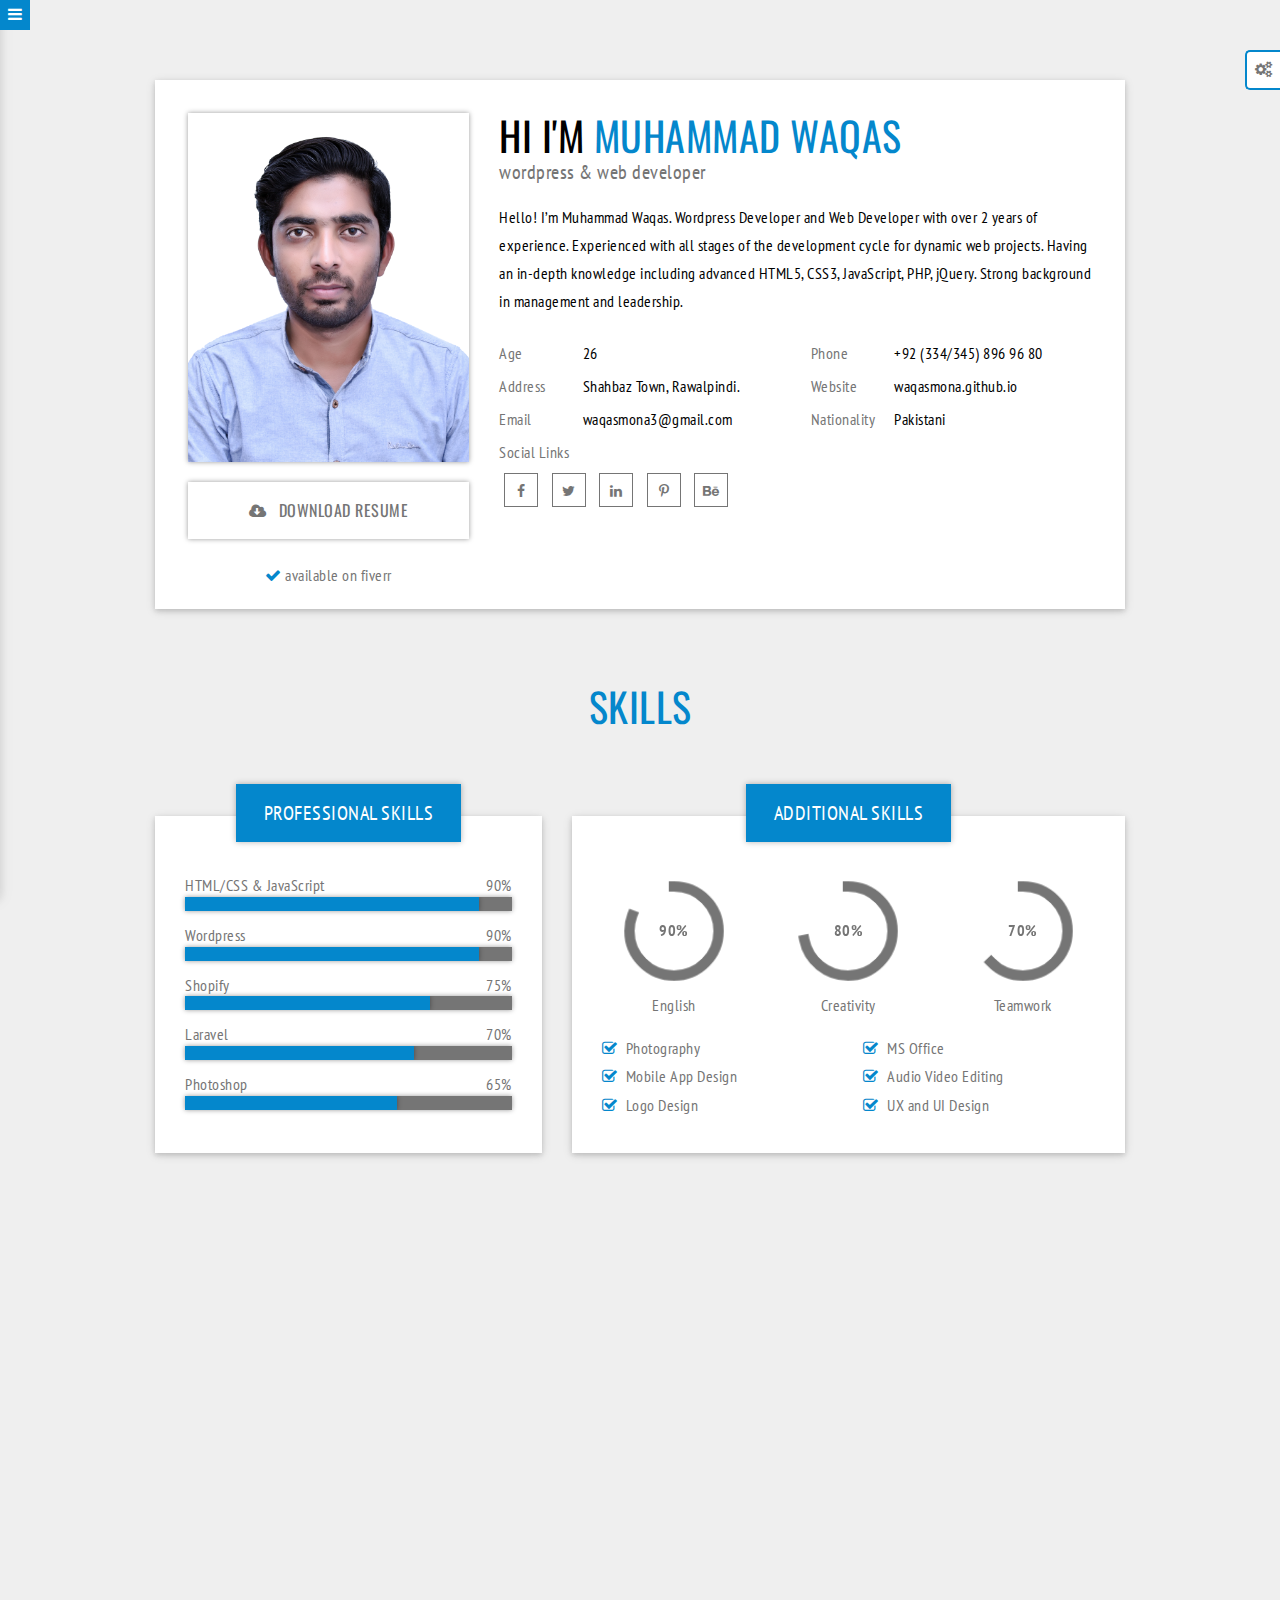
==== index.html @ 6dca479d "C" ====
<!DOCTYPE html>
<html lang="en">

<meta http-equiv="content-type" content="text/html;charset=UTF-8" />
<head>
	<!-- Meta -->
	<meta charset="UTF-8" />
	<meta http-equiv="X-UA-Compatible" content="IE=edge">
	<meta name="viewport" content="width=device-width, initial-scale=1">
	<meta name="description" content="Waqas - CV/Resume">
	<meta name="keywords" content="cv, resume, portfolio, creative, modern">
	<meta name="author" content="Muhammad Waqas">
	<!-- Page Title -->
	<title>Waqas - CV/Resume</title>
	<!-- Styles -->
	<link rel="stylesheet" href="css/bootstrap.css">
	<link rel="stylesheet" href="css/font-awesome.min.css">
	<link rel="stylesheet" href="css/tootik.css">
	<link rel="stylesheet" href="css/magnific-popup.css">
	<link rel="stylesheet" href="css/swiper.css">
	<link rel="stylesheet" href="css/animate.css">
	<link rel="stylesheet" href="css/style.css">
	<!-- Light & Dark Color -->
	<link rel="stylesheet" id="light-dark" href="css/colors/light.css">
	<!-- Theme Color -->
	<link rel="stylesheet" id="colors" href="css/colors/color1-0487cc.css">
	<!-- Responsive style -->
	<link rel="stylesheet" href="css/responsive.css">
	<!-- Favicon -->
	<link rel="shortcut icon" type="image/ico" href="images/favicon.png">
	<!-- Google Fonts -->
	<link rel="stylesheet" href="https://fonts.googleapis.com/css?family=Oswald:300,400,700|PT+Sans+Narrow:400,700">
</head>
<body>

	<div class="content">
		<!-- #LOADER# --> <!-- other loader : http://tobiasahlin.com/spinkit/ -->
		<div class="loading-overlay">
			<div class="spinner">
				<div class="rect1"></div>
				<div class="rect2"></div>
				<div class="rect3"></div>
				<div class="rect4"></div>
				<div class="rect5"></div>
			</div>
		</div>

		<!-- #MENU# -->
		<div class="menu">
			<h2 class="logo">M Waqas</h2>
			<div class="menu-content">
				<ul>
					<li><a class="active" href="#" data-value="about">ABOUT</a></li>
					<li><a href="#" data-value="skills">SKILLS</a></li>
					<li><a href="#" data-value="education">EDUCATION</a></li>
					<li><a href="#" data-value="experience">EXPERIENCE</a></li>
					<li><a href="#" data-value="portfolio">PORTFOLIO</a></li>
					<li><a href="#" data-value="pricing">PRICING</a></li>
					<li><a href="#" data-value="testimonials">TESTIMONIALS</a></li>
					<li><a href="#" data-value="interests">INTERESTS</a></li>
					<li><a href="#" data-value="blog">BLOG</a></li>
					<li><a href="#" data-value="contact-us">CONTACT US</a></li>
				</ul>
			</div>
			<div class="open-menu">
				<i class="fa fa-bars"></i>
			</div>
		</div>
		<!-- #THEME-OPTION# --> <!-- other colors : http://colorhunt.co/ -->
		<div class="theme-option">
			<div class="change-theme">
				<div class="light-dark-theme">
					<ul>
						<li class="light">
							<h4>Light</h4>
							<span data-value="css/colors/light.css"><i class="fa fa-check"></i></span>
						</li>
						<li class="dark">
							<h4>Dark</h4>
							<span data-value="css/colors/dark.css"><i class="fa fa-check"></i></span>
						</li>
					</ul>
				</div>
				<div class="colors-theme">
					<h4>12 awesome colors</h4>
					<ul>
						<li class="color1"><span data-value="css/colors/color1-0487cc.css"><i class="fa fa-check"></i></span></li>
						<li class="color2"><span data-value="css/colors/color2-f23a3a.css"><i class="fa fa-check"></i></span></li>
						<li class="color3"><span data-value="css/colors/color3-2eac6d.css"><i class="fa fa-check"></i></span></li>
						<li class="color4"><span data-value="css/colors/color4-f35b25.css"><i class="fa fa-check"></i></span></li>
					</ul>
					<ul>
						<li class="color5"><span data-value="css/colors/color5-f6416c.css"><i class="fa fa-check"></i></span></li>
						<li class="color6"><span data-value="css/colors/color6-ff9999.css"><i class="fa fa-check"></i></span></li>
						<li class="color7"><span data-value="css/colors/color7-00adb5.css"><i class="fa fa-check"></i></span></li>
						<li class="color8"><span data-value="css/colors/color8-00cf95c.css"><i class="fa fa-check"></i></span></li>
					</ul>
					<ul>
						<li class="color9"><span data-value="css/colors/color9-827055.css"><i class="fa fa-check"></i></span></li>
						<li class="color10"><span data-value="css/colors/color10-8200ff.css"><i class="fa fa-check"></i></span></li>
						<li class="color11"><span data-value="css/colors/color11-e4c144.css"><i class="fa fa-check"></i></span></li>
						<li class="color12"><span data-value="css/colors/color12-5457a6.css"><i class="fa fa-check"></i></span></li>
					</ul>
				</div>
			</div>
			<div class="open-theme">
				<i class="fa fa-cogs"></i>
			</div>
		</div>
		<!-- #SCROLL-TOP# -->
		<div class="scroll-top" data-tootik="TOP" data-tootik-conf="invert no-arrow no-fading">
			<i class="fa fa-arrow-up"></i>
		</div>
		<!-- #CONTAINER# -->
		<div class="container">
			<!-- #ABOUT# -->
			<section id="about" class="section section-about wow fadeInUp">
				<div class="profile">
					<div class="row">
						<div class="col-sm-4">
							<div class="photo-profile">
								<img src="images/me.png" alt="Muhammad Waqas">
							</div>
							<a href="cv/cv-1.pdf" target="cv">
								<div class="download-resume">
									<i class="fa fa-cloud-download" aria-hidden="true"></i>
									<span class="text-download">DOWNLOAD RESUME</span>
								</div>
							</a>
							<div class="available">
								<i class="fa fa-check" aria-hidden="true"></i>
								<span class="text-available">available on fiverr</span>
							</div>
						</div>
						<div class="col-sm-8">
							<div class="info-profile">
								<h2><span>HI I'M</span> MUHAMMAD WAQAS</h2>
								<h3>wordpress & web developer</h3>
								<p>Hello! I’m Muhammad Waqas. Wordpress Developer and Web Developer with over 2 years of experience.
									Experienced with all stages of the development cycle for dynamic web projects.
								Having an in-depth knowledge including advanced HTML5, CSS3, JavaScript, PHP, jQuery. Strong background in management and leadership.</p>
								<div class="row">
									<div class="col-sm-6">
										<ul class="ul-info">
											<li class="li-info">
												<span class="title-info">Age</span>
												<span class="info">26</span>
											</li>
											<li class="li-info">
												<span class="title-info">Address</span>
												<span class="info">Shahbaz Town, Rawalpindi.</span>
											</li>
											<li class="li-info">
												<span class="title-info">Email</span>
												<span class="info">waqasmona3@gmail.com</span>
											</li>
										</ul>
									</div>
									<div class="col-sm-6">
										<ul class="ul-info">
											<li class="li-info">
												<span class="title-info">Phone</span>
												<span class="info">+92 (334/345) 896 96 80</span>
											</li>
											<li class="li-info">
												<span class="title-info">Website</span>
												<span class="info">waqasmona.github.io</span>
											</li>
											<li class="li-info">
												<span class="title-info">Nationality</span>
												<span class="info">Pakistani</span>
											</li>
										</ul>
									</div>
									<div class="col-sm-12">
										<span class="title-links">Social Links</span>
										<ul class="ul-social-links">
											<li class="li-social-links">
												<a href="https://www.facebook.com/WaqasMona" data-tootik="Facebook" data-tootik-conf="square"><i class="fa fa-facebook" aria-hidden="true"></i></a>
											</li>
											<li class="li-social-links">
												<a href="https://twitter.com/IT2015" data-tootik="Twitter" data-tootik-conf="square"><i class="fa fa-twitter" aria-hidden="true"></i></a>
											</li>
											<li class="li-social-links">
												<a href="https://www.linkedin.com/in/waqasmona/" data-tootik="Linkedin" data-tootik-conf="square"><i class="fa fa-linkedin" aria-hidden="true"></i></a>
											</li>

											<li class="li-social-links">
												<a href="https://www.pinterest.com/waqasmona" data-tootik="Pinterest" data-tootik-conf="square"><i class="fa fa-pinterest-p" aria-hidden="true"></i></a>
											</li>

											<li class="li-social-links">
												<a href="https://www.behance.net/muhammadwaqas89" data-tootik="Behance" data-tootik-conf="square"><i class="fa fa-behance" aria-hidden="true"></i></a>
											</li>
										</ul>
									</div>
								</div>
							</div>
						</div>
					</div>
				</div>
			</section>
			<!-- #SKILLS# -->
			<section id="skills" class="section section-skills wow fadeInUp" data-wow-offset="40">
				<div class="header-section">
					<h2 class="h2-section">SKILLS</h2>
				</div>
				<div class="row">
					<div class="col-md-5">
						<div class="professional-skills">
							<div class="title-skills">
								<h3>PROFESSIONAL SKILLS</h3>
							</div>
							<!-- single skill -->
							<div class="skill">
								<div class="title-progress">
									<span class="skill-name">HTML/CSS & JavaScript</span>
									<span class="skill-value">90%</span>
								</div>
								<div class="progress">
									<div class="progress-bar progress1" role="progressbar" aria-valuenow="60" aria-valuemin="0" aria-valuemax="100" style="width: 90%;">
									</div>
								</div>
							</div>
							<!-- / single skill -->
							<!-- single skill -->
							<div class="skill">
								<div class="title-progress">
									<span class="skill-name">Wordpress</span>
									<span class="skill-value">90%</span>
								</div>
								<div class="progress">
									<div class="progress-bar progress1" role="progressbar" aria-valuenow="60" aria-valuemin="0" aria-valuemax="100" style="width: 90%;">
									</div>
								</div>
							</div>
							<!-- / single skill -->
							<!-- single skill -->
							<div class="skill">
								<div class="title-progress">
									<span class="skill-name">Shopify</span>
									<span class="skill-value">75%</span>
								</div>
								<div class="progress">
									<div class="progress-bar progress2" role="progressbar" aria-valuenow="60" aria-valuemin="0" aria-valuemax="100" style="width: 75%;">
									</div>
								</div>
							</div>
							<!-- / single skill -->

							<!-- single skill -->
							<div class="skill">
								<div class="title-progress">
									<span class="skill-name">Laravel</span>
									<span class="skill-value">70%</span>
								</div>
								<div class="progress">
									<div class="progress-bar progress4" role="progressbar" aria-valuenow="60" aria-valuemin="0" aria-valuemax="100" style="width: 70%;">
									</div>
								</div>
							</div>
							<!-- / single skill -->
							<!-- single skill -->
							<div class="skill">
								<div class="title-progress">
									<span class="skill-name">Photoshop</span>
									<span class="skill-value">65%</span>
								</div>
								<div class="progress">
									<div class="progress-bar progress5" role="progressbar" aria-valuenow="60" aria-valuemin="0" aria-valuemax="100" style="width: 65%;">
									</div>
								</div>
							</div>
							<!-- / single skill -->
						</div>
					</div>
					<div class="col-md-7">
						<div class="additional-skills">
							<div class="title-skills">
								<h3>ADDITIONAL SKILLS</h3>
							</div>
							<div class="circle-progress">
								<div class="row">
									<!-- single circle skill -->
									<div class="col-sm-4">
										<div class="circle">
											<div class="chart-percentage">
												<span>90%</span>
											</div>
											<div class="chart" data-percent="90">
												<!-- canvas -->
											</div>
											<div class="name-circle">
												<span>English</span>
											</div>
										</div>
									</div>
									<!-- / single circle skill -->
									<!-- single circle skill -->
									<div class="col-sm-4">
										<div class="circle">
											<div class="chart-percentage">
												<span>80%</span>
											</div>
											<div class="chart" data-percent="80">
												<!-- canvas -->
											</div>
											<div class="name-circle">
												<span>Creativity</span>
											</div>
										</div>
									</div>
									<!-- / single circle skill -->
									<!-- single circle skill -->
									<div class="col-sm-4">
										<div class="circle">
											<div class="chart-percentage">
												<span>70%</span>
											</div>
											<div class="chart" data-percent="70">
												<!-- canvas -->
											</div>
											<div class="name-circle">
												<span>Teamwork</span>
											</div>
										</div>
									</div>
									<!-- / single circle skill -->
								</div>
							</div>
							<div class="other-skills">
								<div class="row">
									<div class="col-sm-6">
										<div class="other">
											<!-- single other skill -->
											<div class="skill">
												<i class="fa fa-check-square-o" aria-hidden="true"></i>
												<span>Photography</span>
											</div>
											<!-- / single other skill -->
											<!-- single other skill -->
											<div class="skill">
												<i class="fa fa-check-square-o" aria-hidden="true"></i>
												<span>Mobile App Design</span>
											</div>
											<!-- / single other skill -->
											<!-- single other skill -->
											<div class="skill">
												<i class="fa fa-check-square-o" aria-hidden="true"></i>
												<span>Logo Design</span>
											</div>
											<!-- / single other skill -->
										</div>
									</div>
									<div class="col-sm-6">
										<div class="other">
											<!-- single other skill -->
											<div class="skill">
												<i class="fa fa-check-square-o" aria-hidden="true"></i>
												<span>MS Office</span>
											</div>
											<!-- / single other skill -->
											<!-- single other skill -->
											<div class="skill">
												<i class="fa fa-check-square-o" aria-hidden="true"></i>
												<span>Audio Video Editing</span>
											</div>
											<!-- / single other skill -->
											<!-- single other skill -->
											<div class="skill">
												<i class="fa fa-check-square-o" aria-hidden="true"></i>
												<span>UX and UI Design</span>
											</div>
											<!-- / single other skill -->
										</div>
									</div>
								</div>
							</div>
						</div>
					</div>
				</div>
			</section>
			<!-- #EDUCATION# -->
			<section id="education" class="section section-education wow fadeInUp" data-wow-offset="40">
				<div class="header-section">
					<h2 class="h2-section">EDUCATION</h2>
				</div>
				<div class="row">
					<!-- single education -->
					<div class="col-sm-4">
						<div class="education-content">
							<div class="period">
								<h3>2014 - 2016</h3>
							</div>
							<ul class="ul-education">
								<li class="li-specialty">
									<div class="specialty">
										<span class="education-icon"><i class="fa fa-file-text"></i></span>
										<span class="specialty-name">Web Master / Web Developer</span>
									</div>
								</li>
								<li class="li-university">
									<div class="university">
										<span class="education-icon"><i class="fa fa-university"></i></span>
										<span class="university-name">Lipro University</span>
									</div>
								</li>
							</ul>
							<p class="prg-education">I completed this degree from this prestigious insitution. I successful completed all the credits without any fallout and got A grade overall.</p>
						</div>
					</div>
					<!-- / single education -->
					<!-- single education -->
					<div class="col-sm-4">
						<div class="education-content">
							<div class="period">
								<h3>2012 - 2014</h3>
							</div>
							<ul class="ul-education">
								<li class="li-specialty">
									<div class="specialty">
										<span class="education-icon"><i class="fa fa-file-text"></i></span>
										<span class="specialty-name">Software Engineering</span>
									</div>
								</li>
								<li class="li-university">
									<div class="university">
										<span class="education-icon"><i class="fa fa-university"></i></span>
										<span class="university-name">Oxford University</span>
									</div>
								</li>
							</ul>
							<p class="prg-education">I completed this degree from this prestigious insitution. I successful completed all the credits without any fallout and got A grade overall.</p>
						</div>
					</div>
					<!-- / single education -->
					<!-- single education -->
					<div class="col-sm-4">
						<div class="education-content">
							<div class="period">
								<h3>2010 - 2012</h3>
							</div>
							<ul class="ul-education">
								<li class="li-specialty">
									<div class="specialty">
										<span class="education-icon"><i class="fa fa-file-text"></i></span>
										<span class="specialty-name">Mobile App Development</span>
									</div>
								</li>
								<li class="li-university">
									<div class="university">
										<span class="education-icon"><i class="fa fa-university"></i></span>
										<span class="university-name">Lipro University</span>
									</div>
								</li>
							</ul>
							<p class="prg-education">I completed this degree from this prestigious insitution. I successful completed all the credits without any fallout and got A grade overall.</p>
						</div>
					</div>
					<!-- / single education -->
					<div class="clearfix"></div>
					<!-- single education -->
					<div class="col-sm-4">
						<div class="education-content">
							<div class="period">
								<h3>2008 - 2010</h3>
							</div>
							<ul class="ul-education">
								<li class="li-specialty">
									<div class="specialty">
										<span class="education-icon"><i class="fa fa-file-text"></i></span>
										<span class="specialty-name">Full Stack Developer</span>
									</div>
								</li>
								<li class="li-university">
									<div class="university">
										<span class="education-icon"><i class="fa fa-university"></i></span>
										<span class="university-name">Oxford University</span>
									</div>
								</li>
							</ul>
							<p class="prg-education">I completed this degree from this prestigious insitution. I successful completed all the credits without any fallout and got A grade overall.</p>
						</div>
					</div>
					<!-- / single education -->
					<!-- single education -->
					<div class="col-sm-4">
						<div class="education-content">
							<div class="period">
								<h3>2006 - 2008</h3>
							</div>
							<ul class="ul-education">
								<li class="li-specialty">
									<div class="specialty">
										<span class="education-icon"><i class="fa fa-file-text"></i></span>
										<span class="specialty-name">Computer Science</span>
									</div>
								</li>
								<li class="li-university">
									<div class="university">
										<span class="education-icon"><i class="fa fa-university"></i></span>
										<span class="university-name">Lipro University</span>
									</div>
								</li>
							</ul>
							<p class="prg-education">I completed this degree from this prestigious insitution. I successful completed all the credits without any fallout and got A grade overall.</p>
						</div>
					</div>
					<!-- / single education -->
					<!-- single education -->
					<div class="col-sm-4">
						<div class="education-content">
							<div class="period">
								<h3>2004 - 2006</h3>
							</div>
							<ul class="ul-education">
								<li class="li-specialty">
									<div class="specialty">
										<span class="education-icon"><i class="fa fa-file-text"></i></span>
										<span class="specialty-name">Desktop Development</span>
									</div>
								</li>
								<li class="li-university">
									<div class="university">
										<span class="education-icon"><i class="fa fa-university"></i></span>
										<span class="university-name">Oxford University</span>
									</div>
								</li>
							</ul>
							<p class="prg-education">I completed this degree from this prestigious insitution. I successful completed all the credits without any fallout and got A grade overall.</p>
						</div>
					</div>
					<!-- / single education -->
					<div class="clearfix"></div>
				</div>
			</section>
			<!-- #EXPERIENCE# -->
			<section id="experience" class="section section-experience wow fadeInUp" data-wow-offset="40">
				<div class="header-section">
					<h2 class="h2-section">EXPERIENCE</h2>
				</div>
				<div class="row">
					<div class="col-md-10 col-md-offset-1">
						<span class="icon-experience">
							<i class="fa fa-briefcase"></i>
						</span>
						<div class="all-experience">
							<!-- single experience -->
							<div class="experience-content">
								<span class="period-experience">Jan 2015 - Current</span>
								<h3 class="specialty-name">Wordpress Developer</h3>
								<h3 class="company-name">GOGLE</h3>
								<p class="prg-experience">Lorem ipsum dolor sit amet, consectetur adipiscing elit. In semper lacus tortor, quis bibendum odio mattis vitae. Cras porta massa pretium auctor congue. Suspendisse ante massa, euismod sit amet sem sed, viverra tristique diam.</p>
							</div>
							<!-- / single experience -->
							<!-- single experience -->
							<div class="experience-content">
								<span class="period-experience">May 2013 - Aug 2014</span>
								<h3 class="specialty-name">Software Engineer</h3>
								<h3 class="company-name">FACBOOK</h3>
								<p class="prg-experience">Curabitur eleifend purus eu efficitur feugiat. Fusce quis libero sit amet urna mattis semper. Fusce ornare tristique scelerisque. Nunc ac cursus nibh. Maecenas lobortis nulla a nunc molestie, at volutpat sapien congue. Sed vehicula nec libero vel blandit. Praesent scelerisque sodales porttitor.</p>
							</div>
							<!-- / single experience -->
							<!-- single experience -->
							<div class="experience-content">
								<span class="period-experience">Sep 2010 - Mar 2012</span>
								<h3 class="specialty-name">Systems Analyst</h3>
								<h3 class="company-name">YOTUBE</h3>
								<p class="prg-experience">Quisque convallis justo tellus, ut consequat ante sagittis sed. Suspendisse tincidunt, justo sed dignissim viverra, lacus sem blandit nunc, ac molestie metus turpis mattis erat. Curabitur ac malesuada mauris, id gravida nisi.</p>
							</div>
							<!-- / single experience -->
							<!-- single experience -->
							<div class="experience-content">
								<span class="period-experience">Oct 2008 - Apr 2010</span>
								<h3 class="specialty-name">Full Stack Developer</h3>
								<h3 class="company-name">TWITTR</h3>
								<p class="prg-experience">Aliquam at sapien pretium, iaculis tortor id, euismod turpis. Nulla ante eros, semper a quam ut, dignissim scelerisque eros. Vestibulum congue a elit ut dignissim. Duis vel erat sed massa porta tincidunt at at lectus. Sed mattis commodo vestibulum. Integer bibendum eget tortor nec faucibus.</p>
							</div>
							<!-- / single experience -->
						</div>
					</div>
				</div>
			</section>
			<!-- #PORTFOLIO# -->
			<section id="portfolio" class="section section-portfolio wow fadeInUp" data-wow-offset="40">
				<div class="header-section">
					<h2 class="h2-section">PORTFOLIO</h2>
				</div>
				<div class="filter-portfolio">
					<ul>
						<li class="active filter" data-filter="all">All</li>
						<li class="filter" data-filter=".term1">Web Design</li>
						<li class="filter" data-filter=".term2">Photography</li>
						<li class="filter" data-filter=".term3">Development</li>
					</ul>
				</div>
				<div class="row">
					<!-- single work -->
					<div class="col-sm-4">
						<div class="item-portfolio term3">
							<div class="item-overlay">
								<div class="item-content">
									<span class="icon-search">
										<a class="work-popup" href="images/portfolio/item1.jpg" data-group="1"><i class="fa fa-search" aria-hidden="true"></i></a>
									</span>
									<span class="icon-plus">
										<a href="#"><i class="fa fa-plus" aria-hidden="true"></i></a>
									</span>
									<h3>AWESOME TITLE PORTFOLIO</h3>
								</div>
							</div>
							<img src="images/portfolio/item1.jpg" alt="">
						</div>
					</div>
					<!-- / single work -->
					<!-- single work -->
					<div class="col-sm-4">
						<div class="item-portfolio term1">
							<div class="item-overlay">
								<div class="item-content">
									<span class="icon-search">
										<a class="work-popup" href="images/portfolio/item2.jpg" data-group="1"><i class="fa fa-search" aria-hidden="true"></i></a>
									</span>
									<span class="icon-plus">
										<a href="#"><i class="fa fa-plus" aria-hidden="true"></i></a>
									</span>
									<h3>AWESOME TITLE PORTFOLIO</h3>
								</div>
							</div>
							<img src="images/portfolio/item2.jpg" alt="">
						</div>
					</div>
					<!-- / single work -->
					<!-- single work -->
					<div class="col-sm-4">
						<div class="item-portfolio term2">
							<div class="item-overlay">
								<div class="item-content">
									<span class="icon-search">
										<a class="work-popup" href="images/portfolio/item3.jpg" data-group="1"><i class="fa fa-search" aria-hidden="true"></i></a>
									</span>
									<span class="icon-plus">
										<a href="#"><i class="fa fa-plus" aria-hidden="true"></i></a>
									</span>
									<h3>AWESOME TITLE PORTFOLIO</h3>
								</div>
							</div>
							<img src="images/portfolio/item3.jpg" alt="">
						</div>
					</div>
					<!-- / single work -->
					<div class="clearfix"></div>
					<!-- single work -->
					<div class="col-sm-4">
						<div class="item-portfolio term2">
							<div class="item-overlay">
								<div class="item-content">
									<span class="icon-search">
										<a class="work-popup" href="images/portfolio/item4.jpg" data-group="1"><i class="fa fa-search" aria-hidden="true"></i></a>
									</span>
									<span class="icon-plus">
										<a href="#"><i class="fa fa-plus" aria-hidden="true"></i></a>
									</span>
									<h3>AWESOME TITLE PORTFOLIO</h3>
								</div>
							</div>
							<img src="images/portfolio/item4.jpg" alt="">
						</div>
					</div>
					<!-- / single work -->
					<!-- single work -->
					<div class="col-sm-4">
						<div class="item-portfolio term1">
							<div class="item-overlay">
								<div class="item-content">
									<span class="icon-search">
										<a class="work-popup" href="images/portfolio/item5.jpg" data-group="1"><i class="fa fa-search" aria-hidden="true"></i></a>
									</span>
									<span class="icon-plus">
										<a href="#"><i class="fa fa-plus" aria-hidden="true"></i></a>
									</span>
									<h3>AWESOME TITLE PORTFOLIO</h3>
								</div>
							</div>
							<img src="images/portfolio/item5.jpg" alt="">
						</div>
					</div>
					<!-- / single work -->
					<!-- single work -->
					<div class="col-sm-4">
						<div class="item-portfolio term3">
							<div class="item-overlay">
								<div class="item-content">
									<span class="icon-search">
										<a class="work-popup" href="images/portfolio/item6.jpg" data-group="1"><i class="fa fa-search" aria-hidden="true"></i></a>
									</span>
									<span class="icon-plus">
										<a href="#"><i class="fa fa-plus" aria-hidden="true"></i></a>
									</span>
									<h3>AWESOME TITLE PORTFOLIO</h3>
								</div>
							</div>
							<img src="images/portfolio/item6.jpg" alt="">
						</div>
					</div>
					<!-- / single work -->
					<div class="clearfix"></div>
				</div>
			</section>
			<!-- #PRICING# -->
			<section id="pricing" class="section section-pricing wow fadeInUp" data-wow-offset="40">
				<div class="header-section">
					<h2 class="h2-section">PRICING</h2>
				</div>
				<div class="row">
					<div class="col-sm-4">
						<div class="pricing-content">
							<div class="pricing-title">
								<h3>STARTER</h3>
							</div>
							<div class="pricing-price">
								<span class="dolar">$</span>
								<span class="number">49</span>
								<span class="mo">/mo</span>
							</div>
							<div class="pricing-detail">
								<div class="line-detail">
									<span>1TB Disk Space</span>
								</div>
								<div class="line-detail">
									<span>10 Limites Project</span>
								</div>
								<div class="line-detail">
									<span>Responsive Page</span>
								</div>
								<div class="line-detail">
									<span>Free Hosting</span>
								</div>
								<div class="line-detail">
									<span>24/7 Support</span>
									<span class="new">NEW</span>
								</div>
							</div>
							<div class="pricing-buy">
								<a href="#"><h3>BUY NOW</h3></a>
							</div>
						</div>
					</div>
					<div class="col-sm-4">
						<div class="pricing-content">
							<div class="most-populaire">
								<span>MOST POPULAIRE !</span>
							</div>
							<div class="pricing-title">
								<h3 class="h3-most-populaire">STANDARD</h3>
							</div>
							<div class="pricing-price">
								<span class="dolar">$</span>
								<span class="number">99</span>
								<span class="mo">/mo</span>
							</div>
							<div class="pricing-detail">
								<div class="line-detail">
									<span>Unlimited Disk Space</span>
								</div>
								<div class="line-detail">
									<span>30 Limites Project</span>
								</div>
								<div class="line-detail">
									<span>Responsive Page</span>
								</div>
								<div class="line-detail">
									<span>Free Hosting</span>
								</div>
								<div class="line-detail">
									<span>24/7 Support</span>
								</div>
							</div>
							<div class="pricing-buy">
								<a href="#"><h3>BUY NOW</h3></a>
							</div>
						</div>
					</div>
					<div class="col-sm-4">
						<div class="pricing-content">
							<div class="pricing-title">
								<h3>PREMIUM</h3>
							</div>
							<div class="pricing-price">
								<span class="dolar">$</span>
								<span class="number">399</span>
								<span class="mo">/mo</span>
							</div>
							<div class="pricing-detail">
								<div class="line-detail">
									<span>Unlimited Disk Space</span>
								</div>
								<div class="line-detail">
									<span>Unlimited Project</span>
								</div>
								<div class="line-detail">
									<span>Responsive Page</span>
								</div>
								<div class="line-detail">
									<span>Free Hosting</span>
								</div>
								<div class="line-detail">
									<span>24/7 Support</span>
								</div>
							</div>
							<div class="pricing-buy">
								<a href="#"><h3>BUY NOW</h3></a>
							</div>
						</div>
					</div>
				</div>
			</section>
			<!-- #TESTIMONIALS# -->
			<section id="testimonials" class="section section-testimonials wow fadeInUp" data-wow-offset="40">
				<div class="header-section">
					<h2 class="h2-section">TESTIMONIALS</h2>
				</div>
				<div class="swiper-container">
					<div class="swiper-wrapper">
						<!-- single testimonial -->
						<div class="swiper-slide">
							<div class="personal-info">
								<img src="images/testimonials/personal1.jpg" alt="">
								<h3>Chris Smith</h3>
								<span>Product Manager</span>
							</div>
							<div class="personal-text">
								<p><i class="fa fa-quote-left"></i>Phasellus turpis lacus, convallis at odio ac, mattis condimentum dolor. In hac habitasse platea dictumst. Fusce eros felis, commodo eget lacus.<i class="fa fa-quote-right"></i></p>
							</div>
						</div>
						<!-- / single testimonial -->
						<!-- single testimonial -->
						<div class="swiper-slide">
							<div class="personal-info">
								<img src="images/testimonials/personal2.jpg" alt="">
								<h3>Chris Smith</h3>
								<span>Product Manager</span>
							</div>
							<div class="personal-text">
								<p><i class="fa fa-quote-left"></i>Aenean commodo pharetra leo, sed consequat sapien eleifend non. Nunc varius malesuada justo in lacinia. Curabitur eget mauris quis quam.<i class="fa fa-quote-right"></i></p>
							</div>
						</div>
						<!-- / single testimonial -->
						<!-- single testimonial -->
						<div class="swiper-slide">
							<div class="personal-info">
								<img src="images/testimonials/personal3.jpg" alt="">
								<h3>Chris Smith</h3>
								<span>Product Manager</span>
							</div>
							<div class="personal-text">
								<p><i class="fa fa-quote-left"></i>Aliquam accumsan, est id vestibulum commodo, massa eros consequat velit, sed pulvinar diam est non purus. Donec quis sapien nec interdum.<i class="fa fa-quote-right"></i></p>
							</div>
						</div>
						<!-- / single testimonial -->
						<!-- single testimonial -->
						<div class="swiper-slide">
							<div class="personal-info">
								<img src="images/testimonials/personal4.jpg" alt="">
								<h3>Chris Smith</h3>
								<span>Product Manager</span>
							</div>
							<div class="personal-text">
								<p><i class="fa fa-quote-left"></i>Morbi gravida lorem a odio tristique auctor. Praesent gravida ultricies nisi ut tempus. Quisque accumsan leo facilisis velit iaculis egestas.<i class="fa fa-quote-right"></i></p>
							</div>
						</div>
						<!-- / single testimonial -->
						<!-- single testimonial -->
						<div class="swiper-slide">
							<div class="personal-info">
								<img src="images/testimonials/personal5.jpg" alt="">
								<h3>Chris Smith</h3>
								<span>Product Manager</span>
							</div>
							<div class="personal-text">
								<p><i class="fa fa-quote-left"></i>Sed et maximus magna, et finibus tellus. Pellentesque eleifend tempus sodales. Nunc risus nisi, hendrerit nec dictum et, accumsan eget libero.<i class="fa fa-quote-right"></i></p>
							</div>
						</div>
						<!-- / single testimonial -->
						<!-- single testimonial -->
						<div class="swiper-slide">
							<div class="personal-info">
								<img src="images/testimonials/personal6.jpg" alt="">
								<h3>Chris Smith</h3>
								<span>Product Manager</span>
							</div>
							<div class="personal-text">
								<p><i class="fa fa-quote-left"></i>Pellentesque in elit sed magna imperdiet finibus sed sed erat. Curabitur laoreet feugiat ligula, quis feugiat nibh rhoncus et. Nam id leo.<i class="fa fa-quote-right"></i></p>
							</div>
						</div>
						<!-- / single testimonial -->
					</div>
					<!-- Add Pagination -->
					<div class="swiper-pagination">
						<!-- span -->
					</div>
				</div>
			</section>
			<!-- #INTERESTS# -->
			<section id="interests" class="section section-interests wow fadeInUp" data-wow-offset="40">
				<div class="header-section">
					<h2 class="h2-section">INTERESTS</h2>
				</div>
				<div class="text-interests">
					<p>Lorem ipsum dolor sit amet, consectetur adipiscing elit, sed do eiusmod tempor incididunt ut labore et dolore magna aliqua. Ut enim ad minim veniam, quis nostrud exercitation ullamco laboris nisi ut aliquip ex ea commodo consequat. Duis aute irure dolor in reprehenderit in voluptate velit esse cillum dolore eu fugiat nulla pariatur.</p>
				</div>
				<!-- more icons for interests : https://www.iconfinder.com/ -->
				<div class="swiper-container">
					<div class="swiper-wrapper">
						<div class="swiper-slide">
							<div>
								<img src="images/interests/travel_icon.png" alt="Travel">
							</div>
							<h4>Travel</h4>
						</div>
						<div class="swiper-slide">
							<div>
								<img src="images/interests/music_icon.png" alt="Music">
							</div>
							<h4>Music</h4>
						</div>
						<div class="swiper-slide">
							<div>
								<img src="images/interests/gaming_icon.png" alt="Gaming">
							</div>
							<h4>Gaming</h4>
						</div>
						<div class="swiper-slide">
							<div>
								<img src="images/interests/swiming_icon.png" alt="Swiming">
							</div>
							<h4>Swiming</h4>
						</div>
						<div class="swiper-slide">
							<div>
								<img src="images/interests/movies_icon.png" alt="Movies">
							</div>
							<h4>Movies</h4>
						</div>
						<div class="swiper-slide">
							<div>
								<img src="images/interests/shopping_icon.png" alt="Shopping">
							</div>
							<h4>Shopping</h4>
						</div>
						<div class="swiper-slide">
							<div>
								<img src="images/interests/bicycling_icon.png" alt="Bicycling">
							</div>
							<h4>Bicycling</h4>
						</div>
						<div class="swiper-slide">
							<div>
								<img src="images/interests/cooking_icon.png" alt="Cooking">
							</div>
							<h4>Cooking</h4>
						</div>
					</div>
				</div>
			</section>
			<!-- #BLOG# -->
			<section id="blog" class="section section-blog wow fadeInUp" data-wow-offset="40">
				<div class="header-section">
					<h2 class="h2-section">BLOG</h2>
				</div>
				<div class="row">
					<div class="col-sm-6">
						<div class="blog-content">
							<img src="images/blog/blog1.jpg" alt="">
							<div class="blog-detail">
								<h4><a href="#">PHOTO</a> / <a href="#">DESIGN</a> / <a href="#">DEV</a></h4>
								<h3><a href="single-blog.html">HERE GOES AN AWESOME BLOG TITLE</a></h3>
								<ul class="ul-detail">
									<li><i class="fa fa-user-o"></i>Robert Smith</li>
									<li><i class="fa fa-calendar-check-o"></i>Nov 12</li>
									<li><i class="fa fa-comments-o"></i>46</li>
								</ul>
								<p>Lorem ipsum dolor sit amet, consectetur adipiscing elit, sed do eiusmod tempor incididunt ut labore et dolore magna aliqua. Ut enim ad minim veniam, quis nostrud...</p>
								<a href="single-blog.html"><span class="read-more">READ MORE</span></a>
							</div>
						</div>
					</div>
					<div class="col-sm-6">
						<div class="blog-content">
							<img src="images/blog/blog2.jpg" alt="">
							<div class="blog-detail">
								<h4><a href="#">PHOTO</a> / <a href="#">DESIGN</a> / <a href="#">DEV</a></h4>
								<h3><a href="single-blog.html">HERE GOES AN AWESOME BLOG TITLE</a></h3>
								<ul class="ul-detail">
									<li><i class="fa fa-user-o"></i>Robert Smith</li>
									<li><i class="fa fa-calendar-check-o"></i>Nov 12</li>
									<li><i class="fa fa-comments-o"></i>46</li>
								</ul>
								<p>Lorem ipsum dolor sit amet, consectetur adipiscing elit, sed do eiusmod tempor incididunt ut labore et dolore magna aliqua. Ut enim ad minim veniam, quis nostrud...</p>
								<a href="single-blog.html"><span class="read-more">READ MORE</span></a>
							</div>
						</div>
					</div>
				</div>
				<div class="load-more">
					<a href="more-blog.html"><span>LOAD MORE</span></a>
				</div>
			</section>
			<!-- #CONTACT_US# -->
			<section id="contact-us" class="section section-contact-us wow fadeInUp" data-wow-offset="40">
				<div class="header-section">
					<h2 class="h2-section">CONTACT US</h2>
				</div>
				<div class="row">
					<div class="col-sm-7">
						<div class="form-content">
							<h3>LET'S HAVE A FUN</h3>
							<form id='contactForm' data-toggle='validator' method='post'><input type='hidden' name='form-name' value='contactForm' />
								<input type="text" id="name" placeholder="Name" required>
								<input type="email" id="email" placeholder="Email" required>
								<textarea id="message" placeholder="Message" required></textarea>
								<input type="submit" id="form-submit" value="SEND">
								<div id="msgSubmit" class="h3 text-center hidden"></div>
								<div class="clearfix"></div>
							</form>
						</div>
					</div>
					<div class="col-sm-5">
						<div class="info-content">
							<h3>KEEP IN TOUCHE</h3>
							<div class="address">
								<span class="info-icon"><i class="fa fa-map-marker"></i></span>
								<span class="info-text">Chamanabad, Rawalpindi</span>
							</div>
							<div class="email">
								<span class="info-icon"><i class="fa fa-envelope"></i></span>
								<span class="info-text">waqasmona3@gmail.com</span>
							</div>
							<div class="telephone">
								<span class="info-icon"><i class="fa fa-phone"></i></span>
								<span class="info-text">+92 345 896 96 80</span>
							</div>
							<div class="website">
								<span class="info-icon"><i class="fa fa-link"></i></span>
								<span class="info-text">waqasmona.github.io</span>
							</div>
						</div>
					</div>
				</div>
				<div class="social-links">
					<ul>
						<li><a href="#"><i class="fa fa-facebook"></i></a></li>
						<li><a href="#"><i class="fa fa-twitter"></i></a></li>
						<li><a href="#"><i class="fa fa-google-plus"></i></a></li>
						<li><a href="#"><i class="fa fa-linkedin"></i></a></li>
						<li><a href="#"><i class="fa fa-pinterest-p"></i></a></li>
						<li><a href="#"><i class="fa fa-behance"></i></a></li>
					</ul>
				</div>
			</section>
		</div>
	</div>

	<!-- #JQUERY-PLUGINS# -->
	<script src="js/jquery.min.js"></script>
	<script src="js/bootstrap.min.js"></script>
	<script src="js/jquery.magnific-popup.min.js"></script>
	<script src="js/swiper.min.js"></script>
	<script src="js/jquery.easypiechart.min.js"></script>
	<script src="js/wow.min.js"></script>
	<script src="js/validator.min.js"></script>
	<script src="js/form-scripts.js"></script>
	<script src="js/script.js"></script>
	<script>
		/**** EasyPieChart Circle Progress ****/
		$(function() {
			//circle progress additional skills
			$('.chart').easyPieChart({
				barColor: '#757575',
				trackColor: 'rgba(255,255,255,0)',
				scaleColor: 'rgba(255,255,255,0)',
				lineWidth: '10',
				lineCap: 'square'
			});
		});
	</script>

</body>
</html>
---- css/tootik.css ----
[data-tootik] {
  position: relative;
}

[data-tootik]:after {
  border-radius: 7px;
  bottom: 100%;
  box-sizing: border-box;
  color: #ffffff;
  content: attr(data-tootik);
  font-family: "Century Gothic", AppleGothic, "CenturyGothic", sans-serif;
  font-size: 13px;
  font-style: normal;
  left: 50%;
  line-height: 14px;
  max-width: 320px;
  opacity: 0;
  overflow: hidden;
  padding: 6px 6px 5px 6px;
  pointer-events: none;
  position: absolute;
  text-align: center;
  text-overflow: ellipsis;
  -webkit-transform: translate(-50%, 12px);
          transform: translate(-50%, 12px);
  -webkit-transition: opacity 0.3s cubic-bezier(0.73, 0.01, 0, 1), -webkit-transform 0.3s cubic-bezier(0.73, 0.01, 0, 1);
  transition: opacity 0.3s cubic-bezier(0.73, 0.01, 0, 1), -webkit-transform 0.3s cubic-bezier(0.73, 0.01, 0, 1);
  transition: opacity 0.3s cubic-bezier(0.73, 0.01, 0, 1), transform 0.3s cubic-bezier(0.73, 0.01, 0, 1);
  transition: opacity 0.3s cubic-bezier(0.73, 0.01, 0, 1), transform 0.3s cubic-bezier(0.73, 0.01, 0, 1), -webkit-transform 0.3s cubic-bezier(0.73, 0.01, 0, 1);
  white-space: nowrap;
  z-index: 100000;
  -webkit-backface-visibility: hidden;
  backface-visibility: hidden;
}

[data-tootik]:before {
  border-style: solid;
  border-top-width: 4px;
  border-right-width: 4px;
  border-bottom-width: 4px;
  border-left-width: 4px;
  border-bottom-width: 0;
  content: '';
  height: 0;
  left: 50%;
  opacity: 0;
  position: absolute;
  top: -2px;
  -webkit-transform: translate(-50%, calc(-50% - 6px));
          transform: translate(-50%, calc(-50% - 6px));
  -webkit-transition: opacity 0.1s cubic-bezier(0.73, 0.01, 0, 1) 0s, -webkit-transform 0.6s cubic-bezier(0.73, 0.01, 0, 1) 0s;
  transition: opacity 0.1s cubic-bezier(0.73, 0.01, 0, 1) 0s, -webkit-transform 0.6s cubic-bezier(0.73, 0.01, 0, 1) 0s;
  transition: opacity 0.1s cubic-bezier(0.73, 0.01, 0, 1) 0s, transform 0.6s cubic-bezier(0.73, 0.01, 0, 1) 0s;
  transition: opacity 0.1s cubic-bezier(0.73, 0.01, 0, 1) 0s, transform 0.6s cubic-bezier(0.73, 0.01, 0, 1) 0s, -webkit-transform 0.6s cubic-bezier(0.73, 0.01, 0, 1) 0s;
  width: 0;
  z-index: 110000;
  -webkit-backface-visibility: hidden;
  backface-visibility: hidden;
}

[data-tootik]:after {
  background: #000000;
}

[data-tootik]:before {
  border-top-color: #000000;
  border-right-color: transparent;
  border-bottom-color: transparent;
  border-left-color: transparent;
}

[data-tootik][data-tootik-conf*='right']:before {
  border-top-color: transparent;
  border-right-color: #000000;
  border-bottom-color: transparent;
  border-left-color: transparent;
}

[data-tootik][data-tootik-conf*='bottom']:before {
  border-top-color: transparent;
  border-right-color: transparent;
  border-bottom-color: #000000;
  border-left-color: transparent;
}

[data-tootik][data-tootik-conf*='left']:before {
  border-top-color: transparent;
  border-right-color: transparent;
  border-bottom-color: transparent;
  border-left-color: #000000;
}

[data-tootik]:hover:before, [data-tootik]:hover:after, [data-tootik]:focus:before, [data-tootik]:focus:after {
  opacity: 1;
}

[data-tootik]:hover:before, [data-tootik]:focus:before {
  -webkit-transform: translate(-50%, calc(-50% - 2px));
          transform: translate(-50%, calc(-50% - 2px));
  -webkit-transition: opacity 0.1s cubic-bezier(0.73, 0.01, 0, 1) 0.1s, -webkit-transform 0.6s cubic-bezier(0.73, 0.01, 0, 1) 0.1s;
  transition: opacity 0.1s cubic-bezier(0.73, 0.01, 0, 1) 0.1s, -webkit-transform 0.6s cubic-bezier(0.73, 0.01, 0, 1) 0.1s;
  transition: opacity 0.1s cubic-bezier(0.73, 0.01, 0, 1) 0.1s, transform 0.6s cubic-bezier(0.73, 0.01, 0, 1) 0.1s;
  transition: opacity 0.1s cubic-bezier(0.73, 0.01, 0, 1) 0.1s, transform 0.6s cubic-bezier(0.73, 0.01, 0, 1) 0.1s, -webkit-transform 0.6s cubic-bezier(0.73, 0.01, 0, 1) 0.1s;
}

[data-tootik]:hover:after, [data-tootik]:focus:after {
  -webkit-transform: translate(-50%, -6px);
          transform: translate(-50%, -6px);
}

[data-tootik][data-tootik-conf*='right']:before {
  border-style: solid;
  border-top-width: 4px;
  border-right-width: 4px;
  border-bottom-width: 4px;
  border-left-width: 4px;
  border-left-width: 0;
  left: auto;
  right: -6px;
  top: 50%;
  -webkit-transform: translate(calc(-50% + 7px), -50%);
          transform: translate(calc(-50% + 7px), -50%);
}

[data-tootik][data-tootik-conf*='right']:after {
  bottom: auto;
  left: 100%;
  top: 50%;
  -webkit-transform: translate(-12px, -50%);
          transform: translate(-12px, -50%);
}

[data-tootik][data-tootik-conf*='right']:hover:before, [data-tootik][data-tootik-conf*='right']:focus:before {
  -webkit-transform: translate(calc(-50% + 3px), -50%);
          transform: translate(calc(-50% + 3px), -50%);
}

[data-tootik][data-tootik-conf*='right']:hover:after, [data-tootik][data-tootik-conf*='right']:focus:after {
  -webkit-transform: translate(7px, -50%);
          transform: translate(7px, -50%);
}

[data-tootik][data-tootik-conf*='bottom']:before {
  border-style: solid;
  border-top-width: 4px;
  border-right-width: 4px;
  border-bottom-width: 4px;
  border-left-width: 4px;
  border-top-width: 0;
  bottom: -6px;
  left: 50%;
  top: auto;
  -webkit-transform: translate(-50%, calc(-50% + 6px));
          transform: translate(-50%, calc(-50% + 6px));
}

[data-tootik][data-tootik-conf*='bottom']:after {
  bottom: auto;
  left: 50%;
  top: 100%;
  -webkit-transform: translate(-50%, -12px);
          transform: translate(-50%, -12px);
}

[data-tootik][data-tootik-conf*='bottom']:hover:before, [data-tootik][data-tootik-conf*='bottom']:focus:before {
  -webkit-transform: translate(-50%, calc(-50% + 2px));
          transform: translate(-50%, calc(-50% + 2px));
}

[data-tootik][data-tootik-conf*='bottom']:hover:after, [data-tootik][data-tootik-conf*='bottom']:focus:after {
  -webkit-transform: translate(-50%, 6px);
          transform: translate(-50%, 6px);
}

[data-tootik][data-tootik-conf*='left']:before {
  border-style: solid;
  border-top-width: 4px;
  border-right-width: 4px;
  border-bottom-width: 4px;
  border-left-width: 4px;
  border-right-width: 0;
  height: 0;
  left: -2px;
  top: 50%;
  -webkit-transform: translate(calc(-50% - 8px), -50%);
          transform: translate(calc(-50% - 8px), -50%);
  width: 0;
}

[data-tootik][data-tootik-conf*='left']:after {
  bottom: auto;
  left: auto;
  right: 100%;
  top: 50%;
  -webkit-transform: translate(12px, -50%);
          transform: translate(12px, -50%);
}

[data-tootik][data-tootik-conf*='left']:hover:after, [data-tootik][data-tootik-conf*='left']:focus:after {
  -webkit-transform: translate(-7px, -50%);
          transform: translate(-7px, -50%);
}

[data-tootik][data-tootik-conf*='left']:hover:before, [data-tootik][data-tootik-conf*='left']:focus:before {
  -webkit-transform: translate(calc(-50% - 3px), -50%);
          transform: translate(calc(-50% - 3px), -50%);
}

[data-tootik][data-tootik-conf*='multiline']:after {
  min-width: 180px;
  text-overflow: clip;
  white-space: normal;
  word-break: break-word;
}

[data-tootik][data-tootik-conf*='delay']:before {
  -webkit-transition: opacity 0.2s cubic-bezier(0.73, 0.01, 0, 1) 0s, -webkit-transform 0.3s cubic-bezier(0.73, 0.01, 0, 1) 0s;
  transition: opacity 0.2s cubic-bezier(0.73, 0.01, 0, 1) 0s, -webkit-transform 0.3s cubic-bezier(0.73, 0.01, 0, 1) 0s;
  transition: opacity 0.2s cubic-bezier(0.73, 0.01, 0, 1) 0s, transform 0.3s cubic-bezier(0.73, 0.01, 0, 1) 0s;
  transition: opacity 0.2s cubic-bezier(0.73, 0.01, 0, 1) 0s, transform 0.3s cubic-bezier(0.73, 0.01, 0, 1) 0s, -webkit-transform 0.3s cubic-bezier(0.73, 0.01, 0, 1) 0s;
}

[data-tootik][data-tootik-conf*='delay']:after {
  -webkit-transition: opacity 0.3s cubic-bezier(0.73, 0.01, 0, 1) 0s, -webkit-transform 0.3s cubic-bezier(0.73, 0.01, 0, 1) 0s;
  transition: opacity 0.3s cubic-bezier(0.73, 0.01, 0, 1) 0s, -webkit-transform 0.3s cubic-bezier(0.73, 0.01, 0, 1) 0s;
  transition: opacity 0.3s cubic-bezier(0.73, 0.01, 0, 1) 0s, transform 0.3s cubic-bezier(0.73, 0.01, 0, 1) 0s;
  transition: opacity 0.3s cubic-bezier(0.73, 0.01, 0, 1) 0s, transform 0.3s cubic-bezier(0.73, 0.01, 0, 1) 0s, -webkit-transform 0.3s cubic-bezier(0.73, 0.01, 0, 1) 0s;
}

[data-tootik][data-tootik-conf*='delay']:hover:before, [data-tootik][data-tootik-conf*='delay']:focus:before {
  -webkit-transition: opacity 0.2s cubic-bezier(0.73, 0.01, 0, 1) 0.5s, -webkit-transform 0.6s cubic-bezier(0.73, 0.01, 0, 1) 0.5s;
  transition: opacity 0.2s cubic-bezier(0.73, 0.01, 0, 1) 0.5s, -webkit-transform 0.6s cubic-bezier(0.73, 0.01, 0, 1) 0.5s;
  transition: opacity 0.2s cubic-bezier(0.73, 0.01, 0, 1) 0.5s, transform 0.6s cubic-bezier(0.73, 0.01, 0, 1) 0.5s;
  transition: opacity 0.2s cubic-bezier(0.73, 0.01, 0, 1) 0.5s, transform 0.6s cubic-bezier(0.73, 0.01, 0, 1) 0.5s, -webkit-transform 0.6s cubic-bezier(0.73, 0.01, 0, 1) 0.5s;
}

[data-tootik][data-tootik-conf*='delay']:hover:after, [data-tootik][data-tootik-conf*='delay']:focus:after {
  -webkit-transition: opacity 0.3s cubic-bezier(0.73, 0.01, 0, 1) 0.4s, -webkit-transform 0.3s cubic-bezier(0.73, 0.01, 0, 1) 0.4s;
  transition: opacity 0.3s cubic-bezier(0.73, 0.01, 0, 1) 0.4s, -webkit-transform 0.3s cubic-bezier(0.73, 0.01, 0, 1) 0.4s;
  transition: opacity 0.3s cubic-bezier(0.73, 0.01, 0, 1) 0.4s, transform 0.3s cubic-bezier(0.73, 0.01, 0, 1) 0.4s;
  transition: opacity 0.3s cubic-bezier(0.73, 0.01, 0, 1) 0.4s, transform 0.3s cubic-bezier(0.73, 0.01, 0, 1) 0.4s, -webkit-transform 0.3s cubic-bezier(0.73, 0.01, 0, 1) 0.4s;
}

[data-tootik][data-tootik-conf*='shadow']:after {
  box-shadow: 0 2px 10px 2px rgba(0, 0, 0, 0.1);
}

[data-tootik][data-tootik-conf*='no-fading']:before, [data-tootik][data-tootik-conf*='no-fading']:after {
  -webkit-transition: none;
  transition: none;
}

[data-tootik][data-tootik-conf*='no-arrow']:before {
  display: none;
}

[data-tootik][data-tootik-conf*='square']:after {
  border-radius: 0;
}

[data-tootik][data-tootik-conf*='invert']:after {
  color: #000000;
  background: #ffffff;
}

[data-tootik][data-tootik-conf*='invert']:before {
  border-top-color: #ffffff;
  border-right-color: transparent;
  border-bottom-color: transparent;
  border-left-color: transparent;
}

[data-tootik][data-tootik-conf*='invert'][data-tootik-conf*='right']:before {
  border-top-color: transparent;
  border-right-color: #ffffff;
  border-bottom-color: transparent;
  border-left-color: transparent;
}

[data-tootik][data-tootik-conf*='invert'][data-tootik-conf*='bottom']:before {
  border-top-color: transparent;
  border-right-color: transparent;
  border-bottom-color: #ffffff;
  border-left-color: transparent;
}

[data-tootik][data-tootik-conf*='invert'][data-tootik-conf*='left']:before {
  border-top-color: transparent;
  border-right-color: transparent;
  border-bottom-color: transparent;
  border-left-color: #ffffff;
}

[data-tootik][data-tootik-conf*='success']:after {
  background: #8bc34a;
}

[data-tootik][data-tootik-conf*='success']:before {
  border-top-color: #8bc34a;
  border-right-color: transparent;
  border-bottom-color: transparent;
  border-left-color: transparent;
}

[data-tootik][data-tootik-conf*='success'][data-tootik-conf*='right']:before {
  border-top-color: transparent;
  border-right-color: #8bc34a;
  border-bottom-color: transparent;
  border-left-color: transparent;
}

[data-tootik][data-tootik-conf*='success'][data-tootik-conf*='bottom']:before {
  border-top-color: transparent;
  border-right-color: transparent;
  border-bottom-color: #8bc34a;
  border-left-color: transparent;
}

[data-tootik][data-tootik-conf*='success'][data-tootik-conf*='left']:before {
  border-top-color: transparent;
  border-right-color: transparent;
  border-bottom-color: transparent;
  border-left-color: #8bc34a;
}

[data-tootik][data-tootik-conf*='info']:after {
  background: #29D2E4;
}

[data-tootik][data-tootik-conf*='info']:before {
  border-top-color: #29D2E4;
  border-right-color: transparent;
  border-bottom-color: transparent;
  border-left-color: transparent;
}

[data-tootik][data-tootik-conf*='info'][data-tootik-conf*='right']:before {
  border-top-color: transparent;
  border-right-color: #29D2E4;
  border-bottom-color: transparent;
  border-left-color: transparent;
}

[data-tootik][data-tootik-conf*='info'][data-tootik-conf*='bottom']:before {
  border-top-color: transparent;
  border-right-color: transparent;
  border-bottom-color: #29D2E4;
  border-left-color: transparent;
}

[data-tootik][data-tootik-conf*='info'][data-tootik-conf*='left']:before {
  border-top-color: transparent;
  border-right-color: transparent;
  border-bottom-color: transparent;
  border-left-color: #29D2E4;
}

[data-tootik][data-tootik-conf*='warning']:after {
  background: #F87D09;
}

[data-tootik][data-tootik-conf*='warning']:before {
  border-top-color: #F87D09;
  border-right-color: transparent;
  border-bottom-color: transparent;
  border-left-color: transparent;
}

[data-tootik][data-tootik-conf*='warning'][data-tootik-conf*='right']:before {
  border-top-color: transparent;
  border-right-color: #F87D09;
  border-bottom-color: transparent;
  border-left-color: transparent;
}

[data-tootik][data-tootik-conf*='warning'][data-tootik-conf*='bottom']:before {
  border-top-color: transparent;
  border-right-color: transparent;
  border-bottom-color: #F87D09;
  border-left-color: transparent;
}

[data-tootik][data-tootik-conf*='warning'][data-tootik-conf*='left']:before {
  border-top-color: transparent;
  border-right-color: transparent;
  border-bottom-color: transparent;
  border-left-color: #F87D09;
}

[data-tootik][data-tootik-conf*='danger']:after {
  background: #e91e63;
}

[data-tootik][data-tootik-conf*='danger']:before {
  border-top-color: #e91e63;
  border-right-color: transparent;
  border-bottom-color: transparent;
  border-left-color: transparent;
}

[data-tootik][data-tootik-conf*='danger'][data-tootik-conf*='right']:before {
  border-top-color: transparent;
  border-right-color: #e91e63;
  border-bottom-color: transparent;
  border-left-color: transparent;
}

[data-tootik][data-tootik-conf*='danger'][data-tootik-conf*='bottom']:before {
  border-top-color: transparent;
  border-right-color: transparent;
  border-bottom-color: #e91e63;
  border-left-color: transparent;
}

[data-tootik][data-tootik-conf*='danger'][data-tootik-conf*='left']:before {
  border-top-color: transparent;
  border-right-color: transparent;
  border-bottom-color: transparent;
  border-left-color: #e91e63;
}

[data-tootik][data-tootik='']:before, [data-tootik][data-tootik='']:after {
  display: none;
}

/*# sourceMappingURL=[data-uri] */
---- css/style.css ----
/*************************
 * 
 *
 * 1 - LOADER
 * 2 - MENU
 * 3 - THEME-OPTION
 * 4 - SCROLL-TOP
 * 5 - CONTAINER
 *     5-1 - ABOUT
 *     5-2 - SKILLS
 *     5-3 - EDUCATION
 *     5-4 - EXPERIENCE
 *     5-5 - PORTFOLIO
 *     5-6 - PRICING
 *     5-7 - TESTIMONIALS
 *     5-8 - INTERESTS
 *     5-9 - BLOG
 *     5-10 - CONTACT-US
 *
 *
 *************************/


/****  COMMON SECTIONS STYLE ****/

* {
	letter-spacing: .5px;
}

html, body, div, span, applet, object, iframe, h1, h2, h3, h4, h5, h6, p, blockquote, pre, a, abbr, acronym, address, big, cite, code, del, dfn, em, font, ins, kbd, q, s, samp, small, strike, strong, sub, sup, tt, var, dl, dt, dd, ol, ul, li, fieldset, form, label, legend, table, caption, tbody, tfoot, thead, tr, th, td{
	padding: 0;
	margin: 0;
}

a, a:hover, a:focus {
	text-decoration: none;
	color: inherit;
}

ul {
	list-style: none;
}

.section {
	margin-bottom: 75px;
}

.section-about,
.section-skills .professional-skills,
.section-skills .additional-skills,
.section-education .education-content,
.section-experience .icon-experience,
.section-experience .experience-content,
.section-portfolio .item-portfolio,
.section-pricing .pricing-content,
.section-testimonials .swiper-slide,
.section-blog .blog-content,
.section-contact-us .form-content,
.section-contact-us .info-content {
	box-shadow: 0 2px 5px 0 rgba(0,0,0,0.15),0 2px 10px 0 rgba(0,0,0,0.11);
}

.section .header-section {
	text-align: center;
}

.section h2 {
	display: inline-block;
	font-weight: normal;
	text-transform: uppercase;
}

.section .h2-section {
	margin-bottom: 56px;
}

.section h2,
.section-pricing .pricing-price .number {
	font-size: 40px;
}

.menu .logo {
	font-size: 38px;
}

.section h3 {
	font-size: 20px;
}

.section p,
.section h4,
.section-about .available i,
.section-about .available span,
.theme-option h4,
.section-contact-us input[type="submit"] {
	font-size: 16px;
}

.section-about .li-social-links a,
.section-pricing .most-populaire span,
.section-blog .read-more,
.section-blog .load-more span,
.section-blog h4,
.section-blog .blog-detail .ul-detail,
.single-blog .populaire-posts ul {
	font-size: 14px;
}

.section h2,
.section-about .download-resume {
	font-family: 'Oswald', sans-serif;
}

.section p {
	line-height: 28px;
}

/**** CONTENT ****/

.content {
	font-family: 'PT Sans Narrow', sans-serif;
	font-size: 16px;
}

.container {
	width: 100%;
	max-width: 1000px;
	padding-right: 15px;
	padding-left: 15px;
	margin: 0 auto;
}

/**** 1 - LOADER ****/

.loading-overlay {
	padding-top: 13%;
	position: fixed;
	left: 0;
	top: 0;
	width: 100%;
	height: 100%;
	z-index: 99999;
}

	.spinner {
	  margin: 100px auto;
	  width: 50px;
	  height: 50px;
	  text-align: center;
	  font-size: 10px;
	}

		.spinner > div {
		  height: 100%;
		  width: 6px;
		  display: inline-block;
		  
		  -webkit-animation: sk-stretchdelay 1.2s infinite ease-in-out;
		  animation: sk-stretchdelay 1.2s infinite ease-in-out;
		}

		.spinner .rect2 {
		  -webkit-animation-delay: -1.1s;
		  animation-delay: -1.1s;
		}

		.spinner .rect3 {
		  -webkit-animation-delay: -1.0s;
		  animation-delay: -1.0s;
		}

		.spinner .rect4 {
		  -webkit-animation-delay: -0.9s;
		  animation-delay: -0.9s;
		}

		.spinner .rect5 {
		  -webkit-animation-delay: -0.8s;
		  animation-delay: -0.8s;
		}

		@-webkit-keyframes sk-stretchdelay {
		  0%, 40%, 100% { -webkit-transform: scaleY(0.4) }  
		  20% { -webkit-transform: scaleY(1.0) }
		}

		@keyframes sk-stretchdelay {
		  0%, 40%, 100% { 
		    transform: scaleY(0.4);
		    -webkit-transform: scaleY(0.4);
		  }  20% { 
		    transform: scaleY(1.0);
		    -webkit-transform: scaleY(1.0);
		  }
		}

/****  2 - MENU ****/

.menu {
	position: fixed;
	left: -160px;
	padding-top: 30px;
	width: 160px;
	height: 100%;
	text-align: center;
	box-shadow: 0 0 10px rgba(0,0,0,.1), 0 0 15px rgba(0,0,0,.08);
	transition: left .6s;
	z-index: 20;
}

	.menu .logo {
		display: inline-block;
		padding: 9px 15px;
		margin-bottom: 30px;
		font-weight: bold;
		text-transform: uppercase;
	}

	.menu .menu-content {
		position: relative;
		height: calc(100% - 127px);
		overflow: auto;
	}

		.menu a {
			display: block;
			height: 47px;
			line-height: 47px;
			font-weight: bold;
			transition: all .2s;
			cursor: pointer;
		}

	.menu .open-menu {
		position: absolute;
		top: 0;
		left: 160px;
		width: 30px;
		height: 30px;
		padding-top: 3px;
		cursor: pointer;
	}

/****  3 - THEME-OPTION ****/

.theme-option {
	position: fixed;
	right: -227px;
	top: 50px;
	padding: 20px 30px;
	text-align: center;
	border-right: none;
	border-bottom-left-radius: 5px;
	transition: right .6s;
	z-index: 30;
}

	.theme-option .light-dark-theme li {
		display: inline-block;
	}
		.theme-option i {
			transition: all .4s;
		}

		.theme-option .light-dark-theme span {
			display: inline-block;
			margin: 13px 20px 20px;
			width: 34px;
			height: 34px;
			border-radius: 50%;
			font-size: 12px;
			line-height: 32px;
			cursor: pointer;
		}

		.theme-option .light span {
			background-color: #ffffff;
		}	

		.theme-option .dark span {
			background-color: #000000;
			color: #ffffff;
		}
			.theme-option .dark i {
				opacity: 0;
			}

	.theme-option .colors-theme h4 {
		margin-bottom: 14px;
	}

	.theme-option .colors-theme li {
		display: inline-block;
	}

		.theme-option .colors-theme span {
			display: inline-block;
			margin: 4px 2px;
			width: 34px;
			height: 34px;
			border-radius: 50%;
			font-size: 12px;
			line-height: 32px;
			cursor: pointer;
		}

		.theme-option .colors-theme i {
			color: #ffffff;
			opacity: 0;
		}

	.theme-option .color1 span {
		background-color: #0487cc;
	}

		.theme-option .color1 i {
			opacity: 1;
		}

	.theme-option .color2 span {
		background-color: #f23a3a;
	}

	.theme-option .color3 span {
		background-color: #2eac6d;
	}

	.theme-option .color4 span {
		background-color: #f35b25;
	}

	.theme-option .color5 span {
		background-color: #f6416c;
	}

	.theme-option .color6 span {
		background-color: #ff9999;
	}

	.theme-option .color7 span {
		background-color: #00adb5;
	}

	.theme-option .color8 span {
		background-color: #00cf95;
	}

	.theme-option .color9 span {
		background-color: #827055;
	}

	.theme-option .color10 span {
		background-color: #8200ff;
	}

	.theme-option .color11 span {
		background-color: #e4c144;
	}

	.theme-option .color12 span {
		background-color: #5457a6;
	}

	.theme-option .open-theme {
		position: absolute;
		width: 40px;
		height: 40px;
		top: -2px;
		left: -40px;
		padding-top: 6px;
		padding-right: 4px;
		border-right: none;
		border-top-left-radius: 5px;
		border-bottom-left-radius: 5px;
		cursor: pointer;
	}

/****  4 - SCROLL-TOP ****/

.scroll-top {
	display: none;
	position: fixed;
	width: 45px;
	height: 45px;
	right: 45px;
	bottom: 50px;
	border-radius: 50%;
	text-align: center;
	line-height: 45px;
	opacity: .7;
	cursor: pointer;
	z-index: 10;
	transition: all .3s;
}

	.scroll-top:hover {
		opacity: 1;
		box-shadow: 0 0 10px rgba(0,0,0,.1), 0 0 15px rgba(0,0,0,.08);
	}

/****  5 - CONTAINER ****/

/****  5-1 - ABOUT ****/

.section-about {
	margin-top: 80px;
	margin-bottom: 75px;
}

	.section-about .profile {
		padding: 33px 33px 22px;
	}

		.section-about .photo-profile {
			margin-bottom: 20px;
		}

			.section-about .photo-profile img {
				display: block;
				width: 100%;
				box-shadow: 0 0 5px rgba(0,0,0,.4);
			}

	.section-about .download-resume {
		margin-bottom: 25px;
		padding: 17px 5px;
		text-align: center;
		box-shadow: 0 0 5px rgba(0,0,0,.4);
		transition: all .3s;
	}

		.section-about .download-resume:hover {
			box-shadow: 0 0 8px rgba(0,0,0,.30),0 0 12px rgba(0,0,0,.20);
		}

		.section-about .text-download {
			padding-left: 8px;
		}

	.section-about .available {
		text-align: center;
	}

	.section-about h2 {
		padding-bottom: 4px;
	}

	.section-about h3 {
		padding-bottom: 20px;
	}

	.section-about p {
		padding-bottom: 27px;
	}

	.section-about .li-info {
		padding-bottom: 10px;
	}

		.section-about .title-info {
			display: inline-block;
			width: 80px;
		}

	.section-about .title-links {
		display: inline-block;
	}

	.section-about .ul-social-links {
		margin-top: 10px;
	}

		.section-about .li-social-links {
			display: inline-block;
			margin: 0 5px 12px;
		}

			.section-about .li-social-links a {
				display: inline-block;
				width: 34px;
				height: 34px;
				line-height: 34px;
				text-align: center;
				transition: all .2s;
			}

/****  5-2 - SKILLS ****/

.section-skills .h2-section {
	margin-bottom: 88px;
}

.section-skills .professional-skills,
.section-skills .additional-skills {
	padding: 0 30px 30px;
}

	.section-skills .title-skills {
		text-align: center;
	}

		.section-skills h3 {
			display: inline-block;
			position: relative;
			top: -32px;
			padding: 18px 28px;
			box-shadow: 0 0 6px rgba(0,0,0,.3);
		}

	.section-skills .skill-value {
		position: absolute;
		right: 45px;
	}

	.section-skills .progress {
		height: 14px;
		margin-bottom: 13px;
		border-radius: 0px;
		box-shadow: 0 0 5px rgba(0,0,0,.4);
	}

		.section-skills .progress-bar {
			height: 14px;
			box-shadow: 0 0 5px rgba(0,0,0,.4);
		}

	.section-skills .circle {
		padding-bottom: 20px;
		text-align: center;
	}

		.section-skills .chart-percentage {
			position: absolute;
			width: 100%;
			top: 45px;
			left: 0;
			font-weight: bold;
		}

		.section-skills .chart canvas {
			width: 114px;
			height: 114px;
		}

	.section-skills .other .skill {
		padding-bottom: 6px;
	}

	.section-skills .other-skills i {
		margin-right: 5px;
	}

/****  5-3 - EDUCATION ****/

.section-education {
	margin-bottom: 45px;
}

.section-education .education-content {
	margin-bottom: 30px;
	padding: 30px;
}

	.section-education h3 {
		margin-bottom: 18px;
		display: inline-block;
		padding: 15px 45px;
		min-height: 50px;
		position: relative;
		left: -45px;
		box-shadow: 3px 3px 8px rgba(0,0,0,.4);
	}

		.section-education h3::before {
			content: '';
			position: absolute;
			top: 52px;
			left: 0px;
			border-width: 5px 7px;
			border-style: solid;
			border-color: transparent;
			transition: all .6s;
		}

	.section-education .ul-education {
		margin-bottom: 12px;
	}

		.section-education .li-specialty {
			margin-bottom: 5px;
		}

		.section-education .education-icon {
			display: inline-block;
			width: 23px;
		}

/****  5-4 - EXPERIENCE ****/

.section-experience {
	margin-bottom: 30px;
}

.section-experience .icon-experience {
	display: inline-block;
	margin-left: 161px;
	padding: 8px 13px;
}

.section-experience .all-experience {
	margin-left: 180px;
	padding-top: 45px;
	padding-left: 23px;
}

	.section-experience .experience-content {
		padding: 30px;
		margin-bottom: 45px;
	}

		.section-experience .experience-content::before {
			content: '';
			position: absolute;
			left: 191px;
			margin-top: -13px;
			width: 14px;
			height: 14px;
			border-radius: 50%;
			box-shadow: 0 0 5px rgba(0,0,0,.3);
		}

		.section-experience .period-experience {
			display: inline-block;
			position: absolute;
			left: -3px;
			margin-top: -30px;
			width: 174px;
			padding-top: 10px;
			padding-bottom: 10px;
			text-align: center;
			box-shadow: 0 0 10px rgba(0,0,0,.1), 0 0 15px rgba(0,0,0,.08);
		}

		.section-experience .specialty-name {
			margin-bottom: 10px;
		}

		.section-experience .company-name {
			margin-bottom: 8px;
		}

/****  5-5 - PORTFOLIO ****/

.section-portfolio {
	margin-bottom: 45px;
}

	.section-portfolio .filter-portfolio {
		margin-bottom: 46px;
		text-align: center;
	}

		.section-portfolio .filter-portfolio li {
			display: inline-block;
			padding: 6px 20px;
			margin: 0px 7px 14px;
			cursor: pointer;
			transition: all .8s;
		}

			.section-portfolio .filter-portfolio li:hover {
				box-shadow: 0 0 10px rgba(0,0,0,.1), 0 0 15px rgba(0,0,0,.08);
			}

			.section-portfolio .filter-portfolio li.active {
				box-shadow: 0 0 10px rgba(0,0,0,.1), 0 0 15px rgba(0,0,0,.08);
			}

	.section-portfolio .item-portfolio {
		margin-bottom: 30px;
		position: relative;
		overflow: hidden;
		transition: all .8s;
	}

		.section-portfolio .item-overlay {
			position: absolute;
			padding: 30px;
			left: 0;
			top: 0;
			bottom: 0;
			right: 0;
			background-color: rgba(0,0,0,.4);
			z-index: 1;
			opacity: 0;
			transition: all .4s;
		}

			.section-portfolio .item-portfolio:hover .item-overlay {
				opacity: 1;
			}

			.section-portfolio h3 {
				position: relative;
				bottom: 40px;
				margin-top: 15px;
				opacity: 0;
				transition: all .5s;
			}

				.section-portfolio .item-portfolio:hover h3 {
					bottom: 0;
					opacity: 1;
				}

			.section-portfolio .item-overlay .icon-search,
			.section-portfolio .item-overlay .icon-plus {
				position: relative;
				display: inline-block;
				top: 40px;
				margin-right: 26px;
				cursor: pointer;
				transition: all .5s;
			}

			.section-portfolio .item-portfolio:hover .icon-search,
			.section-portfolio .item-portfolio:hover .icon-plus {
				opacity: 1;
				top: 0;
			}

		.section-portfolio .item-portfolio img {
			width: 100%;
			transition: all 2s;
		}

			.section-portfolio .item-portfolio:hover img {
				transform: scale(1.3,1.3) rotate(5deg);
			}

/****  5-6 - PRICING ****/

.section-pricing {
	margin-bottom: 45px;
}

.section-pricing .row {
	margin-right: 0;
	margin-left: 0;
	text-align: center;
}

	.section-pricing .row div[class^="col-"] {
		padding-right: 0;
		padding-left: 0;

	}

		.section-pricing div[class^="col-"]:nth-child(2) .pricing-content {
			position: relative;
			z-index: 1;
		}

		.section-pricing .pricing-content {
			margin-bottom: 30px;
		}

			.section-pricing .most-populaire span {
				display: inline-block;
				margin-bottom: -4px;
				position: relative;
				top: -10px;
				padding: 3px 16px;
				background-color: #60c250;
				font-weight: bold;
			}

				.section-pricing .most-populaire span::before {
					content: '';
					position: absolute;
					top: 0;
					left: -12px;
					width: 12px;
					height: 10px;
					border-width: 5px 6px;
					border-style: solid;
					border-color: transparent;
					border-right-color: #2c6f21;
					border-bottom-color: #2c6f21;
				}

			.section-pricing .pricing-title h3 {
				padding: 37px 0;
				font-weight: bold;
			}

			.section-pricing .pricing-title h3.h3-most-populaire {
				padding-top: 14px;
			}

			.section-pricing .pricing-price {
				padding: 12px 0;
				transition: all .3s;
			}

				.section-pricing .pricing-price .number {
					vertical-align: middle;
				}

				.section-pricing .pricing-price .dolar,
				.section-pricing .pricing-price .mo {
					font-weight: bold;
				}

			.section-pricing .pricing-detail {
				padding: 23px;
			}

				.section-pricing .pricing-detail .line-detail {
					padding-bottom: 22px;
				}

					.section-pricing .pricing-detail .line-detail:last-child {
						padding-bottom: 0;
					}

					.section-pricing .line-detail .new {
						display: inline-block;
						margin-left: 5px;
						padding: 2px 6px;
						font-size: 11px;
						background-color: #60c250;
					}

			.section-pricing .pricing-buy h3 {
				padding: 30px 0;
				font-weight: bold;
				transition: all .4s;
			}

				.section-pricing .pricing-content:hover .pricing-price,
				.section-pricing .pricing-content:hover .pricing-buy {
					text-shadow: 0 0 6px rgba(0,0,0,.7);
				}

/****  5-7 - TESTIMONIALS ****/

.section-testimonials {
	margin-bottom: 60px;
}

.section-testimonials .swiper-container {
	cursor: move;
}

	.section-testimonials .personal-info {
		padding-top: 20px;
		padding-bottom: 12px;
		text-align: center;
	}

		.section-testimonials img {
			margin-bottom: 10px;
			width: 103px;
			border-radius: 50%;
		}

	.section-testimonials .personal-text {
		padding: 20px;
	}

			.section-testimonials .fa-quote-left {
				margin-right: 5px;
			}

			.section-testimonials .fa-quote-right {
				margin-left: 5px;
			}

	.section-testimonials .swiper-pagination {
		position: relative;
		margin-top: 40px;
	}

		.section-testimonials .swiper-pagination span {
			width: 12px;
			height: 12px;
			transition: all .2s;
		}

		.section-testimonials span.swiper-pagination-bullet-active {
			transform: rotate(45deg);
			border-radius: 0;
		}

/****  5-8 - INTERESTS ****/

.section-interests .h2-section {
	margin-bottom: 46px;
}

.section-interests .swiper-container {
	cursor: move;
}
	.section-interests p {
		margin-bottom: 34px;
		margin-right: 10%;
		margin-left: 10%;
		text-align: center;
	}

	.section-interests .swiper-slide {
		padding-top: 30px;
		height: 120px;
		text-align: center;
		box-shadow: 0 0 10px rgba(0,0,0,.2), 0 0 15px rgba(0,0,0,.15);
	}

		.section-interests .swiper-slide div {
			height: 45px;
		}

			.section-interests img {
				max-width: 45px;
			}

		.section-interests h4 {
			font-weight: bold;
		}

/****  5-9 - BLOG ****/

.section-blog .blog-content {
	margin-bottom: 30px;
}

	.section-blog img {
		width: 100%;
		max-height: 300px;
	}

	.section-blog .blog-detail {
		padding: 25px 30px;
	}

		.section-blog h4 {
			margin-bottom: 12px;
		}

		.section-blog h3 {
			margin-bottom: 10px;
			font-weight: bold;
		}

		.section-blog .blog-detail ul {
			margin-bottom: 6px;
		}

			.section-blog ul li {
				display: inline-block;
			}

				.section-blog .blog-detail .ul-detail li:nth-child(1),
				.section-blog .blog-detail .ul-detail li:nth-child(2) {
					margin-right: 30px;
				}

			.section-blog .blog-detail ul i {
				margin-right: 7px;
			}

		.section-blog p {
			margin-bottom: 13px;
		}

		.section-blog .read-more {
			display: inline-block;
			padding: 7px 24px;
			border-radius: 3px;
			box-shadow: 0 0 10px rgba(0,0,0,.2);
			transition: all .3s;
		}

.section-blog .load-more {
	margin-top: 20px;
	text-align: center;
}

	.section-blog .load-more span {
		display: inline-block;
		padding: 7px 28px;
		box-shadow: 0 0 10px rgba(0,0,0,.1), 0 0 15px rgba(0,0,0,.08);
		transition: all .3s;
	}

		.section-blog .load-more span:hover {
			box-shadow: 0 0 10px rgba(0,0,0,.3), 0 0 15px rgba(0,0,0,.1);
		}

	/* more blog */

.more-blog {
	margin-top: 50px;
	margin-bottom: 65px;
}

	.more-blog .pagination-blog {
		margin-top: 35px;
		text-align: center;
	}

		.more-blog .pagination-blog a {
			display: inline-block;
			width: 28px;
			height: 28px;
			line-height: 28px;
			box-shadow: 0 0 5px rgba(0,0,0,.1), 0 0 10px rgba(0,0,0,.05);
			transition: all .3s;
		}

	/* single blog */

.single-blog {
	margin-top: 70px;
	margin-bottom: 56px;
}

	.single-blog .blog-content {
		margin-bottom: 5px;
	}

	.single-blog img {
		max-height: 380px;
	}

	.single-blog .line {
		display: block;
		margin-top: 21px;
		margin-bottom: 21px;
		height: 1px;
	}

	.single-blog blockquote {
		margin-top: 24px;
		margin-bottom: 22px;
		margin-left: 14px;
		padding: 15px;
		border-left: 6px solid #0487cc;
	}

	.single-blog .blog-detail {
		margin-top: 30px;
	}

		.single-blog .comments .personal-info .name-date-reply {
			margin-left: 10px;
			display: inline-block;
			vertical-align: middle;
		}

			.single-blog .comments img {
				width: 77px;
				border-radius: 50%;
			}

			.single-blog .comments .date {
				margin-bottom: 0;
			}

			.single-blog .comments .reply {
				display: inline-block;
				padding: 2px 5px;
				margin-top: 10px;
				font-weight: bold;
				font-size: 13px;
			}

			.single-blog .comments p {
				margin-top: 12px;
				margin-bottom: 0;
			}

	.single-blog .first-div {
		margin-top: 0;
	}

	.single-blog .load-more-comments h3,
	.single-blog .leave-comment h3 {
		margin-bottom: 0;
		font-weight: normal;
	}

		.single-blog .load-more-comments i {
			margin-left: 12px;
		}

	.single-blog .leave-comment h3 {
		margin-bottom: 35px;
	}

	.single-blog .leave-comment input,
	.single-blog .leave-comment textarea {
		display: block;
		width: 100%;
		border: none;
		background-color: transparent;
		transition: all .3s;
	}

	.single-blog .leave-comment input {
		margin-bottom: 22px;
		height: 40px;
	}

	.single-blog .leave-comment textarea {
		margin-bottom: 30px;
		max-width: 100%;
		min-width: 100%;
		height: 100px;
		max-height: 300px;
	}

	.single-blog .leave-comment input[type="submit"] {
		margin-bottom: 0;
		width: 100px;
		height: 45px;
		border-bottom: none;
		border-radius: 2px;
		font-weight: bold;
		transition: all .3s;
	}

	.single-blog .populaire-posts h3,
	.single-blog .tags h3,
	.single-blog .archive h3 {
		margin-bottom: 8px;
	}

	.single-blog .populaire-posts h3 {
		margin-bottom: 24px;
	}

	.single-blog .post-content {
		margin-top: 16px;
		min-height: 52px;
		clear: both;
	}

		.single-blog .populaire-posts img {
			float: left;
			margin-right: 12px;
			max-width: 78px;
			max-height: 52px;
			height: 100%;
			margin-top: 2px;
		}

		.single-blog .populaire-posts h4 {
			margin-bottom: 2px;
			font-weight: bold;
		}

			.single-blog .populaire-posts h4:hover {
				text-decoration: underline;
			}

			.single-blog .populaire-posts .ul-detail i {
				margin-right: 4px;
			}

	.single-blog .tags h3,
	.single-blog .archive h3 {
		margin-bottom: 19px;
	}

	.single-blog .tags li {
		margin-top: 8px;
		margin-right: 6px;
	}

		.single-blog .tags li a {
			display: inline-block;
			padding: 4px 9px;
			border-radius: 2px;
			font-weight: bold;
			transition: all .3s;
		}

	.single-blog .archive li {
		display: block;
		margin-top: 4px;
	}

		.single-blog .archive li:hover {
			text-decoration: underline;
		}

/****  5-10 - CONTACT-US ****/

.section-contact-us {
	margin-bottom: 50px;
}

	.section-contact-us .form-content {
		margin-bottom: 30px;
		padding: 35px 40px 40px;
	}

		.section-contact-us h3 {
			margin-bottom: 35px;
		}

		.section-contact-us input,
		.section-contact-us textarea {
			display: block;
			width: 100%;
			border: none;
			background-color: transparent;
			transition: all .3s;
		}

		.section-contact-us input {
			margin-bottom: 22px;
			height: 40px;
		}

		.section-contact-us textarea {
			margin-bottom: 30px;
			max-width: 100%;
			min-width: 100%;
			height: 100px;
			max-height: 300px;
		}

		.section-contact-us input[type="submit"] {
			margin-bottom: 5px;
			width: 123px;
			height: 45px;
			border-bottom: none;
			font-weight: bold;
			transition: all .3s;
		}

	.section-contact-us .info-content {
		margin-bottom: 30px;
		padding: 35px 30px 40px;
		min-height: 435px;
	}

		.section-contact-us .info-content div {
			margin-bottom: 25px;
		}

			.section-contact-us .info-icon {
				display: inline-block;
				margin-right: 13px;
				padding-top: 10px;
				padding-right: 2px;
				width: 46px;
				height: 46px;
				text-align: center;
				border-radius: 3px;	
			}

			.section-contact-us .info-text {
				display: inline-block;
				padding: 10px 15px;
				vertical-align: top;
				width: calc(100% - 66px);
				border-radius: 3px;
				min-height: 42px;
			}

				.section-contact-us .info-text::before {
					content: '';
					position: absolute;
					margin-top: 4px;
					margin-left: -31px;
					width: 16px;
					height: 16px;
					border-width: 8px;
					border-style: solid;
					border-color: transparent;
				}

	.section-contact-us .social-links {
		text-align: center;
		box-shadow: 0 0 10px rgba(0,0,0,.2), 0 0 15px rgba(0,0,0,.15);
	}

		.section-contact-us .social-links li {
			display: inline-block;
			margin: 30px;
			width: 30px;
			opacity: .85;
			transition: all .2s;
		}

			.section-contact-us .social-links li:hover {
				opacity: 1;
			}
---- css/colors/light.css ----
/**** LIGHT ****/

.loading-overlay,
.section-about,
.section-skills .professional-skills,
.section-skills .additional-skills,
.section-education .education-content,
.section-experience .icon-experience,
.section-experience .experience-content,
.section-pricing .pricing-content,
.section-testimonials .swiper-slide,
.section-blog .blog-content,
.section-contact-us .form-content,
.section-contact-us .info-content,
.section-portfolio .filter-portfolio li:hover,
.scroll-top,
.theme-option,
.theme-option .open-theme,
.more-blog .pagination-blog a {
	background-color: #ffffff;
}

.content {
	background-color: #efefef;
	color: #000000;
}

.section-about .download-resume,
.section-about .text-available,
.section-about h3,
.section-about .title-info,
.section-about .title-links,
.section-about .li-social-links a,
.section-skills,
.section-skills .title-progress span,
.section-education .ul-education,
.section-experience .icon-experience,
.section-experience .company-name,
.section-portfolio .filter-portfolio li,
.section-pricing .pricing-title h3,
.section-pricing .pricing-detail .line-detail,
.section-testimonials .personal-info span,
.section-blog h4,
.scroll-top,
.theme-option .open-theme,
.more-blog .pagination-blog a,
.single-blog blockquote,
.single-blog .archive li {
	color: #757575;
}

.section-about h2 span,
.theme-option .open-theme:hover {
	color: #000000;
}

.section-about .li-social-links a:hover,
.section-skills h3,
.section-education h3,
.section-experience .period-experience,
.section-portfolio .filter-portfolio li.active,
.section-portfolio .item-overlay,
.section-pricing .most-populaire span,
.section-pricing .pricing-price,
.section-pricing .line-detail .new,
.section-pricing .pricing-buy h3,
.section-testimonials p,
.section-interests h4,
.section-blog .read-more,
.section-blog .load-more span,
.section-contact-us .info-icon,
.section-contact-us .info-text,
.section-contact-us .social-links li,
.menu,
.section-contact-us input[type="submit"],
.more-blog .pagination-blog a.active,
.more-blog .pagination-blog a:hover,
.single-blog .comments .reply,
.single-blog .leave-comment input[type="submit"],
.single-blog .tags li a {
	color: #ffffff;
}

.section-skills .progress,
.section-pricing div[class^="col-"]:nth-child(1) .pricing-price,
.section-pricing div[class^="col-"]:nth-child(3) .pricing-price,
.section-pricing div[class^="col-"]:nth-child(1) .pricing-buy,
.section-pricing div[class^="col-"]:nth-child(3) .pricing-buy,
.section-blog .read-more:hover,
.section-blog .load-more span,
.section-contact-us input[type="submit"]:hover,
.section-contact-us .info-text,
.single-blog .line,
.single-blog .leave-comment input[type="submit"]:hover,
.single-blog .tags li a:hover {
	background-color: #757575;
}

.section-about .li-social-links a {
	border: 1px solid #757575;
}

.section-experience .all-experience {
	border-left: 5px solid #ffffff;
}

.section-contact-us input,
.section-contact-us textarea,
.single-blog .leave-comment input,
.single-blog .leave-comment textarea {
	border-bottom: 1px solid #cacaca;
	color: #202020;
}

.section-contact-us .info-text::before {
	border-right-color: #757575;
}

.menu h2 {
	border: 4px solid #ffffff;
}

.menu a.active,
.menu a:hover {
	border-right: 6px solid #ffffff;
	border-left: 6px solid #ffffff;
}

.theme-option .light span {
	border: 1px solid #000000;
}

.single-blog blockquote {
	background-color: #ededed;
}
---- css/colors/color1-0487cc.css ----
/****  C0LOR1 #0487cc ****/

.loading-overlay .spinner > div,
.section-about .li-social-links a:hover,
.section-skills h3,
.section-skills .progress-bar,
.section-education h3,
.section-experience .experience-content::before,
.section-experience .period-experience,
.section-portfolio .filter-portfolio li.active,
.section-pricing div[class^="col-"]:nth-child(2) .pricing-price,
.section-pricing div[class^="col-"]:nth-child(2) .pricing-buy,
.section-testimonials .personal-text,
.section-testimonials span.swiper-pagination-bullet-active,
.section-interests .swiper-slide,
.section-blog .read-more,
.section-contact-us input[type="submit"],
.section-contact-us .info-icon,
.section-contact-us .social-links,
.menu,
.menu .open-menu,
.more-blog .pagination-blog a.active,
.more-blog .pagination-blog a:hover,
.single-blog .comments .reply,
.single-blog .leave-comment input[type="submit"],
.single-blog .tags li a {
	background-color: #0487cc;
}

.section h2,
.section-about .available i,
.section-skills .other-skills i,
.section-experience .specialty-name,
.section-testimonials h3,
.section-blog .blog-detail ul,
.section-contact-us h3,
.single-blog .comments h3,
.single-blog .comments .name,
.single-blog .load-more-comments h3,
.single-blog .leave-comment h3,
.single-blog .populaire-posts h3,
.single-blog .tags h3,
.single-blog .archive h3 {
	color: #0487cc;
}

.section-about .li-social-links a:hover {
	border-color: #0487cc;
	box-shadow: 0 0 3px #0487cc;
}

.section-education h3::before {
	border-top-color: #035c8a;
	border-right-color: #035c8a;
}

.section-contact-us input:focus,
.section-contact-us textarea:focus,
.single-blog .leave-comment input:focus,
.single-blog .leave-comment textarea:focus {
	border-bottom-color: #0487cc;
}

.theme-option,
.theme-option .open-theme {
	border: 2px solid #0487cc;
	border-right: none;
}

.single-blog blockquote {
	border-left: 6px solid #0487cc;
}
---- css/responsive.css ----
/**** Meduim Screen ****/

@media (min-width: 992px) and (max-width: 1199px)
{
	
}

/**** Small Screen ****/

@media (min-width: 767px) and (max-width: 991px)
{

	/**** 5-1 - ABOUT ****/

	.section-about .title-info {
		width: 65px;
	}

	.section-about .title-info,
	.section-about .title-links,
	.section-about .info,
	.section-about p {
		font-size: 16px;
	}

	/**** 5-2 - SKILLS ****/

	.section-skills .professional-skills {
		margin-bottom: 70px;
	}

	.section-skills .chart-percentage {
		top: 60px;
	}

	.section-skills .chart canvas {
		width: 150px;
		height: 150px;
	}

	/**** 5-3 - EDUCATION ****/

	.section-education h3 {
		padding: 15px 30px;
	}

	.section-education .education-icon {
		width: 17px;
	}

	/**** 5-4 - EXPERIENCE ****/

	.section-experience .period-experience {
		left: 15px;
		width: 156px;
	}

	/**** 5-5 - PORTFOLIO ****/

	.section-portfolio h3 {
		font-size: 20px;
	}

	/**** 5-10 - CONTACT-US ****/

	.section-contact-us .info-icon {
		width: 39px;
		height: 39px;
		padding-top: 6px;
	}

	.section-contact-us .info-text {
		padding: 8px 10px;
		font-size: 16px;
	}

	.section-contact-us .info-text::before {
		margin-top: 4px;
		margin-left: -26px;
	}

}

/**** Tablette ****/

@media (min-width: 469px) and (max-width: 767px)
{

	/**** 4 - SCROLL-TOP ****/

	.scroll-top {
		width: 40px;
		height: 40px;
		right: 15px;
		bottom: 25px;
		line-height: 40px;
	}

	/**** 5-1 - ABOUT ****/

	.section-about .photo-profile img {
		width: 80%;
		margin: 0 auto;
	}

	.section-about .download-resume {
		width: 80%;
		margin: 0 auto 25px;
	}

	.section-about .available {
		margin-bottom: 50px;
	}

	.section-about h2 {
		font-size: 35px;
	}

	/**** 5-2 - SKILLS ****/

	.section-skills .professional-skills {
		margin-bottom: 70px;
	}

	.section-skills .chart-percentage {
		top: 60px;
	}

	.section-skills .chart canvas {
		width: 150px;
		height: 150px;
	}

	.section-skills .other {
		text-align: center;
	}

	/**** 5-4 - EXPERIENCE ****/

	.section-experience .period-experience {
		left: 15px;
		width: 156px;
	}

	/**** 5-5 - PORTFOLIO ****/

	.section-portfolio .item-overlay .icon-search,
	.section-portfolio .item-overlay .icon-plus {
		font-size: 25px;
	}

	.section-portfolio h3 {
		margin-top: 30px;
	}

	/**** 5-6 - BLOG ****/

	.single-blog .row > div:nth-child(2) .first-div {
		margin-top: 30px;
	}

	/**** 5-10 - CONTACT-US ****/

	.section-contact-us .social-links li {
		margin: 20px 15px;
	}

	.section-contact-us .info-content {
		min-height: 0;
	}

}

/**** Mobile ****/

@media (max-width: 470px)
{

	/****  COMMON SECTIONS STYLE ****/

	.section h2 {
		font-size: 35px;
	}

	/**** 3 - THEME-OPTION ****/

	.theme-option .open-theme {
		width: 38px;
		height: 35px;
		left: -38px;
		padding-top: 4px;
		font-size: 16px;
	}

	/**** 4 - SCROLL-TOP ****/

	.scroll-top {
		width: 40px;
		height: 40px;
		right: 15px;
		bottom: 25px;
		font-size: 15px;
		line-height: 40px;
	}

	/**** 5-1 - ABOUT ****/

	.section-about .available {
		margin-bottom: 40px;
	}

	.section-about h2 {
		font-size: 35px;
	}

	/**** 5-2 - SKILLS ****/

	.section-skills .professional-skills {
		margin-bottom: 70px;
	}

	.section-skills .other {
		text-align: center;
	}

	/**** 5-3 - EDUCATION ****/

	.section-education h3 {
		padding: 15px 25px;
	}

	/**** 5-4 - EXPERIENCE ****/

	.section-experience .icon-experience,
	.section-experience .all-experience {
		margin-left: 0;
	}

	.section-experience .period-experience {
		position: static;
		padding-top: 5px;
		padding-bottom: 5px;
		margin-bottom: 12px;
		width: 100%;
	}

	.section-experience .experience-content::before {
		left: 11px;
		margin-top: 8px;
	}

	/**** 5-5 - PORTFOLIO ****/

	.section-portfolio .item-overlay {
		padding: 20px;
	}

	.section-portfolio .item-overlay .icon-search,
	.section-portfolio .item-overlay .icon-plus {
		font-size: 15px;
	}

	/**** 5-6 - BLOG ****/

	.single-blog .row > div:nth-child(2) .first-div {
		margin-top: 30px;
	}

	.section-blog .blog-detail {
		padding: 15px;
	}

	/**** 5-10 - CONTACT-US ****/

	.section-contact-us .form-content,
	.section-contact-us .info-content  {
		padding: 25px 15px 30px;
	}

	.section-contact-us .info-content {
		min-height: 0;
	}

	.section-contact-us .info-icon {
		width: 39px;
		height: 39px;
		padding-top: 7px;
	}

	.section-contact-us .info-text {
		padding: 8px 10px;
	}

	.section-contact-us .info-text::before {
		margin-top: 4px;
		margin-left: -26px;
	}

	.section-contact-us .social-links li {
		margin: 20px;
	}

}
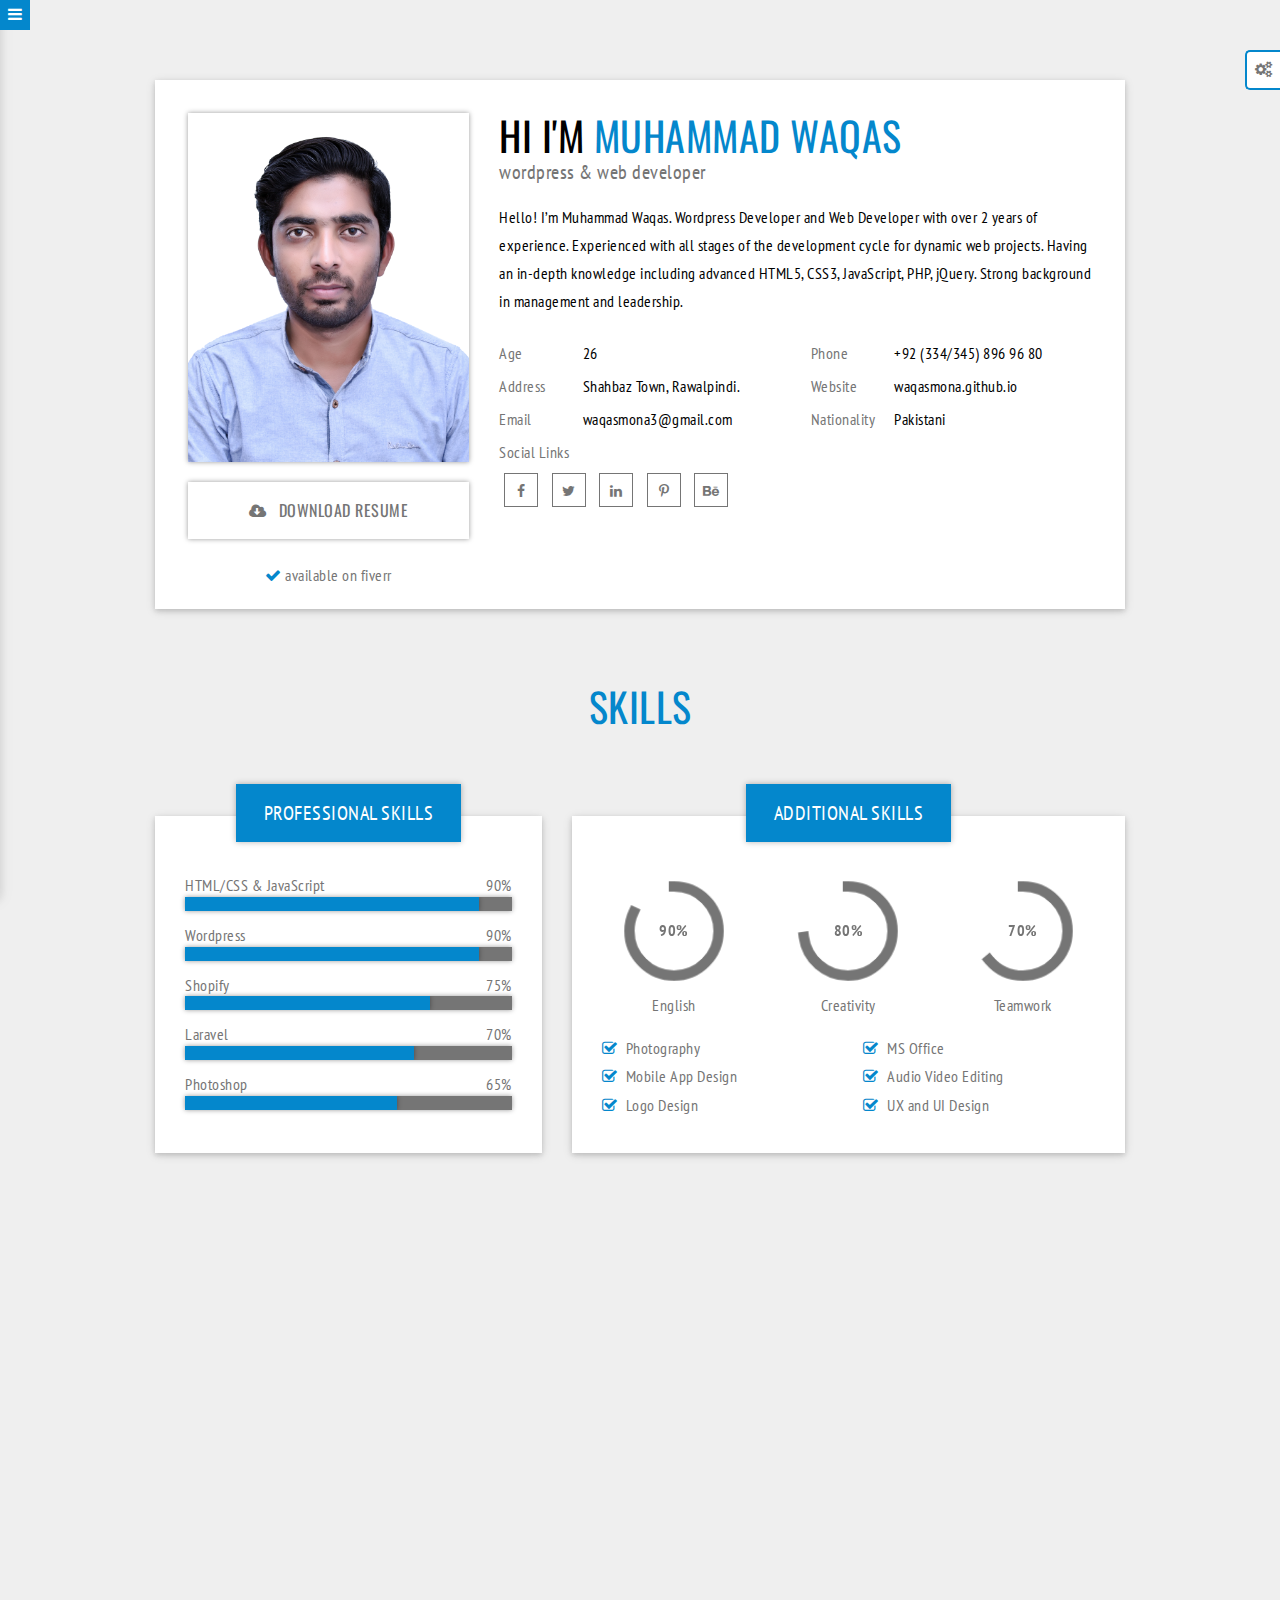
==== commit 0dd8668b: "Changes" ====
--- a/index.html
+++ b/index.html
@@ -390,19 +390,19 @@
 					<div class="col-sm-4">
 						<div class="education-content">
 							<div class="period">
-								<h3>2014 - 2016</h3>
+								<h3>2014 - 2018</h3>
 							</div>
 							<ul class="ul-education">
 								<li class="li-specialty">
 									<div class="specialty">
 										<span class="education-icon"><i class="fa fa-file-text"></i></span>
-										<span class="specialty-name">Web Master / Web Developer</span>
+										<span class="specialty-name">BS IT (Hons)</span>
 									</div>
 								</li>
 								<li class="li-university">
 									<div class="university">
 										<span class="education-icon"><i class="fa fa-university"></i></span>
-										<span class="university-name">Lipro University</span>
+										<span class="university-name">University of Sargodha</span>
 									</div>
 								</li>
 							</ul>
@@ -414,19 +414,19 @@
 					<div class="col-sm-4">
 						<div class="education-content">
 							<div class="period">
-								<h3>2012 - 2014</h3>
+								<h3>2010 - 2013</h3>
 							</div>
 							<ul class="ul-education">
 								<li class="li-specialty">
 									<div class="specialty">
 										<span class="education-icon"><i class="fa fa-file-text"></i></span>
-										<span class="specialty-name">Software Engineering</span>
+										<span class="specialty-name">DAE Instrumentation</span>
 									</div>
 								</li>
 								<li class="li-university">
 									<div class="university">
 										<span class="education-icon"><i class="fa fa-university"></i></span>
-										<span class="university-name">Oxford University</span>
+										<span class="university-name">GCT Sargodha</span>
 									</div>
 								</li>
 							</ul>
@@ -438,19 +438,19 @@
 					<div class="col-sm-4">
 						<div class="education-content">
 							<div class="period">
-								<h3>2010 - 2012</h3>
+								<h3>2008 - 2010</h3>
 							</div>
 							<ul class="ul-education">
 								<li class="li-specialty">
 									<div class="specialty">
 										<span class="education-icon"><i class="fa fa-file-text"></i></span>
-										<span class="specialty-name">Mobile App Development</span>
+										<span class="specialty-name">Matric (Science Subjects)</span>
 									</div>
 								</li>
 								<li class="li-university">
 									<div class="university">
 										<span class="education-icon"><i class="fa fa-university"></i></span>
-										<span class="university-name">Lipro University</span>
+										<span class="university-name">Govt. High School Mona Depot</span>
 									</div>
 								</li>
 							</ul>
@@ -463,19 +463,19 @@
 					<div class="col-sm-4">
 						<div class="education-content">
 							<div class="period">
-								<h3>2008 - 2010</h3>
+								<h3>2020</h3>
 							</div>
 							<ul class="ul-education">
 								<li class="li-specialty">
 									<div class="specialty">
 										<span class="education-icon"><i class="fa fa-file-text"></i></span>
-										<span class="specialty-name">Full Stack Developer</span>
+										<span class="specialty-name">Freelancing and Wordpress</span>
 									</div>
 								</li>
 								<li class="li-university">
 									<div class="university">
 										<span class="education-icon"><i class="fa fa-university"></i></span>
-										<span class="university-name">Oxford University</span>
+										<span class="university-name">Virtual University (Digiskills)</span>
 									</div>
 								</li>
 							</ul>
@@ -487,23 +487,23 @@
 					<div class="col-sm-4">
 						<div class="education-content">
 							<div class="period">
-								<h3>2006 - 2008</h3>
+								<h3>2021</h3>
 							</div>
 							<ul class="ul-education">
 								<li class="li-specialty">
 									<div class="specialty">
 										<span class="education-icon"><i class="fa fa-file-text"></i></span>
-										<span class="specialty-name">Computer Science</span>
+										<span class="specialty-name">Creative Writing & Digital Marketing</span>
 									</div>
 								</li>
 								<li class="li-university">
 									<div class="university">
 										<span class="education-icon"><i class="fa fa-university"></i></span>
-										<span class="university-name">Lipro University</span>
+										<span class="university-name">Virtual University (Digiskills)</span>
 									</div>
 								</li>
 							</ul>
-							<p class="prg-education">I completed this degree from this prestigious insitution. I successful completed all the credits without any fallout and got A grade overall.</p>
+							<p class="prg-education">I successful completed all the credits without any fallout and got A grade overall.</p>
 						</div>
 					</div>
 					<!-- / single education -->
@@ -511,19 +511,19 @@
 					<div class="col-sm-4">
 						<div class="education-content">
 							<div class="period">
-								<h3>2004 - 2006</h3>
+								<h3>2021</h3>
 							</div>
 							<ul class="ul-education">
 								<li class="li-specialty">
 									<div class="specialty">
 										<span class="education-icon"><i class="fa fa-file-text"></i></span>
-										<span class="specialty-name">Desktop Development</span>
+										<span class="specialty-name">Fundamentals of Digital Marketing</span>
 									</div>
 								</li>
 								<li class="li-university">
 									<div class="university">
 										<span class="education-icon"><i class="fa fa-university"></i></span>
-										<span class="university-name">Oxford University</span>
+										<span class="university-name">Google</span>
 									</div>
 								</li>
 							</ul>
@@ -547,34 +547,34 @@
 						<div class="all-experience">
 							<!-- single experience -->
 							<div class="experience-content">
-								<span class="period-experience">Jan 2015 - Current</span>
-								<h3 class="specialty-name">Wordpress Developer</h3>
-								<h3 class="company-name">GOGLE</h3>
-								<p class="prg-experience">Lorem ipsum dolor sit amet, consectetur adipiscing elit. In semper lacus tortor, quis bibendum odio mattis vitae. Cras porta massa pretium auctor congue. Suspendisse ante massa, euismod sit amet sem sed, viverra tristique diam.</p>
+								<span class="period-experience">APR 2021 - Current</span>
+								<h3 class="specialty-name">Wordpress & Web Developer</h3>
+								<h3 class="company-name">Access Retail Solutions</h3>
+								<p class="prg-experience">Working as team lead of wordpress development team and managing the team and wordpress projects, managing front end designs of company's projects. Also working on laravel, shopify and other front-end modules of the web.</p>
 							</div>
 							<!-- / single experience -->
 							<!-- single experience -->
 							<div class="experience-content">
-								<span class="period-experience">May 2013 - Aug 2014</span>
-								<h3 class="specialty-name">Software Engineer</h3>
-								<h3 class="company-name">FACBOOK</h3>
-								<p class="prg-experience">Curabitur eleifend purus eu efficitur feugiat. Fusce quis libero sit amet urna mattis semper. Fusce ornare tristique scelerisque. Nunc ac cursus nibh. Maecenas lobortis nulla a nunc molestie, at volutpat sapien congue. Sed vehicula nec libero vel blandit. Praesent scelerisque sodales porttitor.</p>
+								<span class="period-experience">DEC 2020 - APR 2021</span>
+								<h3 class="specialty-name">Wordpress Developer</h3>
+								<h3 class="company-name">Blue Envision</h3>
+								<p class="prg-experience">Worked on many business related sites of the company, helped the company to grow up and was in the first hiring of the company when it started working. Managed a team of 3 to 4 people. Plugins and Themes customization was the main duty in the company.</p>
 							</div>
 							<!-- / single experience -->
 							<!-- single experience -->
 							<div class="experience-content">
-								<span class="period-experience">Sep 2010 - Mar 2012</span>
-								<h3 class="specialty-name">Systems Analyst</h3>
-								<h3 class="company-name">YOTUBE</h3>
-								<p class="prg-experience">Quisque convallis justo tellus, ut consequat ante sagittis sed. Suspendisse tincidunt, justo sed dignissim viverra, lacus sem blandit nunc, ac molestie metus turpis mattis erat. Curabitur ac malesuada mauris, id gravida nisi.</p>
+								<span class="period-experience">OCT 2019 - DEC 2020</span>
+								<h3 class="specialty-name">Wordpress Frontend Developer</h3>
+								<h3 class="company-name">Logics Buffer</h3>
+								<p class="prg-experience">Started working on wordpress front-end projects. Learnt so many things from that work experience in HTML and CSS specially. Worked on so many builders like Divi, Elementor, WP Backery, themes builders and also worked on woocommerce functionality a lot.</p>
 							</div>
 							<!-- / single experience -->
 							<!-- single experience -->
 							<div class="experience-content">
-								<span class="period-experience">Oct 2008 - Apr 2010</span>
-								<h3 class="specialty-name">Full Stack Developer</h3>
-								<h3 class="company-name">TWITTR</h3>
-								<p class="prg-experience">Aliquam at sapien pretium, iaculis tortor id, euismod turpis. Nulla ante eros, semper a quam ut, dignissim scelerisque eros. Vestibulum congue a elit ut dignissim. Duis vel erat sed massa porta tincidunt at at lectus. Sed mattis commodo vestibulum. Integer bibendum eget tortor nec faucibus.</p>
+								<span class="period-experience">SEP 2018 - OCT 2019</span>
+								<h3 class="specialty-name">CTI Lecturer Computer Science</h3>
+								<h3 class="company-name">Govt. Degree College Malakwal</h3>
+								<p class="prg-experience">Started career as teacher in computer subjects. Taught Basics of computer, Programming languages, Database, Networking and practical work to the Intermediate and Bachelor students for over 1 year.</p>
 							</div>
 							<!-- / single experience -->
 						</div>
--- a/css/style.css
+++ b/css/style.css
@@ -21,1281 +21,1282 @@
  *************************/
 
 
-/****  COMMON SECTIONS STYLE ****/
-
-* {
-	letter-spacing: .5px;
-}
-
-html, body, div, span, applet, object, iframe, h1, h2, h3, h4, h5, h6, p, blockquote, pre, a, abbr, acronym, address, big, cite, code, del, dfn, em, font, ins, kbd, q, s, samp, small, strike, strong, sub, sup, tt, var, dl, dt, dd, ol, ul, li, fieldset, form, label, legend, table, caption, tbody, tfoot, thead, tr, th, td{
-	padding: 0;
-	margin: 0;
-}
-
-a, a:hover, a:focus {
-	text-decoration: none;
-	color: inherit;
-}
-
-ul {
-	list-style: none;
-}
-
-.section {
-	margin-bottom: 75px;
-}
-
-.section-about,
-.section-skills .professional-skills,
-.section-skills .additional-skills,
-.section-education .education-content,
-.section-experience .icon-experience,
-.section-experience .experience-content,
-.section-portfolio .item-portfolio,
-.section-pricing .pricing-content,
-.section-testimonials .swiper-slide,
-.section-blog .blog-content,
-.section-contact-us .form-content,
-.section-contact-us .info-content {
-	box-shadow: 0 2px 5px 0 rgba(0,0,0,0.15),0 2px 10px 0 rgba(0,0,0,0.11);
-}
-
-.section .header-section {
-	text-align: center;
-}
-
-.section h2 {
-	display: inline-block;
-	font-weight: normal;
-	text-transform: uppercase;
-}
-
-.section .h2-section {
-	margin-bottom: 56px;
-}
-
-.section h2,
-.section-pricing .pricing-price .number {
-	font-size: 40px;
-}
-
-.menu .logo {
-	font-size: 38px;
-}
-
-.section h3 {
-	font-size: 20px;
-}
-
-.section p,
-.section h4,
-.section-about .available i,
-.section-about .available span,
-.theme-option h4,
-.section-contact-us input[type="submit"] {
-	font-size: 16px;
-}
-
-.section-about .li-social-links a,
-.section-pricing .most-populaire span,
-.section-blog .read-more,
-.section-blog .load-more span,
-.section-blog h4,
-.section-blog .blog-detail .ul-detail,
-.single-blog .populaire-posts ul {
-	font-size: 14px;
-}
-
-.section h2,
-.section-about .download-resume {
-	font-family: 'Oswald', sans-serif;
-}
-
-.section p {
-	line-height: 28px;
-}
-
-/**** CONTENT ****/
-
-.content {
-	font-family: 'PT Sans Narrow', sans-serif;
-	font-size: 16px;
-}
-
-.container {
-	width: 100%;
-	max-width: 1000px;
-	padding-right: 15px;
-	padding-left: 15px;
-	margin: 0 auto;
-}
-
-/**** 1 - LOADER ****/
-
-.loading-overlay {
-	padding-top: 13%;
-	position: fixed;
-	left: 0;
-	top: 0;
-	width: 100%;
-	height: 100%;
-	z-index: 99999;
-}
-
-	.spinner {
-	  margin: 100px auto;
-	  width: 50px;
-	  height: 50px;
-	  text-align: center;
-	  font-size: 10px;
-	}
-
-		.spinner > div {
-		  height: 100%;
-		  width: 6px;
-		  display: inline-block;
-		  
-		  -webkit-animation: sk-stretchdelay 1.2s infinite ease-in-out;
-		  animation: sk-stretchdelay 1.2s infinite ease-in-out;
-		}
-
-		.spinner .rect2 {
-		  -webkit-animation-delay: -1.1s;
-		  animation-delay: -1.1s;
-		}
-
-		.spinner .rect3 {
-		  -webkit-animation-delay: -1.0s;
-		  animation-delay: -1.0s;
-		}
-
-		.spinner .rect4 {
-		  -webkit-animation-delay: -0.9s;
-		  animation-delay: -0.9s;
-		}
-
-		.spinner .rect5 {
-		  -webkit-animation-delay: -0.8s;
-		  animation-delay: -0.8s;
-		}
-
-		@-webkit-keyframes sk-stretchdelay {
-		  0%, 40%, 100% { -webkit-transform: scaleY(0.4) }  
-		  20% { -webkit-transform: scaleY(1.0) }
-		}
-
-		@keyframes sk-stretchdelay {
-		  0%, 40%, 100% { 
-		    transform: scaleY(0.4);
-		    -webkit-transform: scaleY(0.4);
-		  }  20% { 
-		    transform: scaleY(1.0);
-		    -webkit-transform: scaleY(1.0);
-		  }
-		}
-
-/****  2 - MENU ****/
-
-.menu {
-	position: fixed;
-	left: -160px;
-	padding-top: 30px;
-	width: 160px;
-	height: 100%;
-	text-align: center;
-	box-shadow: 0 0 10px rgba(0,0,0,.1), 0 0 15px rgba(0,0,0,.08);
-	transition: left .6s;
-	z-index: 20;
-}
-
-	.menu .logo {
-		display: inline-block;
-		padding: 9px 15px;
-		margin-bottom: 30px;
-		font-weight: bold;
-		text-transform: uppercase;
-	}
-
-	.menu .menu-content {
-		position: relative;
-		height: calc(100% - 127px);
-		overflow: auto;
-	}
-
-		.menu a {
-			display: block;
-			height: 47px;
-			line-height: 47px;
-			font-weight: bold;
-			transition: all .2s;
-			cursor: pointer;
-		}
-
-	.menu .open-menu {
-		position: absolute;
-		top: 0;
-		left: 160px;
-		width: 30px;
-		height: 30px;
-		padding-top: 3px;
-		cursor: pointer;
-	}
-
-/****  3 - THEME-OPTION ****/
-
-.theme-option {
-	position: fixed;
-	right: -227px;
-	top: 50px;
-	padding: 20px 30px;
-	text-align: center;
-	border-right: none;
-	border-bottom-left-radius: 5px;
-	transition: right .6s;
-	z-index: 30;
-}
-
-	.theme-option .light-dark-theme li {
-		display: inline-block;
-	}
-		.theme-option i {
-			transition: all .4s;
-		}
-
-		.theme-option .light-dark-theme span {
-			display: inline-block;
-			margin: 13px 20px 20px;
-			width: 34px;
-			height: 34px;
-			border-radius: 50%;
-			font-size: 12px;
-			line-height: 32px;
-			cursor: pointer;
-		}
-
-		.theme-option .light span {
-			background-color: #ffffff;
-		}	
-
-		.theme-option .dark span {
-			background-color: #000000;
-			color: #ffffff;
-		}
-			.theme-option .dark i {
-				opacity: 0;
-			}
-
-	.theme-option .colors-theme h4 {
-		margin-bottom: 14px;
-	}
-
-	.theme-option .colors-theme li {
-		display: inline-block;
-	}
-
-		.theme-option .colors-theme span {
-			display: inline-block;
-			margin: 4px 2px;
-			width: 34px;
-			height: 34px;
-			border-radius: 50%;
-			font-size: 12px;
-			line-height: 32px;
-			cursor: pointer;
-		}
-
-		.theme-option .colors-theme i {
-			color: #ffffff;
-			opacity: 0;
-		}
-
-	.theme-option .color1 span {
-		background-color: #0487cc;
-	}
-
-		.theme-option .color1 i {
-			opacity: 1;
-		}
-
-	.theme-option .color2 span {
-		background-color: #f23a3a;
-	}
-
-	.theme-option .color3 span {
-		background-color: #2eac6d;
-	}
-
-	.theme-option .color4 span {
-		background-color: #f35b25;
-	}
-
-	.theme-option .color5 span {
-		background-color: #f6416c;
-	}
-
-	.theme-option .color6 span {
-		background-color: #ff9999;
-	}
-
-	.theme-option .color7 span {
-		background-color: #00adb5;
-	}
-
-	.theme-option .color8 span {
-		background-color: #00cf95;
-	}
-
-	.theme-option .color9 span {
-		background-color: #827055;
-	}
-
-	.theme-option .color10 span {
-		background-color: #8200ff;
-	}
-
-	.theme-option .color11 span {
-		background-color: #e4c144;
-	}
-
-	.theme-option .color12 span {
-		background-color: #5457a6;
-	}
-
-	.theme-option .open-theme {
-		position: absolute;
-		width: 40px;
-		height: 40px;
-		top: -2px;
-		left: -40px;
-		padding-top: 6px;
-		padding-right: 4px;
-		border-right: none;
-		border-top-left-radius: 5px;
-		border-bottom-left-radius: 5px;
-		cursor: pointer;
-	}
-
-/****  4 - SCROLL-TOP ****/
-
-.scroll-top {
-	display: none;
-	position: fixed;
-	width: 45px;
-	height: 45px;
-	right: 45px;
-	bottom: 50px;
-	border-radius: 50%;
-	text-align: center;
-	line-height: 45px;
-	opacity: .7;
-	cursor: pointer;
-	z-index: 10;
-	transition: all .3s;
-}
-
-	.scroll-top:hover {
-		opacity: 1;
-		box-shadow: 0 0 10px rgba(0,0,0,.1), 0 0 15px rgba(0,0,0,.08);
-	}
-
-/****  5 - CONTAINER ****/
-
-/****  5-1 - ABOUT ****/
-
-.section-about {
-	margin-top: 80px;
-	margin-bottom: 75px;
-}
-
-	.section-about .profile {
-		padding: 33px 33px 22px;
-	}
-
-		.section-about .photo-profile {
-			margin-bottom: 20px;
-		}
-
-			.section-about .photo-profile img {
-				display: block;
-				width: 100%;
-				box-shadow: 0 0 5px rgba(0,0,0,.4);
-			}
-
-	.section-about .download-resume {
-		margin-bottom: 25px;
-		padding: 17px 5px;
-		text-align: center;
-		box-shadow: 0 0 5px rgba(0,0,0,.4);
-		transition: all .3s;
-	}
-
-		.section-about .download-resume:hover {
-			box-shadow: 0 0 8px rgba(0,0,0,.30),0 0 12px rgba(0,0,0,.20);
-		}
-
-		.section-about .text-download {
-			padding-left: 8px;
-		}
-
-	.section-about .available {
-		text-align: center;
-	}
-
-	.section-about h2 {
-		padding-bottom: 4px;
-	}
-
-	.section-about h3 {
-		padding-bottom: 20px;
-	}
-
-	.section-about p {
-		padding-bottom: 27px;
-	}
-
-	.section-about .li-info {
-		padding-bottom: 10px;
-	}
-
-		.section-about .title-info {
-			display: inline-block;
-			width: 80px;
-		}
-
-	.section-about .title-links {
-		display: inline-block;
-	}
-
-	.section-about .ul-social-links {
-		margin-top: 10px;
-	}
-
-		.section-about .li-social-links {
-			display: inline-block;
-			margin: 0 5px 12px;
-		}
-
-			.section-about .li-social-links a {
-				display: inline-block;
-				width: 34px;
-				height: 34px;
-				line-height: 34px;
-				text-align: center;
-				transition: all .2s;
-			}
-
-/****  5-2 - SKILLS ****/
-
-.section-skills .h2-section {
-	margin-bottom: 88px;
-}
-
-.section-skills .professional-skills,
-.section-skills .additional-skills {
-	padding: 0 30px 30px;
-}
-
-	.section-skills .title-skills {
-		text-align: center;
-	}
-
-		.section-skills h3 {
-			display: inline-block;
-			position: relative;
-			top: -32px;
-			padding: 18px 28px;
-			box-shadow: 0 0 6px rgba(0,0,0,.3);
-		}
-
-	.section-skills .skill-value {
-		position: absolute;
-		right: 45px;
-	}
-
-	.section-skills .progress {
-		height: 14px;
-		margin-bottom: 13px;
-		border-radius: 0px;
-		box-shadow: 0 0 5px rgba(0,0,0,.4);
-	}
-
-		.section-skills .progress-bar {
-			height: 14px;
-			box-shadow: 0 0 5px rgba(0,0,0,.4);
-		}
-
-	.section-skills .circle {
-		padding-bottom: 20px;
-		text-align: center;
-	}
-
-		.section-skills .chart-percentage {
-			position: absolute;
-			width: 100%;
-			top: 45px;
-			left: 0;
-			font-weight: bold;
-		}
-
-		.section-skills .chart canvas {
-			width: 114px;
-			height: 114px;
-		}
-
-	.section-skills .other .skill {
-		padding-bottom: 6px;
-	}
-
-	.section-skills .other-skills i {
-		margin-right: 5px;
-	}
-
-/****  5-3 - EDUCATION ****/
-
-.section-education {
-	margin-bottom: 45px;
-}
-
-.section-education .education-content {
-	margin-bottom: 30px;
-	padding: 30px;
-}
-
-	.section-education h3 {
-		margin-bottom: 18px;
-		display: inline-block;
-		padding: 15px 45px;
-		min-height: 50px;
-		position: relative;
-		left: -45px;
-		box-shadow: 3px 3px 8px rgba(0,0,0,.4);
-	}
-
-		.section-education h3::before {
-			content: '';
-			position: absolute;
-			top: 52px;
-			left: 0px;
-			border-width: 5px 7px;
-			border-style: solid;
-			border-color: transparent;
-			transition: all .6s;
-		}
-
-	.section-education .ul-education {
-		margin-bottom: 12px;
-	}
-
-		.section-education .li-specialty {
-			margin-bottom: 5px;
-		}
-
-		.section-education .education-icon {
-			display: inline-block;
-			width: 23px;
-		}
-
-/****  5-4 - EXPERIENCE ****/
-
-.section-experience {
-	margin-bottom: 30px;
-}
-
-.section-experience .icon-experience {
-	display: inline-block;
-	margin-left: 161px;
-	padding: 8px 13px;
-}
-
-.section-experience .all-experience {
-	margin-left: 180px;
-	padding-top: 45px;
-	padding-left: 23px;
-}
-
-	.section-experience .experience-content {
-		padding: 30px;
-		margin-bottom: 45px;
-	}
-
-		.section-experience .experience-content::before {
-			content: '';
-			position: absolute;
-			left: 191px;
-			margin-top: -13px;
-			width: 14px;
-			height: 14px;
-			border-radius: 50%;
-			box-shadow: 0 0 5px rgba(0,0,0,.3);
-		}
-
-		.section-experience .period-experience {
-			display: inline-block;
-			position: absolute;
-			left: -3px;
-			margin-top: -30px;
-			width: 174px;
-			padding-top: 10px;
-			padding-bottom: 10px;
-			text-align: center;
-			box-shadow: 0 0 10px rgba(0,0,0,.1), 0 0 15px rgba(0,0,0,.08);
-		}
-
-		.section-experience .specialty-name {
-			margin-bottom: 10px;
-		}
-
-		.section-experience .company-name {
-			margin-bottom: 8px;
-		}
-
-/****  5-5 - PORTFOLIO ****/
-
-.section-portfolio {
-	margin-bottom: 45px;
-}
-
-	.section-portfolio .filter-portfolio {
-		margin-bottom: 46px;
-		text-align: center;
-	}
-
-		.section-portfolio .filter-portfolio li {
-			display: inline-block;
-			padding: 6px 20px;
-			margin: 0px 7px 14px;
-			cursor: pointer;
-			transition: all .8s;
-		}
-
-			.section-portfolio .filter-portfolio li:hover {
-				box-shadow: 0 0 10px rgba(0,0,0,.1), 0 0 15px rgba(0,0,0,.08);
-			}
-
-			.section-portfolio .filter-portfolio li.active {
-				box-shadow: 0 0 10px rgba(0,0,0,.1), 0 0 15px rgba(0,0,0,.08);
-			}
-
-	.section-portfolio .item-portfolio {
-		margin-bottom: 30px;
-		position: relative;
-		overflow: hidden;
-		transition: all .8s;
-	}
-
-		.section-portfolio .item-overlay {
-			position: absolute;
-			padding: 30px;
-			left: 0;
-			top: 0;
-			bottom: 0;
-			right: 0;
-			background-color: rgba(0,0,0,.4);
-			z-index: 1;
-			opacity: 0;
-			transition: all .4s;
-		}
-
-			.section-portfolio .item-portfolio:hover .item-overlay {
-				opacity: 1;
-			}
-
-			.section-portfolio h3 {
-				position: relative;
-				bottom: 40px;
-				margin-top: 15px;
-				opacity: 0;
-				transition: all .5s;
-			}
-
-				.section-portfolio .item-portfolio:hover h3 {
-					bottom: 0;
-					opacity: 1;
-				}
-
-			.section-portfolio .item-overlay .icon-search,
-			.section-portfolio .item-overlay .icon-plus {
-				position: relative;
-				display: inline-block;
-				top: 40px;
-				margin-right: 26px;
-				cursor: pointer;
-				transition: all .5s;
-			}
-
-			.section-portfolio .item-portfolio:hover .icon-search,
-			.section-portfolio .item-portfolio:hover .icon-plus {
-				opacity: 1;
-				top: 0;
-			}
-
-		.section-portfolio .item-portfolio img {
-			width: 100%;
-			transition: all 2s;
-		}
-
-			.section-portfolio .item-portfolio:hover img {
-				transform: scale(1.3,1.3) rotate(5deg);
-			}
-
-/****  5-6 - PRICING ****/
-
-.section-pricing {
-	margin-bottom: 45px;
-}
-
-.section-pricing .row {
-	margin-right: 0;
-	margin-left: 0;
-	text-align: center;
-}
-
-	.section-pricing .row div[class^="col-"] {
-		padding-right: 0;
-		padding-left: 0;
-
-	}
-
-		.section-pricing div[class^="col-"]:nth-child(2) .pricing-content {
-			position: relative;
-			z-index: 1;
-		}
-
-		.section-pricing .pricing-content {
-			margin-bottom: 30px;
-		}
-
-			.section-pricing .most-populaire span {
-				display: inline-block;
-				margin-bottom: -4px;
-				position: relative;
-				top: -10px;
-				padding: 3px 16px;
-				background-color: #60c250;
-				font-weight: bold;
-			}
-
-				.section-pricing .most-populaire span::before {
-					content: '';
-					position: absolute;
-					top: 0;
-					left: -12px;
-					width: 12px;
-					height: 10px;
-					border-width: 5px 6px;
-					border-style: solid;
-					border-color: transparent;
-					border-right-color: #2c6f21;
-					border-bottom-color: #2c6f21;
-				}
-
-			.section-pricing .pricing-title h3 {
-				padding: 37px 0;
-				font-weight: bold;
-			}
-
-			.section-pricing .pricing-title h3.h3-most-populaire {
-				padding-top: 14px;
-			}
-
-			.section-pricing .pricing-price {
-				padding: 12px 0;
-				transition: all .3s;
-			}
-
-				.section-pricing .pricing-price .number {
-					vertical-align: middle;
-				}
-
-				.section-pricing .pricing-price .dolar,
-				.section-pricing .pricing-price .mo {
-					font-weight: bold;
-				}
-
-			.section-pricing .pricing-detail {
-				padding: 23px;
-			}
-
-				.section-pricing .pricing-detail .line-detail {
-					padding-bottom: 22px;
-				}
-
-					.section-pricing .pricing-detail .line-detail:last-child {
-						padding-bottom: 0;
-					}
-
-					.section-pricing .line-detail .new {
-						display: inline-block;
-						margin-left: 5px;
-						padding: 2px 6px;
-						font-size: 11px;
-						background-color: #60c250;
-					}
-
-			.section-pricing .pricing-buy h3 {
-				padding: 30px 0;
-				font-weight: bold;
-				transition: all .4s;
-			}
-
-				.section-pricing .pricing-content:hover .pricing-price,
-				.section-pricing .pricing-content:hover .pricing-buy {
-					text-shadow: 0 0 6px rgba(0,0,0,.7);
-				}
-
-/****  5-7 - TESTIMONIALS ****/
-
-.section-testimonials {
-	margin-bottom: 60px;
-}
-
-.section-testimonials .swiper-container {
-	cursor: move;
-}
-
-	.section-testimonials .personal-info {
-		padding-top: 20px;
-		padding-bottom: 12px;
-		text-align: center;
-	}
-
-		.section-testimonials img {
-			margin-bottom: 10px;
-			width: 103px;
-			border-radius: 50%;
-		}
-
-	.section-testimonials .personal-text {
-		padding: 20px;
-	}
-
-			.section-testimonials .fa-quote-left {
-				margin-right: 5px;
-			}
-
-			.section-testimonials .fa-quote-right {
-				margin-left: 5px;
-			}
-
-	.section-testimonials .swiper-pagination {
-		position: relative;
-		margin-top: 40px;
-	}
-
-		.section-testimonials .swiper-pagination span {
-			width: 12px;
-			height: 12px;
-			transition: all .2s;
-		}
-
-		.section-testimonials span.swiper-pagination-bullet-active {
-			transform: rotate(45deg);
-			border-radius: 0;
-		}
-
-/****  5-8 - INTERESTS ****/
-
-.section-interests .h2-section {
-	margin-bottom: 46px;
-}
-
-.section-interests .swiper-container {
-	cursor: move;
-}
-	.section-interests p {
-		margin-bottom: 34px;
-		margin-right: 10%;
-		margin-left: 10%;
-		text-align: center;
-	}
-
-	.section-interests .swiper-slide {
-		padding-top: 30px;
-		height: 120px;
-		text-align: center;
-		box-shadow: 0 0 10px rgba(0,0,0,.2), 0 0 15px rgba(0,0,0,.15);
-	}
-
-		.section-interests .swiper-slide div {
-			height: 45px;
-		}
-
-			.section-interests img {
-				max-width: 45px;
-			}
-
-		.section-interests h4 {
-			font-weight: bold;
-		}
-
-/****  5-9 - BLOG ****/
-
-.section-blog .blog-content {
-	margin-bottom: 30px;
-}
-
-	.section-blog img {
-		width: 100%;
-		max-height: 300px;
-	}
-
-	.section-blog .blog-detail {
-		padding: 25px 30px;
-	}
-
-		.section-blog h4 {
-			margin-bottom: 12px;
-		}
-
-		.section-blog h3 {
-			margin-bottom: 10px;
-			font-weight: bold;
-		}
-
-		.section-blog .blog-detail ul {
-			margin-bottom: 6px;
-		}
-
-			.section-blog ul li {
-				display: inline-block;
-			}
-
-				.section-blog .blog-detail .ul-detail li:nth-child(1),
-				.section-blog .blog-detail .ul-detail li:nth-child(2) {
-					margin-right: 30px;
-				}
-
-			.section-blog .blog-detail ul i {
-				margin-right: 7px;
-			}
-
-		.section-blog p {
-			margin-bottom: 13px;
-		}
-
-		.section-blog .read-more {
-			display: inline-block;
-			padding: 7px 24px;
-			border-radius: 3px;
-			box-shadow: 0 0 10px rgba(0,0,0,.2);
-			transition: all .3s;
-		}
-
-.section-blog .load-more {
-	margin-top: 20px;
-	text-align: center;
-}
-
-	.section-blog .load-more span {
-		display: inline-block;
-		padding: 7px 28px;
-		box-shadow: 0 0 10px rgba(0,0,0,.1), 0 0 15px rgba(0,0,0,.08);
-		transition: all .3s;
-	}
-
-		.section-blog .load-more span:hover {
-			box-shadow: 0 0 10px rgba(0,0,0,.3), 0 0 15px rgba(0,0,0,.1);
-		}
-
-	/* more blog */
-
-.more-blog {
-	margin-top: 50px;
-	margin-bottom: 65px;
-}
-
-	.more-blog .pagination-blog {
-		margin-top: 35px;
-		text-align: center;
-	}
-
-		.more-blog .pagination-blog a {
-			display: inline-block;
-			width: 28px;
-			height: 28px;
-			line-height: 28px;
-			box-shadow: 0 0 5px rgba(0,0,0,.1), 0 0 10px rgba(0,0,0,.05);
-			transition: all .3s;
-		}
-
-	/* single blog */
-
-.single-blog {
-	margin-top: 70px;
-	margin-bottom: 56px;
-}
-
-	.single-blog .blog-content {
-		margin-bottom: 5px;
-	}
-
-	.single-blog img {
-		max-height: 380px;
-	}
-
-	.single-blog .line {
-		display: block;
-		margin-top: 21px;
-		margin-bottom: 21px;
-		height: 1px;
-	}
-
-	.single-blog blockquote {
-		margin-top: 24px;
-		margin-bottom: 22px;
-		margin-left: 14px;
-		padding: 15px;
-		border-left: 6px solid #0487cc;
-	}
-
-	.single-blog .blog-detail {
-		margin-top: 30px;
-	}
-
-		.single-blog .comments .personal-info .name-date-reply {
-			margin-left: 10px;
-			display: inline-block;
-			vertical-align: middle;
-		}
-
-			.single-blog .comments img {
-				width: 77px;
-				border-radius: 50%;
-			}
-
-			.single-blog .comments .date {
-				margin-bottom: 0;
-			}
-
-			.single-blog .comments .reply {
-				display: inline-block;
-				padding: 2px 5px;
-				margin-top: 10px;
-				font-weight: bold;
-				font-size: 13px;
-			}
-
-			.single-blog .comments p {
-				margin-top: 12px;
-				margin-bottom: 0;
-			}
-
-	.single-blog .first-div {
-		margin-top: 0;
-	}
-
-	.single-blog .load-more-comments h3,
-	.single-blog .leave-comment h3 {
-		margin-bottom: 0;
-		font-weight: normal;
-	}
-
-		.single-blog .load-more-comments i {
-			margin-left: 12px;
-		}
-
-	.single-blog .leave-comment h3 {
-		margin-bottom: 35px;
-	}
-
-	.single-blog .leave-comment input,
-	.single-blog .leave-comment textarea {
-		display: block;
-		width: 100%;
-		border: none;
-		background-color: transparent;
-		transition: all .3s;
-	}
-
-	.single-blog .leave-comment input {
-		margin-bottom: 22px;
-		height: 40px;
-	}
-
-	.single-blog .leave-comment textarea {
-		margin-bottom: 30px;
-		max-width: 100%;
-		min-width: 100%;
-		height: 100px;
-		max-height: 300px;
-	}
-
-	.single-blog .leave-comment input[type="submit"] {
-		margin-bottom: 0;
-		width: 100px;
-		height: 45px;
-		border-bottom: none;
-		border-radius: 2px;
-		font-weight: bold;
-		transition: all .3s;
-	}
-
-	.single-blog .populaire-posts h3,
-	.single-blog .tags h3,
-	.single-blog .archive h3 {
-		margin-bottom: 8px;
-	}
-
-	.single-blog .populaire-posts h3 {
-		margin-bottom: 24px;
-	}
-
-	.single-blog .post-content {
-		margin-top: 16px;
-		min-height: 52px;
-		clear: both;
-	}
-
-		.single-blog .populaire-posts img {
-			float: left;
-			margin-right: 12px;
-			max-width: 78px;
-			max-height: 52px;
-			height: 100%;
-			margin-top: 2px;
-		}
-
-		.single-blog .populaire-posts h4 {
-			margin-bottom: 2px;
-			font-weight: bold;
-		}
-
-			.single-blog .populaire-posts h4:hover {
-				text-decoration: underline;
-			}
-
-			.single-blog .populaire-posts .ul-detail i {
-				margin-right: 4px;
-			}
-
-	.single-blog .tags h3,
-	.single-blog .archive h3 {
-		margin-bottom: 19px;
-	}
-
-	.single-blog .tags li {
-		margin-top: 8px;
-		margin-right: 6px;
-	}
-
-		.single-blog .tags li a {
-			display: inline-block;
-			padding: 4px 9px;
-			border-radius: 2px;
-			font-weight: bold;
-			transition: all .3s;
-		}
-
-	.single-blog .archive li {
-		display: block;
-		margin-top: 4px;
-	}
-
-		.single-blog .archive li:hover {
-			text-decoration: underline;
-		}
-
-/****  5-10 - CONTACT-US ****/
-
-.section-contact-us {
-	margin-bottom: 50px;
-}
-
-	.section-contact-us .form-content {
-		margin-bottom: 30px;
-		padding: 35px 40px 40px;
-	}
-
-		.section-contact-us h3 {
-			margin-bottom: 35px;
-		}
-
-		.section-contact-us input,
-		.section-contact-us textarea {
-			display: block;
-			width: 100%;
-			border: none;
-			background-color: transparent;
-			transition: all .3s;
-		}
-
-		.section-contact-us input {
-			margin-bottom: 22px;
-			height: 40px;
-		}
-
-		.section-contact-us textarea {
-			margin-bottom: 30px;
-			max-width: 100%;
-			min-width: 100%;
-			height: 100px;
-			max-height: 300px;
-		}
-
-		.section-contact-us input[type="submit"] {
-			margin-bottom: 5px;
-			width: 123px;
-			height: 45px;
-			border-bottom: none;
-			font-weight: bold;
-			transition: all .3s;
-		}
-
-	.section-contact-us .info-content {
-		margin-bottom: 30px;
-		padding: 35px 30px 40px;
-		min-height: 435px;
-	}
-
-		.section-contact-us .info-content div {
-			margin-bottom: 25px;
-		}
-
-			.section-contact-us .info-icon {
-				display: inline-block;
-				margin-right: 13px;
-				padding-top: 10px;
-				padding-right: 2px;
-				width: 46px;
-				height: 46px;
-				text-align: center;
-				border-radius: 3px;	
-			}
-
-			.section-contact-us .info-text {
-				display: inline-block;
-				padding: 10px 15px;
-				vertical-align: top;
-				width: calc(100% - 66px);
-				border-radius: 3px;
-				min-height: 42px;
-			}
-
-				.section-contact-us .info-text::before {
-					content: '';
-					position: absolute;
-					margin-top: 4px;
-					margin-left: -31px;
-					width: 16px;
-					height: 16px;
-					border-width: 8px;
-					border-style: solid;
-					border-color: transparent;
-				}
-
-	.section-contact-us .social-links {
-		text-align: center;
-		box-shadow: 0 0 10px rgba(0,0,0,.2), 0 0 15px rgba(0,0,0,.15);
-	}
-
-		.section-contact-us .social-links li {
-			display: inline-block;
-			margin: 30px;
-			width: 30px;
-			opacity: .85;
-			transition: all .2s;
-		}
-
-			.section-contact-us .social-links li:hover {
-				opacity: 1;
-			}+ /****  COMMON SECTIONS STYLE ****/
+
+ * {
+ 	letter-spacing: .5px;
+ }
+
+ html, body, div, span, applet, object, iframe, h1, h2, h3, h4, h5, h6, p, blockquote, pre, a, abbr, acronym, address, big, cite, code, del, dfn, em, font, ins, kbd, q, s, samp, small, strike, strong, sub, sup, tt, var, dl, dt, dd, ol, ul, li, fieldset, form, label, legend, table, caption, tbody, tfoot, thead, tr, th, td{
+ 	padding: 0;
+ 	margin: 0;
+ }
+
+ a, a:hover, a:focus {
+ 	text-decoration: none;
+ 	color: inherit;
+ }
+
+ ul {
+ 	list-style: none;
+ }
+
+ .section {
+ 	margin-bottom: 75px;
+ }
+
+ .section-about,
+ .section-skills .professional-skills,
+ .section-skills .additional-skills,
+ .section-education .education-content,
+ .section-experience .icon-experience,
+ .section-experience .experience-content,
+ .section-portfolio .item-portfolio,
+ .section-pricing .pricing-content,
+ .section-testimonials .swiper-slide,
+ .section-blog .blog-content,
+ .section-contact-us .form-content,
+ .section-contact-us .info-content {
+ 	box-shadow: 0 2px 5px 0 rgba(0,0,0,0.15),0 2px 10px 0 rgba(0,0,0,0.11);
+ }
+
+ .section .header-section {
+ 	text-align: center;
+ }
+
+ .section h2 {
+ 	display: inline-block;
+ 	font-weight: normal;
+ 	text-transform: uppercase;
+ }
+
+ .section .h2-section {
+ 	margin-bottom: 56px;
+ }
+
+ .section h2,
+ .section-pricing .pricing-price .number {
+ 	font-size: 40px;
+ }
+
+ .menu .logo {
+ 	font-size: 34px;
+ }
+
+ .section h3 {
+ 	font-size: 20px;
+ }
+
+ .section p,
+ .section h4,
+ .section-about .available i,
+ .section-about .available span,
+ .theme-option h4,
+ .section-contact-us input[type="submit"] {
+ 	font-size: 16px;
+ }
+
+ .section-about .li-social-links a,
+ .section-pricing .most-populaire span,
+ .section-blog .read-more,
+ .section-blog .load-more span,
+ .section-blog h4,
+ .section-blog .blog-detail .ul-detail,
+ .single-blog .populaire-posts ul {
+ 	font-size: 14px;
+ }
+
+ .section h2,
+ .section-about .download-resume {
+ 	font-family: 'Oswald', sans-serif;
+ }
+
+ .section p {
+ 	line-height: 28px;
+ }
+
+ /**** CONTENT ****/
+
+ .content {
+ 	font-family: 'PT Sans Narrow', sans-serif;
+ 	font-size: 16px;
+ }
+
+ .container {
+ 	width: 100%;
+ 	max-width: 1000px;
+ 	padding-right: 15px;
+ 	padding-left: 15px;
+ 	margin: 0 auto;
+ }
+
+ /**** 1 - LOADER ****/
+
+ .loading-overlay {
+ 	padding-top: 13%;
+ 	position: fixed;
+ 	left: 0;
+ 	top: 0;
+ 	width: 100%;
+ 	height: 100%;
+ 	z-index: 99999;
+ }
+
+ .spinner {
+ 	margin: 100px auto;
+ 	width: 50px;
+ 	height: 50px;
+ 	text-align: center;
+ 	font-size: 10px;
+ }
+
+ .spinner > div {
+ 	height: 100%;
+ 	width: 6px;
+ 	display: inline-block;
+
+ 	-webkit-animation: sk-stretchdelay 1.2s infinite ease-in-out;
+ 	animation: sk-stretchdelay 1.2s infinite ease-in-out;
+ }
+
+ .spinner .rect2 {
+ 	-webkit-animation-delay: -1.1s;
+ 	animation-delay: -1.1s;
+ }
+
+ .spinner .rect3 {
+ 	-webkit-animation-delay: -1.0s;
+ 	animation-delay: -1.0s;
+ }
+
+ .spinner .rect4 {
+ 	-webkit-animation-delay: -0.9s;
+ 	animation-delay: -0.9s;
+ }
+
+ .spinner .rect5 {
+ 	-webkit-animation-delay: -0.8s;
+ 	animation-delay: -0.8s;
+ }
+
+ @-webkit-keyframes sk-stretchdelay {
+ 	0%, 40%, 100% { -webkit-transform: scaleY(0.4) }  
+ 	20% { -webkit-transform: scaleY(1.0) }
+ }
+
+ @keyframes sk-stretchdelay {
+ 	0%, 40%, 100% { 
+ 		transform: scaleY(0.4);
+ 		-webkit-transform: scaleY(0.4);
+ 		}  20% { 
+ 			transform: scaleY(1.0);
+ 			-webkit-transform: scaleY(1.0);
+ 		}
+ 	}
+
+ 	/****  2 - MENU ****/
+
+ 	.menu {
+ 		position: fixed;
+ 		left: -160px;
+ 		padding-top: 30px;
+ 		width: 160px;
+ 		height: 100%;
+ 		text-align: center;
+ 		box-shadow: 0 0 10px rgba(0,0,0,.1), 0 0 15px rgba(0,0,0,.08);
+ 		transition: left .6s;
+ 		z-index: 20;
+ 	}
+
+ 	.menu .logo {
+ 		display: inline-block;
+ 		padding: 9px 15px;
+ 		margin-bottom: 30px;
+ 		font-weight: bold;
+ 		text-transform: uppercase;
+ 	}
+
+ 	.menu .menu-content {
+ 		position: relative;
+ 		/* 		height: calc(100% - 127px); */
+ 		overflow: auto;
+ 		height: auto;
+ 	}
+
+ 	.menu a {
+ 		display: block;
+ 		height: 47px;
+ 		line-height: 47px;
+ 		font-weight: bold;
+ 		transition: all .2s;
+ 		cursor: pointer;
+ 	}
+
+ 	.menu .open-menu {
+ 		position: absolute;
+ 		top: 0;
+ 		left: 160px;
+ 		width: 30px;
+ 		height: 30px;
+ 		padding-top: 3px;
+ 		cursor: pointer;
+ 	}
+
+ 	/****  3 - THEME-OPTION ****/
+
+ 	.theme-option {
+ 		position: fixed;
+ 		right: -227px;
+ 		top: 50px;
+ 		padding: 20px 30px;
+ 		text-align: center;
+ 		border-right: none;
+ 		border-bottom-left-radius: 5px;
+ 		transition: right .6s;
+ 		z-index: 30;
+ 	}
+
+ 	.theme-option .light-dark-theme li {
+ 		display: inline-block;
+ 	}
+ 	.theme-option i {
+ 		transition: all .4s;
+ 	}
+
+ 	.theme-option .light-dark-theme span {
+ 		display: inline-block;
+ 		margin: 13px 20px 20px;
+ 		width: 34px;
+ 		height: 34px;
+ 		border-radius: 50%;
+ 		font-size: 12px;
+ 		line-height: 32px;
+ 		cursor: pointer;
+ 	}
+
+ 	.theme-option .light span {
+ 		background-color: #ffffff;
+ 	}	
+
+ 	.theme-option .dark span {
+ 		background-color: #000000;
+ 		color: #ffffff;
+ 	}
+ 	.theme-option .dark i {
+ 		opacity: 0;
+ 	}
+
+ 	.theme-option .colors-theme h4 {
+ 		margin-bottom: 14px;
+ 	}
+
+ 	.theme-option .colors-theme li {
+ 		display: inline-block;
+ 	}
+
+ 	.theme-option .colors-theme span {
+ 		display: inline-block;
+ 		margin: 4px 2px;
+ 		width: 34px;
+ 		height: 34px;
+ 		border-radius: 50%;
+ 		font-size: 12px;
+ 		line-height: 32px;
+ 		cursor: pointer;
+ 	}
+
+ 	.theme-option .colors-theme i {
+ 		color: #ffffff;
+ 		opacity: 0;
+ 	}
+
+ 	.theme-option .color1 span {
+ 		background-color: #0487cc;
+ 	}
+
+ 	.theme-option .color1 i {
+ 		opacity: 1;
+ 	}
+
+ 	.theme-option .color2 span {
+ 		background-color: #f23a3a;
+ 	}
+
+ 	.theme-option .color3 span {
+ 		background-color: #2eac6d;
+ 	}
+
+ 	.theme-option .color4 span {
+ 		background-color: #f35b25;
+ 	}
+
+ 	.theme-option .color5 span {
+ 		background-color: #f6416c;
+ 	}
+
+ 	.theme-option .color6 span {
+ 		background-color: #ff9999;
+ 	}
+
+ 	.theme-option .color7 span {
+ 		background-color: #00adb5;
+ 	}
+
+ 	.theme-option .color8 span {
+ 		background-color: #00cf95;
+ 	}
+
+ 	.theme-option .color9 span {
+ 		background-color: #827055;
+ 	}
+
+ 	.theme-option .color10 span {
+ 		background-color: #8200ff;
+ 	}
+
+ 	.theme-option .color11 span {
+ 		background-color: #e4c144;
+ 	}
+
+ 	.theme-option .color12 span {
+ 		background-color: #5457a6;
+ 	}
+
+ 	.theme-option .open-theme {
+ 		position: absolute;
+ 		width: 40px;
+ 		height: 40px;
+ 		top: -2px;
+ 		left: -40px;
+ 		padding-top: 6px;
+ 		padding-right: 4px;
+ 		border-right: none;
+ 		border-top-left-radius: 5px;
+ 		border-bottom-left-radius: 5px;
+ 		cursor: pointer;
+ 	}
+
+ 	/****  4 - SCROLL-TOP ****/
+
+ 	.scroll-top {
+ 		display: none;
+ 		position: fixed;
+ 		width: 45px;
+ 		height: 45px;
+ 		right: 45px;
+ 		bottom: 50px;
+ 		border-radius: 50%;
+ 		text-align: center;
+ 		line-height: 45px;
+ 		opacity: .7;
+ 		cursor: pointer;
+ 		z-index: 10;
+ 		transition: all .3s;
+ 	}
+
+ 	.scroll-top:hover {
+ 		opacity: 1;
+ 		box-shadow: 0 0 10px rgba(0,0,0,.1), 0 0 15px rgba(0,0,0,.08);
+ 	}
+
+ 	/****  5 - CONTAINER ****/
+
+ 	/****  5-1 - ABOUT ****/
+
+ 	.section-about {
+ 		margin-top: 80px;
+ 		margin-bottom: 75px;
+ 	}
+
+ 	.section-about .profile {
+ 		padding: 33px 33px 22px;
+ 	}
+
+ 	.section-about .photo-profile {
+ 		margin-bottom: 20px;
+ 	}
+
+ 	.section-about .photo-profile img {
+ 		display: block;
+ 		width: 100%;
+ 		box-shadow: 0 0 5px rgba(0,0,0,.4);
+ 	}
+
+ 	.section-about .download-resume {
+ 		margin-bottom: 25px;
+ 		padding: 17px 5px;
+ 		text-align: center;
+ 		box-shadow: 0 0 5px rgba(0,0,0,.4);
+ 		transition: all .3s;
+ 	}
+
+ 	.section-about .download-resume:hover {
+ 		box-shadow: 0 0 8px rgba(0,0,0,.30),0 0 12px rgba(0,0,0,.20);
+ 	}
+
+ 	.section-about .text-download {
+ 		padding-left: 8px;
+ 	}
+
+ 	.section-about .available {
+ 		text-align: center;
+ 	}
+
+ 	.section-about h2 {
+ 		padding-bottom: 4px;
+ 	}
+
+ 	.section-about h3 {
+ 		padding-bottom: 20px;
+ 	}
+
+ 	.section-about p {
+ 		padding-bottom: 27px;
+ 	}
+
+ 	.section-about .li-info {
+ 		padding-bottom: 10px;
+ 	}
+
+ 	.section-about .title-info {
+ 		display: inline-block;
+ 		width: 80px;
+ 	}
+
+ 	.section-about .title-links {
+ 		display: inline-block;
+ 	}
+
+ 	.section-about .ul-social-links {
+ 		margin-top: 10px;
+ 	}
+
+ 	.section-about .li-social-links {
+ 		display: inline-block;
+ 		margin: 0 5px 12px;
+ 	}
+
+ 	.section-about .li-social-links a {
+ 		display: inline-block;
+ 		width: 34px;
+ 		height: 34px;
+ 		line-height: 34px;
+ 		text-align: center;
+ 		transition: all .2s;
+ 	}
+
+ 	/****  5-2 - SKILLS ****/
+
+ 	.section-skills .h2-section {
+ 		margin-bottom: 88px;
+ 	}
+
+ 	.section-skills .professional-skills,
+ 	.section-skills .additional-skills {
+ 		padding: 0 30px 30px;
+ 	}
+
+ 	.section-skills .title-skills {
+ 		text-align: center;
+ 	}
+
+ 	.section-skills h3 {
+ 		display: inline-block;
+ 		position: relative;
+ 		top: -32px;
+ 		padding: 18px 28px;
+ 		box-shadow: 0 0 6px rgba(0,0,0,.3);
+ 	}
+
+ 	.section-skills .skill-value {
+ 		position: absolute;
+ 		right: 45px;
+ 	}
+
+ 	.section-skills .progress {
+ 		height: 14px;
+ 		margin-bottom: 13px;
+ 		border-radius: 0px;
+ 		box-shadow: 0 0 5px rgba(0,0,0,.4);
+ 	}
+
+ 	.section-skills .progress-bar {
+ 		height: 14px;
+ 		box-shadow: 0 0 5px rgba(0,0,0,.4);
+ 	}
+
+ 	.section-skills .circle {
+ 		padding-bottom: 20px;
+ 		text-align: center;
+ 	}
+
+ 	.section-skills .chart-percentage {
+ 		position: absolute;
+ 		width: 100%;
+ 		top: 45px;
+ 		left: 0;
+ 		font-weight: bold;
+ 	}
+
+ 	.section-skills .chart canvas {
+ 		width: 114px;
+ 		height: 114px;
+ 	}
+
+ 	.section-skills .other .skill {
+ 		padding-bottom: 6px;
+ 	}
+
+ 	.section-skills .other-skills i {
+ 		margin-right: 5px;
+ 	}
+
+ 	/****  5-3 - EDUCATION ****/
+
+ 	.section-education {
+ 		margin-bottom: 45px;
+ 	}
+
+ 	.section-education .education-content {
+ 		margin-bottom: 30px;
+ 		padding: 30px;
+ 	}
+
+ 	.section-education h3 {
+ 		margin-bottom: 18px;
+ 		display: inline-block;
+ 		padding: 15px 45px;
+ 		min-height: 50px;
+ 		position: relative;
+ 		left: -45px;
+ 		box-shadow: 3px 3px 8px rgba(0,0,0,.4);
+ 	}
+
+ 	.section-education h3::before {
+ 		content: '';
+ 		position: absolute;
+ 		top: 52px;
+ 		left: 0px;
+ 		border-width: 5px 7px;
+ 		border-style: solid;
+ 		border-color: transparent;
+ 		transition: all .6s;
+ 	}
+
+ 	.section-education .ul-education {
+ 		margin-bottom: 12px;
+ 	}
+
+ 	.section-education .li-specialty {
+ 		margin-bottom: 5px;
+ 	}
+
+ 	.section-education .education-icon {
+ 		display: inline-block;
+ 		width: 23px;
+ 	}
+
+ 	/****  5-4 - EXPERIENCE ****/
+
+ 	.section-experience {
+ 		margin-bottom: 30px;
+ 	}
+
+ 	.section-experience .icon-experience {
+ 		display: inline-block;
+ 		margin-left: 161px;
+ 		padding: 8px 13px;
+ 	}
+
+ 	.section-experience .all-experience {
+ 		margin-left: 180px;
+ 		padding-top: 45px;
+ 		padding-left: 23px;
+ 	}
+
+ 	.section-experience .experience-content {
+ 		padding: 30px;
+ 		margin-bottom: 45px;
+ 	}
+
+ 	.section-experience .experience-content::before {
+ 		content: '';
+ 		position: absolute;
+ 		left: 191px;
+ 		margin-top: -13px;
+ 		width: 14px;
+ 		height: 14px;
+ 		border-radius: 50%;
+ 		box-shadow: 0 0 5px rgba(0,0,0,.3);
+ 	}
+
+ 	.section-experience .period-experience {
+ 		display: inline-block;
+ 		position: absolute;
+ 		left: -3px;
+ 		margin-top: -30px;
+ 		width: 174px;
+ 		padding-top: 10px;
+ 		padding-bottom: 10px;
+ 		text-align: center;
+ 		box-shadow: 0 0 10px rgba(0,0,0,.1), 0 0 15px rgba(0,0,0,.08);
+ 	}
+
+ 	.section-experience .specialty-name {
+ 		margin-bottom: 10px;
+ 	}
+
+ 	.section-experience .company-name {
+ 		margin-bottom: 8px;
+ 	}
+
+ 	/****  5-5 - PORTFOLIO ****/
+
+ 	.section-portfolio {
+ 		margin-bottom: 45px;
+ 	}
+
+ 	.section-portfolio .filter-portfolio {
+ 		margin-bottom: 46px;
+ 		text-align: center;
+ 	}
+
+ 	.section-portfolio .filter-portfolio li {
+ 		display: inline-block;
+ 		padding: 6px 20px;
+ 		margin: 0px 7px 14px;
+ 		cursor: pointer;
+ 		transition: all .8s;
+ 	}
+
+ 	.section-portfolio .filter-portfolio li:hover {
+ 		box-shadow: 0 0 10px rgba(0,0,0,.1), 0 0 15px rgba(0,0,0,.08);
+ 	}
+
+ 	.section-portfolio .filter-portfolio li.active {
+ 		box-shadow: 0 0 10px rgba(0,0,0,.1), 0 0 15px rgba(0,0,0,.08);
+ 	}
+
+ 	.section-portfolio .item-portfolio {
+ 		margin-bottom: 30px;
+ 		position: relative;
+ 		overflow: hidden;
+ 		transition: all .8s;
+ 	}
+
+ 	.section-portfolio .item-overlay {
+ 		position: absolute;
+ 		padding: 30px;
+ 		left: 0;
+ 		top: 0;
+ 		bottom: 0;
+ 		right: 0;
+ 		background-color: rgba(0,0,0,.4);
+ 		z-index: 1;
+ 		opacity: 0;
+ 		transition: all .4s;
+ 	}
+
+ 	.section-portfolio .item-portfolio:hover .item-overlay {
+ 		opacity: 1;
+ 	}
+
+ 	.section-portfolio h3 {
+ 		position: relative;
+ 		bottom: 40px;
+ 		margin-top: 15px;
+ 		opacity: 0;
+ 		transition: all .5s;
+ 	}
+
+ 	.section-portfolio .item-portfolio:hover h3 {
+ 		bottom: 0;
+ 		opacity: 1;
+ 	}
+
+ 	.section-portfolio .item-overlay .icon-search,
+ 	.section-portfolio .item-overlay .icon-plus {
+ 		position: relative;
+ 		display: inline-block;
+ 		top: 40px;
+ 		margin-right: 26px;
+ 		cursor: pointer;
+ 		transition: all .5s;
+ 	}
+
+ 	.section-portfolio .item-portfolio:hover .icon-search,
+ 	.section-portfolio .item-portfolio:hover .icon-plus {
+ 		opacity: 1;
+ 		top: 0;
+ 	}
+
+ 	.section-portfolio .item-portfolio img {
+ 		width: 100%;
+ 		transition: all 2s;
+ 	}
+
+ 	.section-portfolio .item-portfolio:hover img {
+ 		transform: scale(1.3,1.3) rotate(5deg);
+ 	}
+
+ 	/****  5-6 - PRICING ****/
+
+ 	.section-pricing {
+ 		margin-bottom: 45px;
+ 	}
+
+ 	.section-pricing .row {
+ 		margin-right: 0;
+ 		margin-left: 0;
+ 		text-align: center;
+ 	}
+
+ 	.section-pricing .row div[class^="col-"] {
+ 		padding-right: 0;
+ 		padding-left: 0;
+
+ 	}
+
+ 	.section-pricing div[class^="col-"]:nth-child(2) .pricing-content {
+ 		position: relative;
+ 		z-index: 1;
+ 	}
+
+ 	.section-pricing .pricing-content {
+ 		margin-bottom: 30px;
+ 	}
+
+ 	.section-pricing .most-populaire span {
+ 		display: inline-block;
+ 		margin-bottom: -4px;
+ 		position: relative;
+ 		top: -10px;
+ 		padding: 3px 16px;
+ 		background-color: #60c250;
+ 		font-weight: bold;
+ 	}
+
+ 	.section-pricing .most-populaire span::before {
+ 		content: '';
+ 		position: absolute;
+ 		top: 0;
+ 		left: -12px;
+ 		width: 12px;
+ 		height: 10px;
+ 		border-width: 5px 6px;
+ 		border-style: solid;
+ 		border-color: transparent;
+ 		border-right-color: #2c6f21;
+ 		border-bottom-color: #2c6f21;
+ 	}
+
+ 	.section-pricing .pricing-title h3 {
+ 		padding: 37px 0;
+ 		font-weight: bold;
+ 	}
+
+ 	.section-pricing .pricing-title h3.h3-most-populaire {
+ 		padding-top: 14px;
+ 	}
+
+ 	.section-pricing .pricing-price {
+ 		padding: 12px 0;
+ 		transition: all .3s;
+ 	}
+
+ 	.section-pricing .pricing-price .number {
+ 		vertical-align: middle;
+ 	}
+
+ 	.section-pricing .pricing-price .dolar,
+ 	.section-pricing .pricing-price .mo {
+ 		font-weight: bold;
+ 	}
+
+ 	.section-pricing .pricing-detail {
+ 		padding: 23px;
+ 	}
+
+ 	.section-pricing .pricing-detail .line-detail {
+ 		padding-bottom: 22px;
+ 	}
+
+ 	.section-pricing .pricing-detail .line-detail:last-child {
+ 		padding-bottom: 0;
+ 	}
+
+ 	.section-pricing .line-detail .new {
+ 		display: inline-block;
+ 		margin-left: 5px;
+ 		padding: 2px 6px;
+ 		font-size: 11px;
+ 		background-color: #60c250;
+ 	}
+
+ 	.section-pricing .pricing-buy h3 {
+ 		padding: 30px 0;
+ 		font-weight: bold;
+ 		transition: all .4s;
+ 	}
+
+ 	.section-pricing .pricing-content:hover .pricing-price,
+ 	.section-pricing .pricing-content:hover .pricing-buy {
+ 		text-shadow: 0 0 6px rgba(0,0,0,.7);
+ 	}
+
+ 	/****  5-7 - TESTIMONIALS ****/
+
+ 	.section-testimonials {
+ 		margin-bottom: 60px;
+ 	}
+
+ 	.section-testimonials .swiper-container {
+ 		cursor: move;
+ 	}
+
+ 	.section-testimonials .personal-info {
+ 		padding-top: 20px;
+ 		padding-bottom: 12px;
+ 		text-align: center;
+ 	}
+
+ 	.section-testimonials img {
+ 		margin-bottom: 10px;
+ 		width: 103px;
+ 		border-radius: 50%;
+ 	}
+
+ 	.section-testimonials .personal-text {
+ 		padding: 20px;
+ 	}
+
+ 	.section-testimonials .fa-quote-left {
+ 		margin-right: 5px;
+ 	}
+
+ 	.section-testimonials .fa-quote-right {
+ 		margin-left: 5px;
+ 	}
+
+ 	.section-testimonials .swiper-pagination {
+ 		position: relative;
+ 		margin-top: 40px;
+ 	}
+
+ 	.section-testimonials .swiper-pagination span {
+ 		width: 12px;
+ 		height: 12px;
+ 		transition: all .2s;
+ 	}
+
+ 	.section-testimonials span.swiper-pagination-bullet-active {
+ 		transform: rotate(45deg);
+ 		border-radius: 0;
+ 	}
+
+ 	/****  5-8 - INTERESTS ****/
+
+ 	.section-interests .h2-section {
+ 		margin-bottom: 46px;
+ 	}
+
+ 	.section-interests .swiper-container {
+ 		cursor: move;
+ 	}
+ 	.section-interests p {
+ 		margin-bottom: 34px;
+ 		margin-right: 10%;
+ 		margin-left: 10%;
+ 		text-align: center;
+ 	}
+
+ 	.section-interests .swiper-slide {
+ 		padding-top: 30px;
+ 		height: 120px;
+ 		text-align: center;
+ 		box-shadow: 0 0 10px rgba(0,0,0,.2), 0 0 15px rgba(0,0,0,.15);
+ 	}
+
+ 	.section-interests .swiper-slide div {
+ 		height: 45px;
+ 	}
+
+ 	.section-interests img {
+ 		max-width: 45px;
+ 	}
+
+ 	.section-interests h4 {
+ 		font-weight: bold;
+ 	}
+
+ 	/****  5-9 - BLOG ****/
+
+ 	.section-blog .blog-content {
+ 		margin-bottom: 30px;
+ 	}
+
+ 	.section-blog img {
+ 		width: 100%;
+ 		max-height: 300px;
+ 	}
+
+ 	.section-blog .blog-detail {
+ 		padding: 25px 30px;
+ 	}
+
+ 	.section-blog h4 {
+ 		margin-bottom: 12px;
+ 	}
+
+ 	.section-blog h3 {
+ 		margin-bottom: 10px;
+ 		font-weight: bold;
+ 	}
+
+ 	.section-blog .blog-detail ul {
+ 		margin-bottom: 6px;
+ 	}
+
+ 	.section-blog ul li {
+ 		display: inline-block;
+ 	}
+
+ 	.section-blog .blog-detail .ul-detail li:nth-child(1),
+ 	.section-blog .blog-detail .ul-detail li:nth-child(2) {
+ 		margin-right: 30px;
+ 	}
+
+ 	.section-blog .blog-detail ul i {
+ 		margin-right: 7px;
+ 	}
+
+ 	.section-blog p {
+ 		margin-bottom: 13px;
+ 	}
+
+ 	.section-blog .read-more {
+ 		display: inline-block;
+ 		padding: 7px 24px;
+ 		border-radius: 3px;
+ 		box-shadow: 0 0 10px rgba(0,0,0,.2);
+ 		transition: all .3s;
+ 	}
+
+ 	.section-blog .load-more {
+ 		margin-top: 20px;
+ 		text-align: center;
+ 	}
+
+ 	.section-blog .load-more span {
+ 		display: inline-block;
+ 		padding: 7px 28px;
+ 		box-shadow: 0 0 10px rgba(0,0,0,.1), 0 0 15px rgba(0,0,0,.08);
+ 		transition: all .3s;
+ 	}
+
+ 	.section-blog .load-more span:hover {
+ 		box-shadow: 0 0 10px rgba(0,0,0,.3), 0 0 15px rgba(0,0,0,.1);
+ 	}
+
+ 	/* more blog */
+
+ 	.more-blog {
+ 		margin-top: 50px;
+ 		margin-bottom: 65px;
+ 	}
+
+ 	.more-blog .pagination-blog {
+ 		margin-top: 35px;
+ 		text-align: center;
+ 	}
+
+ 	.more-blog .pagination-blog a {
+ 		display: inline-block;
+ 		width: 28px;
+ 		height: 28px;
+ 		line-height: 28px;
+ 		box-shadow: 0 0 5px rgba(0,0,0,.1), 0 0 10px rgba(0,0,0,.05);
+ 		transition: all .3s;
+ 	}
+
+ 	/* single blog */
+
+ 	.single-blog {
+ 		margin-top: 70px;
+ 		margin-bottom: 56px;
+ 	}
+
+ 	.single-blog .blog-content {
+ 		margin-bottom: 5px;
+ 	}
+
+ 	.single-blog img {
+ 		max-height: 380px;
+ 	}
+
+ 	.single-blog .line {
+ 		display: block;
+ 		margin-top: 21px;
+ 		margin-bottom: 21px;
+ 		height: 1px;
+ 	}
+
+ 	.single-blog blockquote {
+ 		margin-top: 24px;
+ 		margin-bottom: 22px;
+ 		margin-left: 14px;
+ 		padding: 15px;
+ 		border-left: 6px solid #0487cc;
+ 	}
+
+ 	.single-blog .blog-detail {
+ 		margin-top: 30px;
+ 	}
+
+ 	.single-blog .comments .personal-info .name-date-reply {
+ 		margin-left: 10px;
+ 		display: inline-block;
+ 		vertical-align: middle;
+ 	}
+
+ 	.single-blog .comments img {
+ 		width: 77px;
+ 		border-radius: 50%;
+ 	}
+
+ 	.single-blog .comments .date {
+ 		margin-bottom: 0;
+ 	}
+
+ 	.single-blog .comments .reply {
+ 		display: inline-block;
+ 		padding: 2px 5px;
+ 		margin-top: 10px;
+ 		font-weight: bold;
+ 		font-size: 13px;
+ 	}
+
+ 	.single-blog .comments p {
+ 		margin-top: 12px;
+ 		margin-bottom: 0;
+ 	}
+
+ 	.single-blog .first-div {
+ 		margin-top: 0;
+ 	}
+
+ 	.single-blog .load-more-comments h3,
+ 	.single-blog .leave-comment h3 {
+ 		margin-bottom: 0;
+ 		font-weight: normal;
+ 	}
+
+ 	.single-blog .load-more-comments i {
+ 		margin-left: 12px;
+ 	}
+
+ 	.single-blog .leave-comment h3 {
+ 		margin-bottom: 35px;
+ 	}
+
+ 	.single-blog .leave-comment input,
+ 	.single-blog .leave-comment textarea {
+ 		display: block;
+ 		width: 100%;
+ 		border: none;
+ 		background-color: transparent;
+ 		transition: all .3s;
+ 	}
+
+ 	.single-blog .leave-comment input {
+ 		margin-bottom: 22px;
+ 		height: 40px;
+ 	}
+
+ 	.single-blog .leave-comment textarea {
+ 		margin-bottom: 30px;
+ 		max-width: 100%;
+ 		min-width: 100%;
+ 		height: 100px;
+ 		max-height: 300px;
+ 	}
+
+ 	.single-blog .leave-comment input[type="submit"] {
+ 		margin-bottom: 0;
+ 		width: 100px;
+ 		height: 45px;
+ 		border-bottom: none;
+ 		border-radius: 2px;
+ 		font-weight: bold;
+ 		transition: all .3s;
+ 	}
+
+ 	.single-blog .populaire-posts h3,
+ 	.single-blog .tags h3,
+ 	.single-blog .archive h3 {
+ 		margin-bottom: 8px;
+ 	}
+
+ 	.single-blog .populaire-posts h3 {
+ 		margin-bottom: 24px;
+ 	}
+
+ 	.single-blog .post-content {
+ 		margin-top: 16px;
+ 		min-height: 52px;
+ 		clear: both;
+ 	}
+
+ 	.single-blog .populaire-posts img {
+ 		float: left;
+ 		margin-right: 12px;
+ 		max-width: 78px;
+ 		max-height: 52px;
+ 		height: 100%;
+ 		margin-top: 2px;
+ 	}
+
+ 	.single-blog .populaire-posts h4 {
+ 		margin-bottom: 2px;
+ 		font-weight: bold;
+ 	}
+
+ 	.single-blog .populaire-posts h4:hover {
+ 		text-decoration: underline;
+ 	}
+
+ 	.single-blog .populaire-posts .ul-detail i {
+ 		margin-right: 4px;
+ 	}
+
+ 	.single-blog .tags h3,
+ 	.single-blog .archive h3 {
+ 		margin-bottom: 19px;
+ 	}
+
+ 	.single-blog .tags li {
+ 		margin-top: 8px;
+ 		margin-right: 6px;
+ 	}
+
+ 	.single-blog .tags li a {
+ 		display: inline-block;
+ 		padding: 4px 9px;
+ 		border-radius: 2px;
+ 		font-weight: bold;
+ 		transition: all .3s;
+ 	}
+
+ 	.single-blog .archive li {
+ 		display: block;
+ 		margin-top: 4px;
+ 	}
+
+ 	.single-blog .archive li:hover {
+ 		text-decoration: underline;
+ 	}
+
+ 	/****  5-10 - CONTACT-US ****/
+
+ 	.section-contact-us {
+ 		margin-bottom: 50px;
+ 	}
+
+ 	.section-contact-us .form-content {
+ 		margin-bottom: 30px;
+ 		padding: 35px 40px 40px;
+ 	}
+
+ 	.section-contact-us h3 {
+ 		margin-bottom: 35px;
+ 	}
+
+ 	.section-contact-us input,
+ 	.section-contact-us textarea {
+ 		display: block;
+ 		width: 100%;
+ 		border: none;
+ 		background-color: transparent;
+ 		transition: all .3s;
+ 	}
+
+ 	.section-contact-us input {
+ 		margin-bottom: 22px;
+ 		height: 40px;
+ 	}
+
+ 	.section-contact-us textarea {
+ 		margin-bottom: 30px;
+ 		max-width: 100%;
+ 		min-width: 100%;
+ 		height: 100px;
+ 		max-height: 300px;
+ 	}
+
+ 	.section-contact-us input[type="submit"] {
+ 		margin-bottom: 5px;
+ 		width: 123px;
+ 		height: 45px;
+ 		border-bottom: none;
+ 		font-weight: bold;
+ 		transition: all .3s;
+ 	}
+
+ 	.section-contact-us .info-content {
+ 		margin-bottom: 30px;
+ 		padding: 35px 30px 40px;
+ 		min-height: 435px;
+ 	}
+
+ 	.section-contact-us .info-content div {
+ 		margin-bottom: 25px;
+ 	}
+
+ 	.section-contact-us .info-icon {
+ 		display: inline-block;
+ 		margin-right: 13px;
+ 		padding-top: 10px;
+ 		padding-right: 2px;
+ 		width: 46px;
+ 		height: 46px;
+ 		text-align: center;
+ 		border-radius: 3px;	
+ 	}
+
+ 	.section-contact-us .info-text {
+ 		display: inline-block;
+ 		padding: 10px 15px;
+ 		vertical-align: top;
+ 		width: calc(100% - 66px);
+ 		border-radius: 3px;
+ 		min-height: 42px;
+ 	}
+
+ 	.section-contact-us .info-text::before {
+ 		content: '';
+ 		position: absolute;
+ 		margin-top: 4px;
+ 		margin-left: -31px;
+ 		width: 16px;
+ 		height: 16px;
+ 		border-width: 8px;
+ 		border-style: solid;
+ 		border-color: transparent;
+ 	}
+
+ 	.section-contact-us .social-links {
+ 		text-align: center;
+ 		box-shadow: 0 0 10px rgba(0,0,0,.2), 0 0 15px rgba(0,0,0,.15);
+ 	}
+
+ 	.section-contact-us .social-links li {
+ 		display: inline-block;
+ 		margin: 30px;
+ 		width: 30px;
+ 		opacity: .85;
+ 		transition: all .2s;
+ 	}
+
+ 	.section-contact-us .social-links li:hover {
+ 		opacity: 1;
+ 	}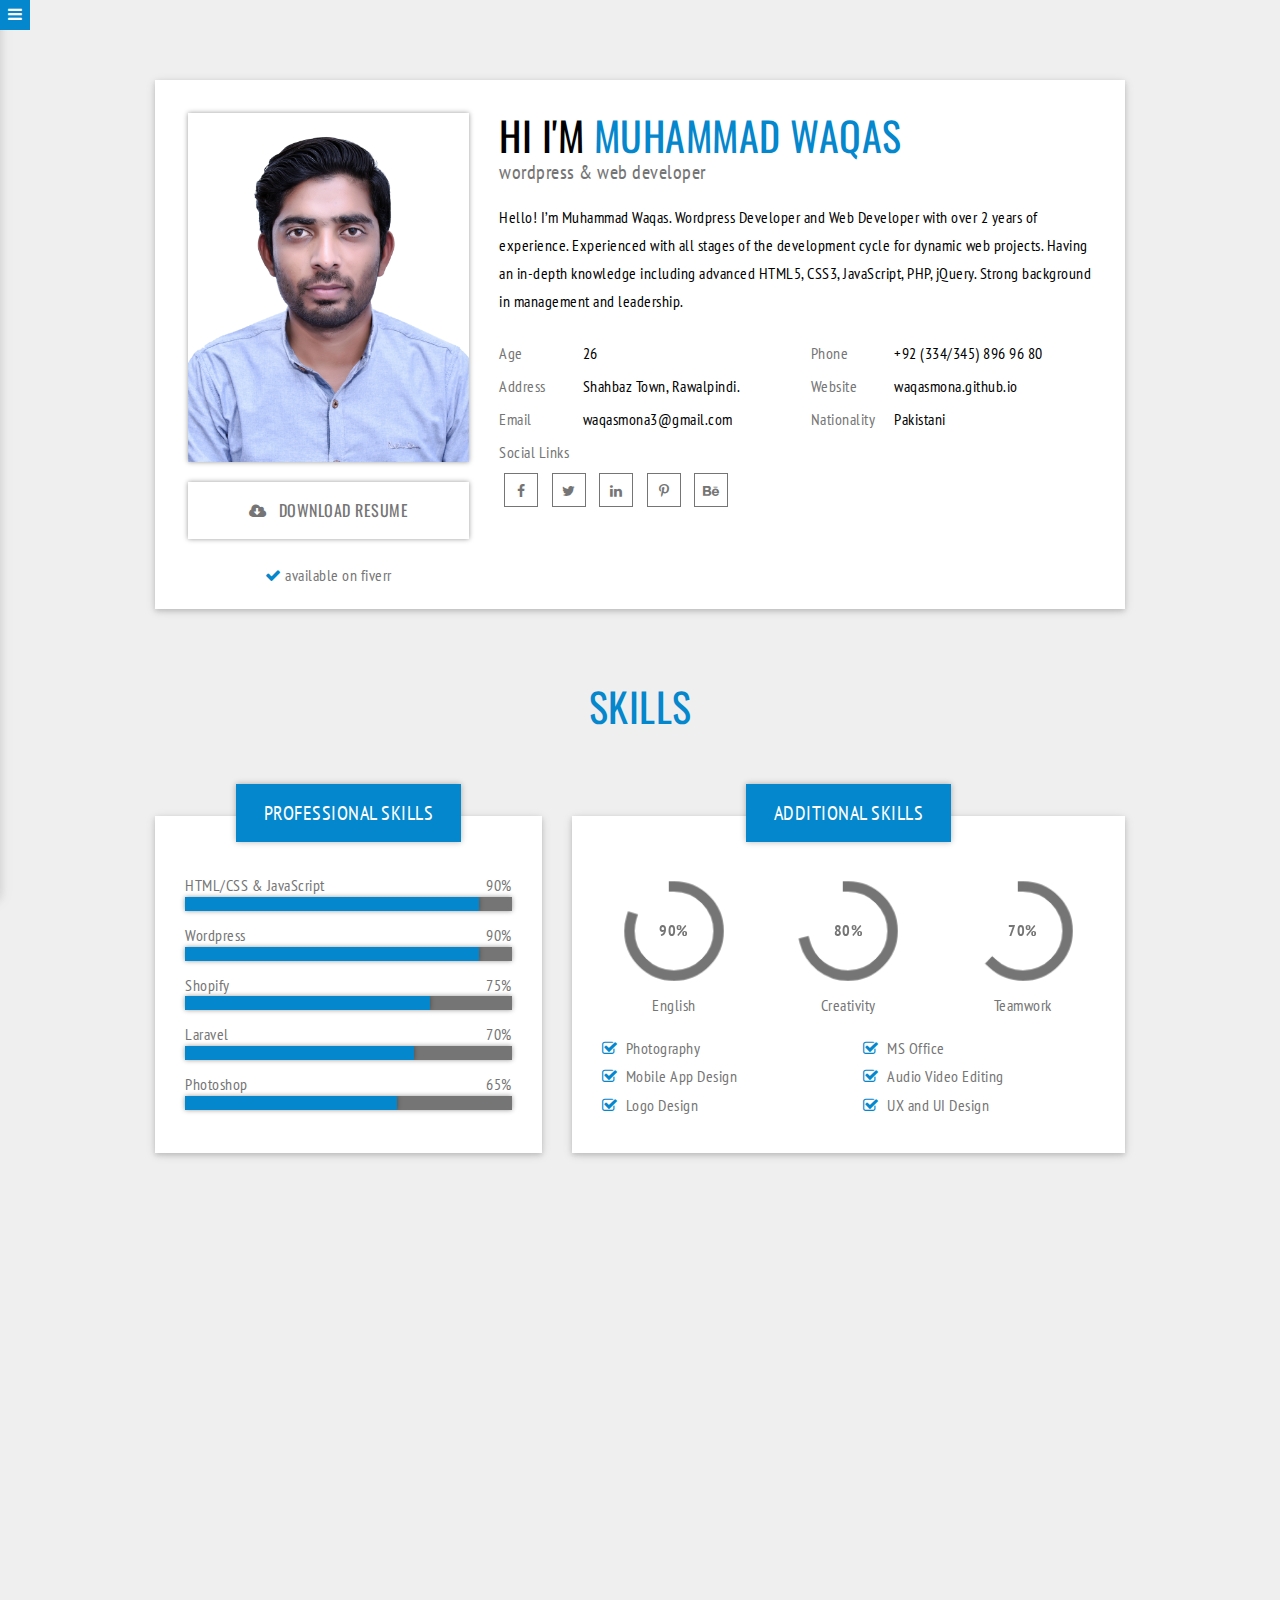
==== commit 68faef9b: "Update index.html" ====
--- a/index.html
+++ b/index.html
@@ -58,1022 +58,1022 @@
 					<li><a href="#" data-value="pricing">PRICING</a></li>
 					<li><a href="#" data-value="testimonials">TESTIMONIALS</a></li>
 					<li><a href="#" data-value="interests">INTERESTS</a></li>
-					<li><a href="#" data-value="blog">BLOG</a></li>
-					<li><a href="#" data-value="contact-us">CONTACT US</a></li>
-				</ul>
-			</div>
-			<div class="open-menu">
-				<i class="fa fa-bars"></i>
-			</div>
-		</div>
-		<!-- #THEME-OPTION# --> <!-- other colors : http://colorhunt.co/ -->
-		<div class="theme-option">
-			<div class="change-theme">
-				<div class="light-dark-theme">
-					<ul>
-						<li class="light">
-							<h4>Light</h4>
-							<span data-value="css/colors/light.css"><i class="fa fa-check"></i></span>
-						</li>
-						<li class="dark">
-							<h4>Dark</h4>
-							<span data-value="css/colors/dark.css"><i class="fa fa-check"></i></span>
+<!-- 					<li><a href="#" data-value="blog">BLOG</a></li>
+-->					<li><a href="#" data-value="contact-us">CONTACT US</a></li>
+</ul>
+</div>
+<div class="open-menu">
+	<i class="fa fa-bars"></i>
+</div>
+</div>
+<!-- #THEME-OPTION# --> <!-- other colors : http://colorhunt.co/ -->
+<div class="theme-option">
+	<div class="change-theme">
+		<div class="light-dark-theme">
+			<ul>
+				<li class="light">
+					<h4>Light</h4>
+					<span data-value="css/colors/light.css"><i class="fa fa-check"></i></span>
+				</li>
+				<li class="dark">
+					<h4>Dark</h4>
+					<span data-value="css/colors/dark.css"><i class="fa fa-check"></i></span>
+				</li>
+			</ul>
+		</div>
+		<div class="colors-theme">
+			<h4>12 awesome colors</h4>
+			<ul>
+				<li class="color1"><span data-value="css/colors/color1-0487cc.css"><i class="fa fa-check"></i></span></li>
+				<li class="color2"><span data-value="css/colors/color2-f23a3a.css"><i class="fa fa-check"></i></span></li>
+				<li class="color3"><span data-value="css/colors/color3-2eac6d.css"><i class="fa fa-check"></i></span></li>
+				<li class="color4"><span data-value="css/colors/color4-f35b25.css"><i class="fa fa-check"></i></span></li>
+			</ul>
+			<ul>
+				<li class="color5"><span data-value="css/colors/color5-f6416c.css"><i class="fa fa-check"></i></span></li>
+				<li class="color6"><span data-value="css/colors/color6-ff9999.css"><i class="fa fa-check"></i></span></li>
+				<li class="color7"><span data-value="css/colors/color7-00adb5.css"><i class="fa fa-check"></i></span></li>
+				<li class="color8"><span data-value="css/colors/color8-00cf95c.css"><i class="fa fa-check"></i></span></li>
+			</ul>
+			<ul>
+				<li class="color9"><span data-value="css/colors/color9-827055.css"><i class="fa fa-check"></i></span></li>
+				<li class="color10"><span data-value="css/colors/color10-8200ff.css"><i class="fa fa-check"></i></span></li>
+				<li class="color11"><span data-value="css/colors/color11-e4c144.css"><i class="fa fa-check"></i></span></li>
+				<li class="color12"><span data-value="css/colors/color12-5457a6.css"><i class="fa fa-check"></i></span></li>
+			</ul>
+		</div>
+	</div>
+	<div class="open-theme">
+		<i class="fa fa-cogs"></i>
+	</div>
+</div>
+<!-- #SCROLL-TOP# -->
+<div class="scroll-top" data-tootik="TOP" data-tootik-conf="invert no-arrow no-fading">
+	<i class="fa fa-arrow-up"></i>
+</div>
+<!-- #CONTAINER# -->
+<div class="container">
+	<!-- #ABOUT# -->
+	<section id="about" class="section section-about wow fadeInUp">
+		<div class="profile">
+			<div class="row">
+				<div class="col-sm-4">
+					<div class="photo-profile">
+						<img src="images/me.png" alt="Muhammad Waqas">
+					</div>
+					<a href="cv/cv-1.pdf" target="cv">
+						<div class="download-resume">
+							<i class="fa fa-cloud-download" aria-hidden="true"></i>
+							<span class="text-download">DOWNLOAD RESUME</span>
+						</div>
+					</a>
+					<div class="available">
+						<i class="fa fa-check" aria-hidden="true"></i>
+						<span class="text-available">available on fiverr</span>
+					</div>
+				</div>
+				<div class="col-sm-8">
+					<div class="info-profile">
+						<h2><span>HI I'M</span> MUHAMMAD WAQAS</h2>
+						<h3>wordpress & web developer</h3>
+						<p>Hello! I’m Muhammad Waqas. Wordpress Developer and Web Developer with over 2 years of experience.
+							Experienced with all stages of the development cycle for dynamic web projects.
+						Having an in-depth knowledge including advanced HTML5, CSS3, JavaScript, PHP, jQuery. Strong background in management and leadership.</p>
+						<div class="row">
+							<div class="col-sm-6">
+								<ul class="ul-info">
+									<li class="li-info">
+										<span class="title-info">Age</span>
+										<span class="info">26</span>
+									</li>
+									<li class="li-info">
+										<span class="title-info">Address</span>
+										<span class="info">Shahbaz Town, Rawalpindi.</span>
+									</li>
+									<li class="li-info">
+										<span class="title-info">Email</span>
+										<span class="info">waqasmona3@gmail.com</span>
+									</li>
+								</ul>
+							</div>
+							<div class="col-sm-6">
+								<ul class="ul-info">
+									<li class="li-info">
+										<span class="title-info">Phone</span>
+										<span class="info">+92 (334/345) 896 96 80</span>
+									</li>
+									<li class="li-info">
+										<span class="title-info">Website</span>
+										<span class="info">waqasmona.github.io</span>
+									</li>
+									<li class="li-info">
+										<span class="title-info">Nationality</span>
+										<span class="info">Pakistani</span>
+									</li>
+								</ul>
+							</div>
+							<div class="col-sm-12">
+								<span class="title-links">Social Links</span>
+								<ul class="ul-social-links">
+									<li class="li-social-links">
+										<a href="https://www.facebook.com/WaqasMona" data-tootik="Facebook" data-tootik-conf="square"><i class="fa fa-facebook" aria-hidden="true"></i></a>
+									</li>
+									<li class="li-social-links">
+										<a href="https://twitter.com/IT2015" data-tootik="Twitter" data-tootik-conf="square"><i class="fa fa-twitter" aria-hidden="true"></i></a>
+									</li>
+									<li class="li-social-links">
+										<a href="https://www.linkedin.com/in/waqasmona/" data-tootik="Linkedin" data-tootik-conf="square"><i class="fa fa-linkedin" aria-hidden="true"></i></a>
+									</li>
+
+									<li class="li-social-links">
+										<a href="https://www.pinterest.com/waqasmona" data-tootik="Pinterest" data-tootik-conf="square"><i class="fa fa-pinterest-p" aria-hidden="true"></i></a>
+									</li>
+
+									<li class="li-social-links">
+										<a href="https://www.behance.net/muhammadwaqas89" data-tootik="Behance" data-tootik-conf="square"><i class="fa fa-behance" aria-hidden="true"></i></a>
+									</li>
+								</ul>
+							</div>
+						</div>
+					</div>
+				</div>
+			</div>
+		</div>
+	</section>
+	<!-- #SKILLS# -->
+	<section id="skills" class="section section-skills wow fadeInUp" data-wow-offset="40">
+		<div class="header-section">
+			<h2 class="h2-section">SKILLS</h2>
+		</div>
+		<div class="row">
+			<div class="col-md-5">
+				<div class="professional-skills">
+					<div class="title-skills">
+						<h3>PROFESSIONAL SKILLS</h3>
+					</div>
+					<!-- single skill -->
+					<div class="skill">
+						<div class="title-progress">
+							<span class="skill-name">HTML/CSS & JavaScript</span>
+							<span class="skill-value">90%</span>
+						</div>
+						<div class="progress">
+							<div class="progress-bar progress1" role="progressbar" aria-valuenow="60" aria-valuemin="0" aria-valuemax="100" style="width: 90%;">
+							</div>
+						</div>
+					</div>
+					<!-- / single skill -->
+					<!-- single skill -->
+					<div class="skill">
+						<div class="title-progress">
+							<span class="skill-name">Wordpress</span>
+							<span class="skill-value">90%</span>
+						</div>
+						<div class="progress">
+							<div class="progress-bar progress1" role="progressbar" aria-valuenow="60" aria-valuemin="0" aria-valuemax="100" style="width: 90%;">
+							</div>
+						</div>
+					</div>
+					<!-- / single skill -->
+					<!-- single skill -->
+					<div class="skill">
+						<div class="title-progress">
+							<span class="skill-name">Shopify</span>
+							<span class="skill-value">75%</span>
+						</div>
+						<div class="progress">
+							<div class="progress-bar progress2" role="progressbar" aria-valuenow="60" aria-valuemin="0" aria-valuemax="100" style="width: 75%;">
+							</div>
+						</div>
+					</div>
+					<!-- / single skill -->
+
+					<!-- single skill -->
+					<div class="skill">
+						<div class="title-progress">
+							<span class="skill-name">Laravel</span>
+							<span class="skill-value">70%</span>
+						</div>
+						<div class="progress">
+							<div class="progress-bar progress4" role="progressbar" aria-valuenow="60" aria-valuemin="0" aria-valuemax="100" style="width: 70%;">
+							</div>
+						</div>
+					</div>
+					<!-- / single skill -->
+					<!-- single skill -->
+					<div class="skill">
+						<div class="title-progress">
+							<span class="skill-name">Photoshop</span>
+							<span class="skill-value">65%</span>
+						</div>
+						<div class="progress">
+							<div class="progress-bar progress5" role="progressbar" aria-valuenow="60" aria-valuemin="0" aria-valuemax="100" style="width: 65%;">
+							</div>
+						</div>
+					</div>
+					<!-- / single skill -->
+				</div>
+			</div>
+			<div class="col-md-7">
+				<div class="additional-skills">
+					<div class="title-skills">
+						<h3>ADDITIONAL SKILLS</h3>
+					</div>
+					<div class="circle-progress">
+						<div class="row">
+							<!-- single circle skill -->
+							<div class="col-sm-4">
+								<div class="circle">
+									<div class="chart-percentage">
+										<span>90%</span>
+									</div>
+									<div class="chart" data-percent="90">
+										<!-- canvas -->
+									</div>
+									<div class="name-circle">
+										<span>English</span>
+									</div>
+								</div>
+							</div>
+							<!-- / single circle skill -->
+							<!-- single circle skill -->
+							<div class="col-sm-4">
+								<div class="circle">
+									<div class="chart-percentage">
+										<span>80%</span>
+									</div>
+									<div class="chart" data-percent="80">
+										<!-- canvas -->
+									</div>
+									<div class="name-circle">
+										<span>Creativity</span>
+									</div>
+								</div>
+							</div>
+							<!-- / single circle skill -->
+							<!-- single circle skill -->
+							<div class="col-sm-4">
+								<div class="circle">
+									<div class="chart-percentage">
+										<span>70%</span>
+									</div>
+									<div class="chart" data-percent="70">
+										<!-- canvas -->
+									</div>
+									<div class="name-circle">
+										<span>Teamwork</span>
+									</div>
+								</div>
+							</div>
+							<!-- / single circle skill -->
+						</div>
+					</div>
+					<div class="other-skills">
+						<div class="row">
+							<div class="col-sm-6">
+								<div class="other">
+									<!-- single other skill -->
+									<div class="skill">
+										<i class="fa fa-check-square-o" aria-hidden="true"></i>
+										<span>Photography</span>
+									</div>
+									<!-- / single other skill -->
+									<!-- single other skill -->
+									<div class="skill">
+										<i class="fa fa-check-square-o" aria-hidden="true"></i>
+										<span>Mobile App Design</span>
+									</div>
+									<!-- / single other skill -->
+									<!-- single other skill -->
+									<div class="skill">
+										<i class="fa fa-check-square-o" aria-hidden="true"></i>
+										<span>Logo Design</span>
+									</div>
+									<!-- / single other skill -->
+								</div>
+							</div>
+							<div class="col-sm-6">
+								<div class="other">
+									<!-- single other skill -->
+									<div class="skill">
+										<i class="fa fa-check-square-o" aria-hidden="true"></i>
+										<span>MS Office</span>
+									</div>
+									<!-- / single other skill -->
+									<!-- single other skill -->
+									<div class="skill">
+										<i class="fa fa-check-square-o" aria-hidden="true"></i>
+										<span>Audio Video Editing</span>
+									</div>
+									<!-- / single other skill -->
+									<!-- single other skill -->
+									<div class="skill">
+										<i class="fa fa-check-square-o" aria-hidden="true"></i>
+										<span>UX and UI Design</span>
+									</div>
+									<!-- / single other skill -->
+								</div>
+							</div>
+						</div>
+					</div>
+				</div>
+			</div>
+		</div>
+	</section>
+	<!-- #EDUCATION# -->
+	<section id="education" class="section section-education wow fadeInUp" data-wow-offset="40">
+		<div class="header-section">
+			<h2 class="h2-section">EDUCATION</h2>
+		</div>
+		<div class="row">
+			<!-- single education -->
+			<div class="col-sm-4">
+				<div class="education-content">
+					<div class="period">
+						<h3>2014 - 2018</h3>
+					</div>
+					<ul class="ul-education">
+						<li class="li-specialty">
+							<div class="specialty">
+								<span class="education-icon"><i class="fa fa-file-text"></i></span>
+								<span class="specialty-name">BS IT (Hons)</span>
+							</div>
+						</li>
+						<li class="li-university">
+							<div class="university">
+								<span class="education-icon"><i class="fa fa-university"></i></span>
+								<span class="university-name">University of Sargodha</span>
+							</div>
 						</li>
 					</ul>
-				</div>
-				<div class="colors-theme">
-					<h4>12 awesome colors</h4>
-					<ul>
-						<li class="color1"><span data-value="css/colors/color1-0487cc.css"><i class="fa fa-check"></i></span></li>
-						<li class="color2"><span data-value="css/colors/color2-f23a3a.css"><i class="fa fa-check"></i></span></li>
-						<li class="color3"><span data-value="css/colors/color3-2eac6d.css"><i class="fa fa-check"></i></span></li>
-						<li class="color4"><span data-value="css/colors/color4-f35b25.css"><i class="fa fa-check"></i></span></li>
+					<p class="prg-education">I completed this degree from this prestigious insitution. I successfully completed all the credits without any fallout and got A grade overall.</p>
+				</div>
+			</div>
+			<!-- / single education -->
+			<!-- single education -->
+			<div class="col-sm-4">
+				<div class="education-content">
+					<div class="period">
+						<h3>2010 - 2013</h3>
+					</div>
+					<ul class="ul-education">
+						<li class="li-specialty">
+							<div class="specialty">
+								<span class="education-icon"><i class="fa fa-file-text"></i></span>
+								<span class="specialty-name">DAE Instrumentation</span>
+							</div>
+						</li>
+						<li class="li-university">
+							<div class="university">
+								<span class="education-icon"><i class="fa fa-university"></i></span>
+								<span class="university-name">GCT Sargodha</span>
+							</div>
+						</li>
 					</ul>
-					<ul>
-						<li class="color5"><span data-value="css/colors/color5-f6416c.css"><i class="fa fa-check"></i></span></li>
-						<li class="color6"><span data-value="css/colors/color6-ff9999.css"><i class="fa fa-check"></i></span></li>
-						<li class="color7"><span data-value="css/colors/color7-00adb5.css"><i class="fa fa-check"></i></span></li>
-						<li class="color8"><span data-value="css/colors/color8-00cf95c.css"><i class="fa fa-check"></i></span></li>
+					<p class="prg-education">I completed this degree from this prestigious insitution. I successfully completed all the credits without any fallout and got A grade overall.</p>
+				</div>
+			</div>
+			<!-- / single education -->
+			<!-- single education -->
+			<div class="col-sm-4">
+				<div class="education-content">
+					<div class="period">
+						<h3>2008 - 2010</h3>
+					</div>
+					<ul class="ul-education">
+						<li class="li-specialty">
+							<div class="specialty">
+								<span class="education-icon"><i class="fa fa-file-text"></i></span>
+								<span class="specialty-name">Matric (Science Subjects)</span>
+							</div>
+						</li>
+						<li class="li-university">
+							<div class="university">
+								<span class="education-icon"><i class="fa fa-university"></i></span>
+								<span class="university-name">Govt. High School Mona Depot</span>
+							</div>
+						</li>
 					</ul>
-					<ul>
-						<li class="color9"><span data-value="css/colors/color9-827055.css"><i class="fa fa-check"></i></span></li>
-						<li class="color10"><span data-value="css/colors/color10-8200ff.css"><i class="fa fa-check"></i></span></li>
-						<li class="color11"><span data-value="css/colors/color11-e4c144.css"><i class="fa fa-check"></i></span></li>
-						<li class="color12"><span data-value="css/colors/color12-5457a6.css"><i class="fa fa-check"></i></span></li>
+					<p class="prg-education">I completed this degree from this prestigious insitution. I successfully completed all the credits without any fallout and got A grade overall.</p>
+				</div>
+			</div>
+			<!-- / single education -->
+			<div class="clearfix"></div>
+			<!-- single education -->
+			<div class="col-sm-4">
+				<div class="education-content">
+					<div class="period">
+						<h3>2020</h3>
+					</div>
+					<ul class="ul-education">
+						<li class="li-specialty">
+							<div class="specialty">
+								<span class="education-icon"><i class="fa fa-file-text"></i></span>
+								<span class="specialty-name">Freelancing and Wordpress</span>
+							</div>
+						</li>
+						<li class="li-university">
+							<div class="university">
+								<span class="education-icon"><i class="fa fa-university"></i></span>
+								<span class="university-name">Virtual University (Digiskills)</span>
+							</div>
+						</li>
 					</ul>
-				</div>
-			</div>
-			<div class="open-theme">
-				<i class="fa fa-cogs"></i>
-			</div>
-		</div>
-		<!-- #SCROLL-TOP# -->
-		<div class="scroll-top" data-tootik="TOP" data-tootik-conf="invert no-arrow no-fading">
-			<i class="fa fa-arrow-up"></i>
-		</div>
-		<!-- #CONTAINER# -->
-		<div class="container">
-			<!-- #ABOUT# -->
-			<section id="about" class="section section-about wow fadeInUp">
-				<div class="profile">
-					<div class="row">
-						<div class="col-sm-4">
-							<div class="photo-profile">
-								<img src="images/me.png" alt="Muhammad Waqas">
-							</div>
-							<a href="cv/cv-1.pdf" target="cv">
-								<div class="download-resume">
-									<i class="fa fa-cloud-download" aria-hidden="true"></i>
-									<span class="text-download">DOWNLOAD RESUME</span>
-								</div>
-							</a>
-							<div class="available">
-								<i class="fa fa-check" aria-hidden="true"></i>
-								<span class="text-available">available on fiverr</span>
-							</div>
-						</div>
-						<div class="col-sm-8">
-							<div class="info-profile">
-								<h2><span>HI I'M</span> MUHAMMAD WAQAS</h2>
-								<h3>wordpress & web developer</h3>
-								<p>Hello! I’m Muhammad Waqas. Wordpress Developer and Web Developer with over 2 years of experience.
-									Experienced with all stages of the development cycle for dynamic web projects.
-								Having an in-depth knowledge including advanced HTML5, CSS3, JavaScript, PHP, jQuery. Strong background in management and leadership.</p>
-								<div class="row">
-									<div class="col-sm-6">
-										<ul class="ul-info">
-											<li class="li-info">
-												<span class="title-info">Age</span>
-												<span class="info">26</span>
-											</li>
-											<li class="li-info">
-												<span class="title-info">Address</span>
-												<span class="info">Shahbaz Town, Rawalpindi.</span>
-											</li>
-											<li class="li-info">
-												<span class="title-info">Email</span>
-												<span class="info">waqasmona3@gmail.com</span>
-											</li>
-										</ul>
-									</div>
-									<div class="col-sm-6">
-										<ul class="ul-info">
-											<li class="li-info">
-												<span class="title-info">Phone</span>
-												<span class="info">+92 (334/345) 896 96 80</span>
-											</li>
-											<li class="li-info">
-												<span class="title-info">Website</span>
-												<span class="info">waqasmona.github.io</span>
-											</li>
-											<li class="li-info">
-												<span class="title-info">Nationality</span>
-												<span class="info">Pakistani</span>
-											</li>
-										</ul>
-									</div>
-									<div class="col-sm-12">
-										<span class="title-links">Social Links</span>
-										<ul class="ul-social-links">
-											<li class="li-social-links">
-												<a href="https://www.facebook.com/WaqasMona" data-tootik="Facebook" data-tootik-conf="square"><i class="fa fa-facebook" aria-hidden="true"></i></a>
-											</li>
-											<li class="li-social-links">
-												<a href="https://twitter.com/IT2015" data-tootik="Twitter" data-tootik-conf="square"><i class="fa fa-twitter" aria-hidden="true"></i></a>
-											</li>
-											<li class="li-social-links">
-												<a href="https://www.linkedin.com/in/waqasmona/" data-tootik="Linkedin" data-tootik-conf="square"><i class="fa fa-linkedin" aria-hidden="true"></i></a>
-											</li>
+					<p class="prg-education">I completed this degree from this prestigious insitution. I successfully completed all the credits without any fallout and got A grade overall.</p>
+				</div>
+			</div>
+			<!-- / single education -->
+			<!-- single education -->
+			<div class="col-sm-4">
+				<div class="education-content">
+					<div class="period">
+						<h3>2021</h3>
+					</div>
+					<ul class="ul-education">
+						<li class="li-specialty">
+							<div class="specialty">
+								<span class="education-icon"><i class="fa fa-file-text"></i></span>
+								<span class="specialty-name">Creative Writing / Digital Marketing</span>
+							</div>
+						</li>
+						<li class="li-university">
+							<div class="university">
+								<span class="education-icon"><i class="fa fa-university"></i></span>
+								<span class="university-name">Virtual University (Digiskills)</span>
+							</div>
+						</li>
+					</ul>
+					<p class="prg-education">I completed this degree from this prestigious insitution. I successfully completed all the credits without any fallout and got A grade overall.</p>
+				</div>
+			</div>
+			<!-- / single education -->
+			<!-- single education -->
+			<div class="col-sm-4">
+				<div class="education-content">
+					<div class="period">
+						<h3>2021</h3>
+					</div>
+					<ul class="ul-education">
+						<li class="li-specialty">
+							<div class="specialty">
+								<span class="education-icon"><i class="fa fa-file-text"></i></span>
+								<span class="specialty-name">Fundamentals of Digital Marketing</span>
+							</div>
+						</li>
+						<li class="li-university">
+							<div class="university">
+								<span class="education-icon"><i class="fa fa-university"></i></span>
+								<span class="university-name">Google</span>
+							</div>
+						</li>
+					</ul>
+					<p class="prg-education">I completed this degree from this prestigious insitution. I successfully completed all the credits without any fallout and got A grade overall.</p>
+				</div>
+			</div>
+			<!-- / single education -->
+			<div class="clearfix"></div>
+		</div>
+	</section>
+	<!-- #EXPERIENCE# -->
+	<section id="experience" class="section section-experience wow fadeInUp" data-wow-offset="40">
+		<div class="header-section">
+			<h2 class="h2-section">EXPERIENCE</h2>
+		</div>
+		<div class="row">
+			<div class="col-md-10 col-md-offset-1">
+				<span class="icon-experience">
+					<i class="fa fa-briefcase"></i>
+				</span>
+				<div class="all-experience">
+					<!-- single experience -->
+					<div class="experience-content">
+						<span class="period-experience">APR 2021 - Current</span>
+						<h3 class="specialty-name">Wordpress & Web Developer</h3>
+						<h3 class="company-name">Access Retail Solutions</h3>
+						<p class="prg-experience">Working as team lead of wordpress development team and managing the team and wordpress projects, managing front end designs of company's projects. Also working on laravel, shopify and other front-end modules of the web.</p>
+					</div>
+					<!-- / single experience -->
+					<!-- single experience -->
+					<div class="experience-content">
+						<span class="period-experience">DEC 2020 - APR 2021</span>
+						<h3 class="specialty-name">Wordpress Developer</h3>
+						<h3 class="company-name">Blue Envision</h3>
+						<p class="prg-experience">Worked on many business related sites of the company, helped the company to grow up and was in the first hiring of the company when it started working. Managed a team of 3 to 4 people. Plugins and Themes customization was the main duty in the company.</p>
+					</div>
+					<!-- / single experience -->
+					<!-- single experience -->
+					<div class="experience-content">
+						<span class="period-experience">OCT 2019 - DEC 2020</span>
+						<h3 class="specialty-name">Wordpress Frontend Developer</h3>
+						<h3 class="company-name">Logics Buffer</h3>
+						<p class="prg-experience">Started working on wordpress front-end projects. Learnt so many things from that work experience in HTML and CSS specially. Worked on so many builders like Divi, Elementor, WP Backery, themes builders and also worked on woocommerce functionality a lot.</p>
+					</div>
+					<!-- / single experience -->
+					<!-- single experience -->
+					<div class="experience-content">
+						<span class="period-experience">SEP 2018 - OCT 2019</span>
+						<h3 class="specialty-name">CTI Lecturer Computer Science</h3>
+						<h3 class="company-name">Govt. Degree College Malakwal</h3>
+						<p class="prg-experience">Started career as teacher in computer subjects. Taught Basics of computer, Programming languages, Database, Networking and practical work to the Intermediate and Bachelor students for over 1 year.</p>
+					</div>
+					<!-- / single experience -->
+				</div>
+			</div>
+		</div>
+	</section>
+	<!-- #PORTFOLIO# -->
+	<section id="portfolio" class="section section-portfolio wow fadeInUp" data-wow-offset="40">
+		<div class="header-section">
+			<h2 class="h2-section">PORTFOLIO</h2>
+		</div>
+		<div class="filter-portfolio">
+			<ul>
+				<li class="active filter" data-filter="all">All</li>
+				<li class="filter" data-filter=".term1">Web Design</li>
+				<li class="filter" data-filter=".term2">Photography</li>
+				<li class="filter" data-filter=".term3">Development</li>
+			</ul>
+		</div>
+		<div class="row">
+			<!-- single work -->
+			<div class="col-sm-4">
+				<div class="item-portfolio term3">
+					<div class="item-overlay">
+						<div class="item-content">
+							<span class="icon-search">
+								<a class="work-popup" href="images/portfolio/item1.jpg" data-group="1"><i class="fa fa-search" aria-hidden="true"></i></a>
+							</span>
+							<span class="icon-plus">
+								<a href="#"><i class="fa fa-plus" aria-hidden="true"></i></a>
+							</span>
+							<h3>AWESOME TITLE PORTFOLIO</h3>
+						</div>
+					</div>
+					<img src="images/portfolio/item1.jpg" alt="">
+				</div>
+			</div>
+			<!-- / single work -->
+			<!-- single work -->
+			<div class="col-sm-4">
+				<div class="item-portfolio term1">
+					<div class="item-overlay">
+						<div class="item-content">
+							<span class="icon-search">
+								<a class="work-popup" href="images/portfolio/item2.jpg" data-group="1"><i class="fa fa-search" aria-hidden="true"></i></a>
+							</span>
+							<span class="icon-plus">
+								<a href="#"><i class="fa fa-plus" aria-hidden="true"></i></a>
+							</span>
+							<h3>AWESOME TITLE PORTFOLIO</h3>
+						</div>
+					</div>
+					<img src="images/portfolio/item2.jpg" alt="">
+				</div>
+			</div>
+			<!-- / single work -->
+			<!-- single work -->
+			<div class="col-sm-4">
+				<div class="item-portfolio term2">
+					<div class="item-overlay">
+						<div class="item-content">
+							<span class="icon-search">
+								<a class="work-popup" href="images/portfolio/item3.jpg" data-group="1"><i class="fa fa-search" aria-hidden="true"></i></a>
+							</span>
+							<span class="icon-plus">
+								<a href="#"><i class="fa fa-plus" aria-hidden="true"></i></a>
+							</span>
+							<h3>AWESOME TITLE PORTFOLIO</h3>
+						</div>
+					</div>
+					<img src="images/portfolio/item3.jpg" alt="">
+				</div>
+			</div>
+			<!-- / single work -->
+			<div class="clearfix"></div>
+			<!-- single work -->
+			<div class="col-sm-4">
+				<div class="item-portfolio term2">
+					<div class="item-overlay">
+						<div class="item-content">
+							<span class="icon-search">
+								<a class="work-popup" href="images/portfolio/item4.jpg" data-group="1"><i class="fa fa-search" aria-hidden="true"></i></a>
+							</span>
+							<span class="icon-plus">
+								<a href="#"><i class="fa fa-plus" aria-hidden="true"></i></a>
+							</span>
+							<h3>AWESOME TITLE PORTFOLIO</h3>
+						</div>
+					</div>
+					<img src="images/portfolio/item4.jpg" alt="">
+				</div>
+			</div>
+			<!-- / single work -->
+			<!-- single work -->
+			<div class="col-sm-4">
+				<div class="item-portfolio term1">
+					<div class="item-overlay">
+						<div class="item-content">
+							<span class="icon-search">
+								<a class="work-popup" href="images/portfolio/item5.jpg" data-group="1"><i class="fa fa-search" aria-hidden="true"></i></a>
+							</span>
+							<span class="icon-plus">
+								<a href="#"><i class="fa fa-plus" aria-hidden="true"></i></a>
+							</span>
+							<h3>AWESOME TITLE PORTFOLIO</h3>
+						</div>
+					</div>
+					<img src="images/portfolio/item5.jpg" alt="">
+				</div>
+			</div>
+			<!-- / single work -->
+			<!-- single work -->
+			<div class="col-sm-4">
+				<div class="item-portfolio term3">
+					<div class="item-overlay">
+						<div class="item-content">
+							<span class="icon-search">
+								<a class="work-popup" href="images/portfolio/item6.jpg" data-group="1"><i class="fa fa-search" aria-hidden="true"></i></a>
+							</span>
+							<span class="icon-plus">
+								<a href="#"><i class="fa fa-plus" aria-hidden="true"></i></a>
+							</span>
+							<h3>AWESOME TITLE PORTFOLIO</h3>
+						</div>
+					</div>
+					<img src="images/portfolio/item6.jpg" alt="">
+				</div>
+			</div>
+			<!-- / single work -->
+			<div class="clearfix"></div>
+		</div>
+	</section>
+	<!-- #PRICING# -->
+	<section id="pricing" class="section section-pricing wow fadeInUp" data-wow-offset="40">
+		<div class="header-section">
+			<h2 class="h2-section">PRICING</h2>
+		</div>
+		<div class="row">
+			<div class="col-sm-4">
+				<div class="pricing-content">
+					<div class="pricing-title">
+						<h3>STARTER</h3>
+					</div>
+					<div class="pricing-price">
+						<span class="dolar">$</span>
+						<span class="number">49</span>
+						<span class="mo">/mo</span>
+					</div>
+					<div class="pricing-detail">
+						<div class="line-detail">
+							<span>1TB Disk Space</span>
+						</div>
+						<div class="line-detail">
+							<span>10 Limites Project</span>
+						</div>
+						<div class="line-detail">
+							<span>Responsive Page</span>
+						</div>
+						<div class="line-detail">
+							<span>Free Hosting</span>
+						</div>
+						<div class="line-detail">
+							<span>24/7 Support</span>
+							<span class="new">NEW</span>
+						</div>
+					</div>
+					<div class="pricing-buy">
+						<a href="#"><h3>BUY NOW</h3></a>
+					</div>
+				</div>
+			</div>
+			<div class="col-sm-4">
+				<div class="pricing-content">
+					<div class="most-populaire">
+						<span>MOST POPULAIRE !</span>
+					</div>
+					<div class="pricing-title">
+						<h3 class="h3-most-populaire">STANDARD</h3>
+					</div>
+					<div class="pricing-price">
+						<span class="dolar">$</span>
+						<span class="number">99</span>
+						<span class="mo">/mo</span>
+					</div>
+					<div class="pricing-detail">
+						<div class="line-detail">
+							<span>Unlimited Disk Space</span>
+						</div>
+						<div class="line-detail">
+							<span>30 Limites Project</span>
+						</div>
+						<div class="line-detail">
+							<span>Responsive Page</span>
+						</div>
+						<div class="line-detail">
+							<span>Free Hosting</span>
+						</div>
+						<div class="line-detail">
+							<span>24/7 Support</span>
+						</div>
+					</div>
+					<div class="pricing-buy">
+						<a href="#"><h3>BUY NOW</h3></a>
+					</div>
+				</div>
+			</div>
+			<div class="col-sm-4">
+				<div class="pricing-content">
+					<div class="pricing-title">
+						<h3>PREMIUM</h3>
+					</div>
+					<div class="pricing-price">
+						<span class="dolar">$</span>
+						<span class="number">399</span>
+						<span class="mo">/mo</span>
+					</div>
+					<div class="pricing-detail">
+						<div class="line-detail">
+							<span>Unlimited Disk Space</span>
+						</div>
+						<div class="line-detail">
+							<span>Unlimited Project</span>
+						</div>
+						<div class="line-detail">
+							<span>Responsive Page</span>
+						</div>
+						<div class="line-detail">
+							<span>Free Hosting</span>
+						</div>
+						<div class="line-detail">
+							<span>24/7 Support</span>
+						</div>
+					</div>
+					<div class="pricing-buy">
+						<a href="#"><h3>BUY NOW</h3></a>
+					</div>
+				</div>
+			</div>
+		</div>
+	</section>
+	<!-- #TESTIMONIALS# -->
+	<section id="testimonials" class="section section-testimonials wow fadeInUp" data-wow-offset="40">
+		<div class="header-section">
+			<h2 class="h2-section">TESTIMONIALS</h2>
+		</div>
+		<div class="swiper-container">
+			<div class="swiper-wrapper">
+				<!-- single testimonial -->
+				<div class="swiper-slide">
+					<div class="personal-info">
+						<img src="images/testimonials/personal1.jpg" alt="">
+						<h3>Chris Smith</h3>
+						<span>Product Manager</span>
+					</div>
+					<div class="personal-text">
+						<p><i class="fa fa-quote-left"></i>Phasellus turpis lacus, convallis at odio ac, mattis condimentum dolor. In hac habitasse platea dictumst. Fusce eros felis, commodo eget lacus.<i class="fa fa-quote-right"></i></p>
+					</div>
+				</div>
+				<!-- / single testimonial -->
+				<!-- single testimonial -->
+				<div class="swiper-slide">
+					<div class="personal-info">
+						<img src="images/testimonials/personal2.jpg" alt="">
+						<h3>Chris Smith</h3>
+						<span>Product Manager</span>
+					</div>
+					<div class="personal-text">
+						<p><i class="fa fa-quote-left"></i>Aenean commodo pharetra leo, sed consequat sapien eleifend non. Nunc varius malesuada justo in lacinia. Curabitur eget mauris quis quam.<i class="fa fa-quote-right"></i></p>
+					</div>
+				</div>
+				<!-- / single testimonial -->
+				<!-- single testimonial -->
+				<div class="swiper-slide">
+					<div class="personal-info">
+						<img src="images/testimonials/personal3.jpg" alt="">
+						<h3>Chris Smith</h3>
+						<span>Product Manager</span>
+					</div>
+					<div class="personal-text">
+						<p><i class="fa fa-quote-left"></i>Aliquam accumsan, est id vestibulum commodo, massa eros consequat velit, sed pulvinar diam est non purus. Donec quis sapien nec interdum.<i class="fa fa-quote-right"></i></p>
+					</div>
+				</div>
+				<!-- / single testimonial -->
+				<!-- single testimonial -->
+				<div class="swiper-slide">
+					<div class="personal-info">
+						<img src="images/testimonials/personal4.jpg" alt="">
+						<h3>Chris Smith</h3>
+						<span>Product Manager</span>
+					</div>
+					<div class="personal-text">
+						<p><i class="fa fa-quote-left"></i>Morbi gravida lorem a odio tristique auctor. Praesent gravida ultricies nisi ut tempus. Quisque accumsan leo facilisis velit iaculis egestas.<i class="fa fa-quote-right"></i></p>
+					</div>
+				</div>
+				<!-- / single testimonial -->
+				<!-- single testimonial -->
+				<div class="swiper-slide">
+					<div class="personal-info">
+						<img src="images/testimonials/personal5.jpg" alt="">
+						<h3>Chris Smith</h3>
+						<span>Product Manager</span>
+					</div>
+					<div class="personal-text">
+						<p><i class="fa fa-quote-left"></i>Sed et maximus magna, et finibus tellus. Pellentesque eleifend tempus sodales. Nunc risus nisi, hendrerit nec dictum et, accumsan eget libero.<i class="fa fa-quote-right"></i></p>
+					</div>
+				</div>
+				<!-- / single testimonial -->
+				<!-- single testimonial -->
+				<div class="swiper-slide">
+					<div class="personal-info">
+						<img src="images/testimonials/personal6.jpg" alt="">
+						<h3>Chris Smith</h3>
+						<span>Product Manager</span>
+					</div>
+					<div class="personal-text">
+						<p><i class="fa fa-quote-left"></i>Pellentesque in elit sed magna imperdiet finibus sed sed erat. Curabitur laoreet feugiat ligula, quis feugiat nibh rhoncus et. Nam id leo.<i class="fa fa-quote-right"></i></p>
+					</div>
+				</div>
+				<!-- / single testimonial -->
+			</div>
+			<!-- Add Pagination -->
+			<div class="swiper-pagination">
+				<!-- span -->
+			</div>
+		</div>
+	</section>
+	<!-- #INTERESTS# -->
+	<section id="interests" class="section section-interests wow fadeInUp" data-wow-offset="40">
+		<div class="header-section">
+			<h2 class="h2-section">INTERESTS</h2>
+		</div>
+		<div class="text-interests">
+			<p>Lorem ipsum dolor sit amet, consectetur adipiscing elit, sed do eiusmod tempor incididunt ut labore et dolore magna aliqua. Ut enim ad minim veniam, quis nostrud exercitation ullamco laboris nisi ut aliquip ex ea commodo consequat. Duis aute irure dolor in reprehenderit in voluptate velit esse cillum dolore eu fugiat nulla pariatur.</p>
+		</div>
+		<!-- more icons for interests : https://www.iconfinder.com/ -->
+		<div class="swiper-container">
+			<div class="swiper-wrapper">
+				<div class="swiper-slide">
+					<div>
+						<img src="images/interests/travel_icon.png" alt="Travel">
+					</div>
+					<h4>Travel</h4>
+				</div>
+				<div class="swiper-slide">
+					<div>
+						<img src="images/interests/music_icon.png" alt="Music">
+					</div>
+					<h4>Music</h4>
+				</div>
+				<div class="swiper-slide">
+					<div>
+						<img src="images/interests/gaming_icon.png" alt="Gaming">
+					</div>
+					<h4>Gaming</h4>
+				</div>
+				<div class="swiper-slide">
+					<div>
+						<img src="images/interests/swiming_icon.png" alt="Swiming">
+					</div>
+					<h4>Swiming</h4>
+				</div>
+				<div class="swiper-slide">
+					<div>
+						<img src="images/interests/movies_icon.png" alt="Movies">
+					</div>
+					<h4>Movies</h4>
+				</div>
+				<div class="swiper-slide">
+					<div>
+						<img src="images/interests/shopping_icon.png" alt="Shopping">
+					</div>
+					<h4>Shopping</h4>
+				</div>
+				<div class="swiper-slide">
+					<div>
+						<img src="images/interests/bicycling_icon.png" alt="Bicycling">
+					</div>
+					<h4>Bicycling</h4>
+				</div>
+				<div class="swiper-slide">
+					<div>
+						<img src="images/interests/cooking_icon.png" alt="Cooking">
+					</div>
+					<h4>Cooking</h4>
+				</div>
+			</div>
+		</div>
+	</section>
+	<!-- #BLOG# -->
+	<section id="blog" class="section section-blog wow fadeInUp" data-wow-offset="40" style="display: none;">
+		<div class="header-section">
+			<h2 class="h2-section">BLOG</h2>
+		</div>
+		<div class="row">
+			<div class="col-sm-6">
+				<div class="blog-content">
+					<img src="images/blog/blog1.jpg" alt="">
+					<div class="blog-detail">
+						<h4><a href="#">PHOTO</a> / <a href="#">DESIGN</a> / <a href="#">DEV</a></h4>
+						<h3><a href="single-blog.html">HERE GOES AN AWESOME BLOG TITLE</a></h3>
+						<ul class="ul-detail">
+							<li><i class="fa fa-user-o"></i>Robert Smith</li>
+							<li><i class="fa fa-calendar-check-o"></i>Nov 12</li>
+							<li><i class="fa fa-comments-o"></i>46</li>
+						</ul>
+						<p>Lorem ipsum dolor sit amet, consectetur adipiscing elit, sed do eiusmod tempor incididunt ut labore et dolore magna aliqua. Ut enim ad minim veniam, quis nostrud...</p>
+						<a href="single-blog.html"><span class="read-more">READ MORE</span></a>
+					</div>
+				</div>
+			</div>
+			<div class="col-sm-6">
+				<div class="blog-content">
+					<img src="images/blog/blog2.jpg" alt="">
+					<div class="blog-detail">
+						<h4><a href="#">PHOTO</a> / <a href="#">DESIGN</a> / <a href="#">DEV</a></h4>
+						<h3><a href="single-blog.html">HERE GOES AN AWESOME BLOG TITLE</a></h3>
+						<ul class="ul-detail">
+							<li><i class="fa fa-user-o"></i>Robert Smith</li>
+							<li><i class="fa fa-calendar-check-o"></i>Nov 12</li>
+							<li><i class="fa fa-comments-o"></i>46</li>
+						</ul>
+						<p>Lorem ipsum dolor sit amet, consectetur adipiscing elit, sed do eiusmod tempor incididunt ut labore et dolore magna aliqua. Ut enim ad minim veniam, quis nostrud...</p>
+						<a href="single-blog.html"><span class="read-more">READ MORE</span></a>
+					</div>
+				</div>
+			</div>
+		</div>
+		<div class="load-more">
+			<a href="more-blog.html"><span>LOAD MORE</span></a>
+		</div>
+	</section>
+	<!-- #CONTACT_US# -->
+	<section id="contact-us" class="section section-contact-us wow fadeInUp" data-wow-offset="40">
+		<div class="header-section">
+			<h2 class="h2-section">CONTACT US</h2>
+		</div>
+		<div class="row">
+			<div class="col-sm-7">
+				<div class="form-content">
+					<h3>LET'S HAVE A CONVERSATION</h3>
+					<form id='contactForm' data-toggle='validator' method='post'><input type='hidden' name='form-name' value='contactForm' />
+						<input type="text" id="name" placeholder="Name" required>
+						<input type="email" id="email" placeholder="Email" required>
+						<textarea id="message" placeholder="Message" required></textarea>
+						<input type="submit" id="form-submit" value="SEND">
+						<div id="msgSubmit" class="h3 text-center hidden"></div>
+						<div class="clearfix"></div>
+					</form>
+				</div>
+			</div>
+			<div class="col-sm-5">
+				<div class="info-content">
+					<h3>KEEP IN TOUCH</h3>
+					<div class="address">
+						<span class="info-icon"><i class="fa fa-map-marker"></i></span>
+						<span class="info-text">Chamanabad, Rawalpindi</span>
+					</div>
+					<div class="email">
+						<span class="info-icon"><i class="fa fa-envelope"></i></span>
+						<span class="info-text">waqasmona3@gmail.com</span>
+					</div>
+					<div class="telephone">
+						<span class="info-icon"><i class="fa fa-phone"></i></span>
+						<span class="info-text">+92 345 896 96 80</span>
+					</div>
+					<div class="website">
+						<span class="info-icon"><i class="fa fa-link"></i></span>
+						<span class="info-text">waqasmona.github.io</span>
+					</div>
+				</div>
+			</div>
+		</div>
+		<div class="social-links">
+			<ul>
+				<li><a href="#"><i class="fa fa-facebook"></i></a></li>
+				<li><a href="#"><i class="fa fa-twitter"></i></a></li>
+				<li><a href="#"><i class="fa fa-google-plus"></i></a></li>
+				<li><a href="#"><i class="fa fa-linkedin"></i></a></li>
+				<li><a href="#"><i class="fa fa-pinterest-p"></i></a></li>
+				<li><a href="#"><i class="fa fa-behance"></i></a></li>
+			</ul>
+		</div>
+	</section>
+</div>
+</div>
 
-											<li class="li-social-links">
-												<a href="https://www.pinterest.com/waqasmona" data-tootik="Pinterest" data-tootik-conf="square"><i class="fa fa-pinterest-p" aria-hidden="true"></i></a>
-											</li>
-
-											<li class="li-social-links">
-												<a href="https://www.behance.net/muhammadwaqas89" data-tootik="Behance" data-tootik-conf="square"><i class="fa fa-behance" aria-hidden="true"></i></a>
-											</li>
-										</ul>
-									</div>
-								</div>
-							</div>
-						</div>
-					</div>
-				</div>
-			</section>
-			<!-- #SKILLS# -->
-			<section id="skills" class="section section-skills wow fadeInUp" data-wow-offset="40">
-				<div class="header-section">
-					<h2 class="h2-section">SKILLS</h2>
-				</div>
-				<div class="row">
-					<div class="col-md-5">
-						<div class="professional-skills">
-							<div class="title-skills">
-								<h3>PROFESSIONAL SKILLS</h3>
-							</div>
-							<!-- single skill -->
-							<div class="skill">
-								<div class="title-progress">
-									<span class="skill-name">HTML/CSS & JavaScript</span>
-									<span class="skill-value">90%</span>
-								</div>
-								<div class="progress">
-									<div class="progress-bar progress1" role="progressbar" aria-valuenow="60" aria-valuemin="0" aria-valuemax="100" style="width: 90%;">
-									</div>
-								</div>
-							</div>
-							<!-- / single skill -->
-							<!-- single skill -->
-							<div class="skill">
-								<div class="title-progress">
-									<span class="skill-name">Wordpress</span>
-									<span class="skill-value">90%</span>
-								</div>
-								<div class="progress">
-									<div class="progress-bar progress1" role="progressbar" aria-valuenow="60" aria-valuemin="0" aria-valuemax="100" style="width: 90%;">
-									</div>
-								</div>
-							</div>
-							<!-- / single skill -->
-							<!-- single skill -->
-							<div class="skill">
-								<div class="title-progress">
-									<span class="skill-name">Shopify</span>
-									<span class="skill-value">75%</span>
-								</div>
-								<div class="progress">
-									<div class="progress-bar progress2" role="progressbar" aria-valuenow="60" aria-valuemin="0" aria-valuemax="100" style="width: 75%;">
-									</div>
-								</div>
-							</div>
-							<!-- / single skill -->
-
-							<!-- single skill -->
-							<div class="skill">
-								<div class="title-progress">
-									<span class="skill-name">Laravel</span>
-									<span class="skill-value">70%</span>
-								</div>
-								<div class="progress">
-									<div class="progress-bar progress4" role="progressbar" aria-valuenow="60" aria-valuemin="0" aria-valuemax="100" style="width: 70%;">
-									</div>
-								</div>
-							</div>
-							<!-- / single skill -->
-							<!-- single skill -->
-							<div class="skill">
-								<div class="title-progress">
-									<span class="skill-name">Photoshop</span>
-									<span class="skill-value">65%</span>
-								</div>
-								<div class="progress">
-									<div class="progress-bar progress5" role="progressbar" aria-valuenow="60" aria-valuemin="0" aria-valuemax="100" style="width: 65%;">
-									</div>
-								</div>
-							</div>
-							<!-- / single skill -->
-						</div>
-					</div>
-					<div class="col-md-7">
-						<div class="additional-skills">
-							<div class="title-skills">
-								<h3>ADDITIONAL SKILLS</h3>
-							</div>
-							<div class="circle-progress">
-								<div class="row">
-									<!-- single circle skill -->
-									<div class="col-sm-4">
-										<div class="circle">
-											<div class="chart-percentage">
-												<span>90%</span>
-											</div>
-											<div class="chart" data-percent="90">
-												<!-- canvas -->
-											</div>
-											<div class="name-circle">
-												<span>English</span>
-											</div>
-										</div>
-									</div>
-									<!-- / single circle skill -->
-									<!-- single circle skill -->
-									<div class="col-sm-4">
-										<div class="circle">
-											<div class="chart-percentage">
-												<span>80%</span>
-											</div>
-											<div class="chart" data-percent="80">
-												<!-- canvas -->
-											</div>
-											<div class="name-circle">
-												<span>Creativity</span>
-											</div>
-										</div>
-									</div>
-									<!-- / single circle skill -->
-									<!-- single circle skill -->
-									<div class="col-sm-4">
-										<div class="circle">
-											<div class="chart-percentage">
-												<span>70%</span>
-											</div>
-											<div class="chart" data-percent="70">
-												<!-- canvas -->
-											</div>
-											<div class="name-circle">
-												<span>Teamwork</span>
-											</div>
-										</div>
-									</div>
-									<!-- / single circle skill -->
-								</div>
-							</div>
-							<div class="other-skills">
-								<div class="row">
-									<div class="col-sm-6">
-										<div class="other">
-											<!-- single other skill -->
-											<div class="skill">
-												<i class="fa fa-check-square-o" aria-hidden="true"></i>
-												<span>Photography</span>
-											</div>
-											<!-- / single other skill -->
-											<!-- single other skill -->
-											<div class="skill">
-												<i class="fa fa-check-square-o" aria-hidden="true"></i>
-												<span>Mobile App Design</span>
-											</div>
-											<!-- / single other skill -->
-											<!-- single other skill -->
-											<div class="skill">
-												<i class="fa fa-check-square-o" aria-hidden="true"></i>
-												<span>Logo Design</span>
-											</div>
-											<!-- / single other skill -->
-										</div>
-									</div>
-									<div class="col-sm-6">
-										<div class="other">
-											<!-- single other skill -->
-											<div class="skill">
-												<i class="fa fa-check-square-o" aria-hidden="true"></i>
-												<span>MS Office</span>
-											</div>
-											<!-- / single other skill -->
-											<!-- single other skill -->
-											<div class="skill">
-												<i class="fa fa-check-square-o" aria-hidden="true"></i>
-												<span>Audio Video Editing</span>
-											</div>
-											<!-- / single other skill -->
-											<!-- single other skill -->
-											<div class="skill">
-												<i class="fa fa-check-square-o" aria-hidden="true"></i>
-												<span>UX and UI Design</span>
-											</div>
-											<!-- / single other skill -->
-										</div>
-									</div>
-								</div>
-							</div>
-						</div>
-					</div>
-				</div>
-			</section>
-			<!-- #EDUCATION# -->
-			<section id="education" class="section section-education wow fadeInUp" data-wow-offset="40">
-				<div class="header-section">
-					<h2 class="h2-section">EDUCATION</h2>
-				</div>
-				<div class="row">
-					<!-- single education -->
-					<div class="col-sm-4">
-						<div class="education-content">
-							<div class="period">
-								<h3>2014 - 2018</h3>
-							</div>
-							<ul class="ul-education">
-								<li class="li-specialty">
-									<div class="specialty">
-										<span class="education-icon"><i class="fa fa-file-text"></i></span>
-										<span class="specialty-name">BS IT (Hons)</span>
-									</div>
-								</li>
-								<li class="li-university">
-									<div class="university">
-										<span class="education-icon"><i class="fa fa-university"></i></span>
-										<span class="university-name">University of Sargodha</span>
-									</div>
-								</li>
-							</ul>
-							<p class="prg-education">I completed this degree from this prestigious insitution. I successful completed all the credits without any fallout and got A grade overall.</p>
-						</div>
-					</div>
-					<!-- / single education -->
-					<!-- single education -->
-					<div class="col-sm-4">
-						<div class="education-content">
-							<div class="period">
-								<h3>2010 - 2013</h3>
-							</div>
-							<ul class="ul-education">
-								<li class="li-specialty">
-									<div class="specialty">
-										<span class="education-icon"><i class="fa fa-file-text"></i></span>
-										<span class="specialty-name">DAE Instrumentation</span>
-									</div>
-								</li>
-								<li class="li-university">
-									<div class="university">
-										<span class="education-icon"><i class="fa fa-university"></i></span>
-										<span class="university-name">GCT Sargodha</span>
-									</div>
-								</li>
-							</ul>
-							<p class="prg-education">I completed this degree from this prestigious insitution. I successful completed all the credits without any fallout and got A grade overall.</p>
-						</div>
-					</div>
-					<!-- / single education -->
-					<!-- single education -->
-					<div class="col-sm-4">
-						<div class="education-content">
-							<div class="period">
-								<h3>2008 - 2010</h3>
-							</div>
-							<ul class="ul-education">
-								<li class="li-specialty">
-									<div class="specialty">
-										<span class="education-icon"><i class="fa fa-file-text"></i></span>
-										<span class="specialty-name">Matric (Science Subjects)</span>
-									</div>
-								</li>
-								<li class="li-university">
-									<div class="university">
-										<span class="education-icon"><i class="fa fa-university"></i></span>
-										<span class="university-name">Govt. High School Mona Depot</span>
-									</div>
-								</li>
-							</ul>
-							<p class="prg-education">I completed this degree from this prestigious insitution. I successful completed all the credits without any fallout and got A grade overall.</p>
-						</div>
-					</div>
-					<!-- / single education -->
-					<div class="clearfix"></div>
-					<!-- single education -->
-					<div class="col-sm-4">
-						<div class="education-content">
-							<div class="period">
-								<h3>2020</h3>
-							</div>
-							<ul class="ul-education">
-								<li class="li-specialty">
-									<div class="specialty">
-										<span class="education-icon"><i class="fa fa-file-text"></i></span>
-										<span class="specialty-name">Freelancing and Wordpress</span>
-									</div>
-								</li>
-								<li class="li-university">
-									<div class="university">
-										<span class="education-icon"><i class="fa fa-university"></i></span>
-										<span class="university-name">Virtual University (Digiskills)</span>
-									</div>
-								</li>
-							</ul>
-							<p class="prg-education">I completed this degree from this prestigious insitution. I successful completed all the credits without any fallout and got A grade overall.</p>
-						</div>
-					</div>
-					<!-- / single education -->
-					<!-- single education -->
-					<div class="col-sm-4">
-						<div class="education-content">
-							<div class="period">
-								<h3>2021</h3>
-							</div>
-							<ul class="ul-education">
-								<li class="li-specialty">
-									<div class="specialty">
-										<span class="education-icon"><i class="fa fa-file-text"></i></span>
-										<span class="specialty-name">Creative Writing & Digital Marketing</span>
-									</div>
-								</li>
-								<li class="li-university">
-									<div class="university">
-										<span class="education-icon"><i class="fa fa-university"></i></span>
-										<span class="university-name">Virtual University (Digiskills)</span>
-									</div>
-								</li>
-							</ul>
-							<p class="prg-education">I successful completed all the credits without any fallout and got A grade overall.</p>
-						</div>
-					</div>
-					<!-- / single education -->
-					<!-- single education -->
-					<div class="col-sm-4">
-						<div class="education-content">
-							<div class="period">
-								<h3>2021</h3>
-							</div>
-							<ul class="ul-education">
-								<li class="li-specialty">
-									<div class="specialty">
-										<span class="education-icon"><i class="fa fa-file-text"></i></span>
-										<span class="specialty-name">Fundamentals of Digital Marketing</span>
-									</div>
-								</li>
-								<li class="li-university">
-									<div class="university">
-										<span class="education-icon"><i class="fa fa-university"></i></span>
-										<span class="university-name">Google</span>
-									</div>
-								</li>
-							</ul>
-							<p class="prg-education">I completed this degree from this prestigious insitution. I successful completed all the credits without any fallout and got A grade overall.</p>
-						</div>
-					</div>
-					<!-- / single education -->
-					<div class="clearfix"></div>
-				</div>
-			</section>
-			<!-- #EXPERIENCE# -->
-			<section id="experience" class="section section-experience wow fadeInUp" data-wow-offset="40">
-				<div class="header-section">
-					<h2 class="h2-section">EXPERIENCE</h2>
-				</div>
-				<div class="row">
-					<div class="col-md-10 col-md-offset-1">
-						<span class="icon-experience">
-							<i class="fa fa-briefcase"></i>
-						</span>
-						<div class="all-experience">
-							<!-- single experience -->
-							<div class="experience-content">
-								<span class="period-experience">APR 2021 - Current</span>
-								<h3 class="specialty-name">Wordpress & Web Developer</h3>
-								<h3 class="company-name">Access Retail Solutions</h3>
-								<p class="prg-experience">Working as team lead of wordpress development team and managing the team and wordpress projects, managing front end designs of company's projects. Also working on laravel, shopify and other front-end modules of the web.</p>
-							</div>
-							<!-- / single experience -->
-							<!-- single experience -->
-							<div class="experience-content">
-								<span class="period-experience">DEC 2020 - APR 2021</span>
-								<h3 class="specialty-name">Wordpress Developer</h3>
-								<h3 class="company-name">Blue Envision</h3>
-								<p class="prg-experience">Worked on many business related sites of the company, helped the company to grow up and was in the first hiring of the company when it started working. Managed a team of 3 to 4 people. Plugins and Themes customization was the main duty in the company.</p>
-							</div>
-							<!-- / single experience -->
-							<!-- single experience -->
-							<div class="experience-content">
-								<span class="period-experience">OCT 2019 - DEC 2020</span>
-								<h3 class="specialty-name">Wordpress Frontend Developer</h3>
-								<h3 class="company-name">Logics Buffer</h3>
-								<p class="prg-experience">Started working on wordpress front-end projects. Learnt so many things from that work experience in HTML and CSS specially. Worked on so many builders like Divi, Elementor, WP Backery, themes builders and also worked on woocommerce functionality a lot.</p>
-							</div>
-							<!-- / single experience -->
-							<!-- single experience -->
-							<div class="experience-content">
-								<span class="period-experience">SEP 2018 - OCT 2019</span>
-								<h3 class="specialty-name">CTI Lecturer Computer Science</h3>
-								<h3 class="company-name">Govt. Degree College Malakwal</h3>
-								<p class="prg-experience">Started career as teacher in computer subjects. Taught Basics of computer, Programming languages, Database, Networking and practical work to the Intermediate and Bachelor students for over 1 year.</p>
-							</div>
-							<!-- / single experience -->
-						</div>
-					</div>
-				</div>
-			</section>
-			<!-- #PORTFOLIO# -->
-			<section id="portfolio" class="section section-portfolio wow fadeInUp" data-wow-offset="40">
-				<div class="header-section">
-					<h2 class="h2-section">PORTFOLIO</h2>
-				</div>
-				<div class="filter-portfolio">
-					<ul>
-						<li class="active filter" data-filter="all">All</li>
-						<li class="filter" data-filter=".term1">Web Design</li>
-						<li class="filter" data-filter=".term2">Photography</li>
-						<li class="filter" data-filter=".term3">Development</li>
-					</ul>
-				</div>
-				<div class="row">
-					<!-- single work -->
-					<div class="col-sm-4">
-						<div class="item-portfolio term3">
-							<div class="item-overlay">
-								<div class="item-content">
-									<span class="icon-search">
-										<a class="work-popup" href="images/portfolio/item1.jpg" data-group="1"><i class="fa fa-search" aria-hidden="true"></i></a>
-									</span>
-									<span class="icon-plus">
-										<a href="#"><i class="fa fa-plus" aria-hidden="true"></i></a>
-									</span>
-									<h3>AWESOME TITLE PORTFOLIO</h3>
-								</div>
-							</div>
-							<img src="images/portfolio/item1.jpg" alt="">
-						</div>
-					</div>
-					<!-- / single work -->
-					<!-- single work -->
-					<div class="col-sm-4">
-						<div class="item-portfolio term1">
-							<div class="item-overlay">
-								<div class="item-content">
-									<span class="icon-search">
-										<a class="work-popup" href="images/portfolio/item2.jpg" data-group="1"><i class="fa fa-search" aria-hidden="true"></i></a>
-									</span>
-									<span class="icon-plus">
-										<a href="#"><i class="fa fa-plus" aria-hidden="true"></i></a>
-									</span>
-									<h3>AWESOME TITLE PORTFOLIO</h3>
-								</div>
-							</div>
-							<img src="images/portfolio/item2.jpg" alt="">
-						</div>
-					</div>
-					<!-- / single work -->
-					<!-- single work -->
-					<div class="col-sm-4">
-						<div class="item-portfolio term2">
-							<div class="item-overlay">
-								<div class="item-content">
-									<span class="icon-search">
-										<a class="work-popup" href="images/portfolio/item3.jpg" data-group="1"><i class="fa fa-search" aria-hidden="true"></i></a>
-									</span>
-									<span class="icon-plus">
-										<a href="#"><i class="fa fa-plus" aria-hidden="true"></i></a>
-									</span>
-									<h3>AWESOME TITLE PORTFOLIO</h3>
-								</div>
-							</div>
-							<img src="images/portfolio/item3.jpg" alt="">
-						</div>
-					</div>
-					<!-- / single work -->
-					<div class="clearfix"></div>
-					<!-- single work -->
-					<div class="col-sm-4">
-						<div class="item-portfolio term2">
-							<div class="item-overlay">
-								<div class="item-content">
-									<span class="icon-search">
-										<a class="work-popup" href="images/portfolio/item4.jpg" data-group="1"><i class="fa fa-search" aria-hidden="true"></i></a>
-									</span>
-									<span class="icon-plus">
-										<a href="#"><i class="fa fa-plus" aria-hidden="true"></i></a>
-									</span>
-									<h3>AWESOME TITLE PORTFOLIO</h3>
-								</div>
-							</div>
-							<img src="images/portfolio/item4.jpg" alt="">
-						</div>
-					</div>
-					<!-- / single work -->
-					<!-- single work -->
-					<div class="col-sm-4">
-						<div class="item-portfolio term1">
-							<div class="item-overlay">
-								<div class="item-content">
-									<span class="icon-search">
-										<a class="work-popup" href="images/portfolio/item5.jpg" data-group="1"><i class="fa fa-search" aria-hidden="true"></i></a>
-									</span>
-									<span class="icon-plus">
-										<a href="#"><i class="fa fa-plus" aria-hidden="true"></i></a>
-									</span>
-									<h3>AWESOME TITLE PORTFOLIO</h3>
-								</div>
-							</div>
-							<img src="images/portfolio/item5.jpg" alt="">
-						</div>
-					</div>
-					<!-- / single work -->
-					<!-- single work -->
-					<div class="col-sm-4">
-						<div class="item-portfolio term3">
-							<div class="item-overlay">
-								<div class="item-content">
-									<span class="icon-search">
-										<a class="work-popup" href="images/portfolio/item6.jpg" data-group="1"><i class="fa fa-search" aria-hidden="true"></i></a>
-									</span>
-									<span class="icon-plus">
-										<a href="#"><i class="fa fa-plus" aria-hidden="true"></i></a>
-									</span>
-									<h3>AWESOME TITLE PORTFOLIO</h3>
-								</div>
-							</div>
-							<img src="images/portfolio/item6.jpg" alt="">
-						</div>
-					</div>
-					<!-- / single work -->
-					<div class="clearfix"></div>
-				</div>
-			</section>
-			<!-- #PRICING# -->
-			<section id="pricing" class="section section-pricing wow fadeInUp" data-wow-offset="40">
-				<div class="header-section">
-					<h2 class="h2-section">PRICING</h2>
-				</div>
-				<div class="row">
-					<div class="col-sm-4">
-						<div class="pricing-content">
-							<div class="pricing-title">
-								<h3>STARTER</h3>
-							</div>
-							<div class="pricing-price">
-								<span class="dolar">$</span>
-								<span class="number">49</span>
-								<span class="mo">/mo</span>
-							</div>
-							<div class="pricing-detail">
-								<div class="line-detail">
-									<span>1TB Disk Space</span>
-								</div>
-								<div class="line-detail">
-									<span>10 Limites Project</span>
-								</div>
-								<div class="line-detail">
-									<span>Responsive Page</span>
-								</div>
-								<div class="line-detail">
-									<span>Free Hosting</span>
-								</div>
-								<div class="line-detail">
-									<span>24/7 Support</span>
-									<span class="new">NEW</span>
-								</div>
-							</div>
-							<div class="pricing-buy">
-								<a href="#"><h3>BUY NOW</h3></a>
-							</div>
-						</div>
-					</div>
-					<div class="col-sm-4">
-						<div class="pricing-content">
-							<div class="most-populaire">
-								<span>MOST POPULAIRE !</span>
-							</div>
-							<div class="pricing-title">
-								<h3 class="h3-most-populaire">STANDARD</h3>
-							</div>
-							<div class="pricing-price">
-								<span class="dolar">$</span>
-								<span class="number">99</span>
-								<span class="mo">/mo</span>
-							</div>
-							<div class="pricing-detail">
-								<div class="line-detail">
-									<span>Unlimited Disk Space</span>
-								</div>
-								<div class="line-detail">
-									<span>30 Limites Project</span>
-								</div>
-								<div class="line-detail">
-									<span>Responsive Page</span>
-								</div>
-								<div class="line-detail">
-									<span>Free Hosting</span>
-								</div>
-								<div class="line-detail">
-									<span>24/7 Support</span>
-								</div>
-							</div>
-							<div class="pricing-buy">
-								<a href="#"><h3>BUY NOW</h3></a>
-							</div>
-						</div>
-					</div>
-					<div class="col-sm-4">
-						<div class="pricing-content">
-							<div class="pricing-title">
-								<h3>PREMIUM</h3>
-							</div>
-							<div class="pricing-price">
-								<span class="dolar">$</span>
-								<span class="number">399</span>
-								<span class="mo">/mo</span>
-							</div>
-							<div class="pricing-detail">
-								<div class="line-detail">
-									<span>Unlimited Disk Space</span>
-								</div>
-								<div class="line-detail">
-									<span>Unlimited Project</span>
-								</div>
-								<div class="line-detail">
-									<span>Responsive Page</span>
-								</div>
-								<div class="line-detail">
-									<span>Free Hosting</span>
-								</div>
-								<div class="line-detail">
-									<span>24/7 Support</span>
-								</div>
-							</div>
-							<div class="pricing-buy">
-								<a href="#"><h3>BUY NOW</h3></a>
-							</div>
-						</div>
-					</div>
-				</div>
-			</section>
-			<!-- #TESTIMONIALS# -->
-			<section id="testimonials" class="section section-testimonials wow fadeInUp" data-wow-offset="40">
-				<div class="header-section">
-					<h2 class="h2-section">TESTIMONIALS</h2>
-				</div>
-				<div class="swiper-container">
-					<div class="swiper-wrapper">
-						<!-- single testimonial -->
-						<div class="swiper-slide">
-							<div class="personal-info">
-								<img src="images/testimonials/personal1.jpg" alt="">
-								<h3>Chris Smith</h3>
-								<span>Product Manager</span>
-							</div>
-							<div class="personal-text">
-								<p><i class="fa fa-quote-left"></i>Phasellus turpis lacus, convallis at odio ac, mattis condimentum dolor. In hac habitasse platea dictumst. Fusce eros felis, commodo eget lacus.<i class="fa fa-quote-right"></i></p>
-							</div>
-						</div>
-						<!-- / single testimonial -->
-						<!-- single testimonial -->
-						<div class="swiper-slide">
-							<div class="personal-info">
-								<img src="images/testimonials/personal2.jpg" alt="">
-								<h3>Chris Smith</h3>
-								<span>Product Manager</span>
-							</div>
-							<div class="personal-text">
-								<p><i class="fa fa-quote-left"></i>Aenean commodo pharetra leo, sed consequat sapien eleifend non. Nunc varius malesuada justo in lacinia. Curabitur eget mauris quis quam.<i class="fa fa-quote-right"></i></p>
-							</div>
-						</div>
-						<!-- / single testimonial -->
-						<!-- single testimonial -->
-						<div class="swiper-slide">
-							<div class="personal-info">
-								<img src="images/testimonials/personal3.jpg" alt="">
-								<h3>Chris Smith</h3>
-								<span>Product Manager</span>
-							</div>
-							<div class="personal-text">
-								<p><i class="fa fa-quote-left"></i>Aliquam accumsan, est id vestibulum commodo, massa eros consequat velit, sed pulvinar diam est non purus. Donec quis sapien nec interdum.<i class="fa fa-quote-right"></i></p>
-							</div>
-						</div>
-						<!-- / single testimonial -->
-						<!-- single testimonial -->
-						<div class="swiper-slide">
-							<div class="personal-info">
-								<img src="images/testimonials/personal4.jpg" alt="">
-								<h3>Chris Smith</h3>
-								<span>Product Manager</span>
-							</div>
-							<div class="personal-text">
-								<p><i class="fa fa-quote-left"></i>Morbi gravida lorem a odio tristique auctor. Praesent gravida ultricies nisi ut tempus. Quisque accumsan leo facilisis velit iaculis egestas.<i class="fa fa-quote-right"></i></p>
-							</div>
-						</div>
-						<!-- / single testimonial -->
-						<!-- single testimonial -->
-						<div class="swiper-slide">
-							<div class="personal-info">
-								<img src="images/testimonials/personal5.jpg" alt="">
-								<h3>Chris Smith</h3>
-								<span>Product Manager</span>
-							</div>
-							<div class="personal-text">
-								<p><i class="fa fa-quote-left"></i>Sed et maximus magna, et finibus tellus. Pellentesque eleifend tempus sodales. Nunc risus nisi, hendrerit nec dictum et, accumsan eget libero.<i class="fa fa-quote-right"></i></p>
-							</div>
-						</div>
-						<!-- / single testimonial -->
-						<!-- single testimonial -->
-						<div class="swiper-slide">
-							<div class="personal-info">
-								<img src="images/testimonials/personal6.jpg" alt="">
-								<h3>Chris Smith</h3>
-								<span>Product Manager</span>
-							</div>
-							<div class="personal-text">
-								<p><i class="fa fa-quote-left"></i>Pellentesque in elit sed magna imperdiet finibus sed sed erat. Curabitur laoreet feugiat ligula, quis feugiat nibh rhoncus et. Nam id leo.<i class="fa fa-quote-right"></i></p>
-							</div>
-						</div>
-						<!-- / single testimonial -->
-					</div>
-					<!-- Add Pagination -->
-					<div class="swiper-pagination">
-						<!-- span -->
-					</div>
-				</div>
-			</section>
-			<!-- #INTERESTS# -->
-			<section id="interests" class="section section-interests wow fadeInUp" data-wow-offset="40">
-				<div class="header-section">
-					<h2 class="h2-section">INTERESTS</h2>
-				</div>
-				<div class="text-interests">
-					<p>Lorem ipsum dolor sit amet, consectetur adipiscing elit, sed do eiusmod tempor incididunt ut labore et dolore magna aliqua. Ut enim ad minim veniam, quis nostrud exercitation ullamco laboris nisi ut aliquip ex ea commodo consequat. Duis aute irure dolor in reprehenderit in voluptate velit esse cillum dolore eu fugiat nulla pariatur.</p>
-				</div>
-				<!-- more icons for interests : https://www.iconfinder.com/ -->
-				<div class="swiper-container">
-					<div class="swiper-wrapper">
-						<div class="swiper-slide">
-							<div>
-								<img src="images/interests/travel_icon.png" alt="Travel">
-							</div>
-							<h4>Travel</h4>
-						</div>
-						<div class="swiper-slide">
-							<div>
-								<img src="images/interests/music_icon.png" alt="Music">
-							</div>
-							<h4>Music</h4>
-						</div>
-						<div class="swiper-slide">
-							<div>
-								<img src="images/interests/gaming_icon.png" alt="Gaming">
-							</div>
-							<h4>Gaming</h4>
-						</div>
-						<div class="swiper-slide">
-							<div>
-								<img src="images/interests/swiming_icon.png" alt="Swiming">
-							</div>
-							<h4>Swiming</h4>
-						</div>
-						<div class="swiper-slide">
-							<div>
-								<img src="images/interests/movies_icon.png" alt="Movies">
-							</div>
-							<h4>Movies</h4>
-						</div>
-						<div class="swiper-slide">
-							<div>
-								<img src="images/interests/shopping_icon.png" alt="Shopping">
-							</div>
-							<h4>Shopping</h4>
-						</div>
-						<div class="swiper-slide">
-							<div>
-								<img src="images/interests/bicycling_icon.png" alt="Bicycling">
-							</div>
-							<h4>Bicycling</h4>
-						</div>
-						<div class="swiper-slide">
-							<div>
-								<img src="images/interests/cooking_icon.png" alt="Cooking">
-							</div>
-							<h4>Cooking</h4>
-						</div>
-					</div>
-				</div>
-			</section>
-			<!-- #BLOG# -->
-			<section id="blog" class="section section-blog wow fadeInUp" data-wow-offset="40">
-				<div class="header-section">
-					<h2 class="h2-section">BLOG</h2>
-				</div>
-				<div class="row">
-					<div class="col-sm-6">
-						<div class="blog-content">
-							<img src="images/blog/blog1.jpg" alt="">
-							<div class="blog-detail">
-								<h4><a href="#">PHOTO</a> / <a href="#">DESIGN</a> / <a href="#">DEV</a></h4>
-								<h3><a href="single-blog.html">HERE GOES AN AWESOME BLOG TITLE</a></h3>
-								<ul class="ul-detail">
-									<li><i class="fa fa-user-o"></i>Robert Smith</li>
-									<li><i class="fa fa-calendar-check-o"></i>Nov 12</li>
-									<li><i class="fa fa-comments-o"></i>46</li>
-								</ul>
-								<p>Lorem ipsum dolor sit amet, consectetur adipiscing elit, sed do eiusmod tempor incididunt ut labore et dolore magna aliqua. Ut enim ad minim veniam, quis nostrud...</p>
-								<a href="single-blog.html"><span class="read-more">READ MORE</span></a>
-							</div>
-						</div>
-					</div>
-					<div class="col-sm-6">
-						<div class="blog-content">
-							<img src="images/blog/blog2.jpg" alt="">
-							<div class="blog-detail">
-								<h4><a href="#">PHOTO</a> / <a href="#">DESIGN</a> / <a href="#">DEV</a></h4>
-								<h3><a href="single-blog.html">HERE GOES AN AWESOME BLOG TITLE</a></h3>
-								<ul class="ul-detail">
-									<li><i class="fa fa-user-o"></i>Robert Smith</li>
-									<li><i class="fa fa-calendar-check-o"></i>Nov 12</li>
-									<li><i class="fa fa-comments-o"></i>46</li>
-								</ul>
-								<p>Lorem ipsum dolor sit amet, consectetur adipiscing elit, sed do eiusmod tempor incididunt ut labore et dolore magna aliqua. Ut enim ad minim veniam, quis nostrud...</p>
-								<a href="single-blog.html"><span class="read-more">READ MORE</span></a>
-							</div>
-						</div>
-					</div>
-				</div>
-				<div class="load-more">
-					<a href="more-blog.html"><span>LOAD MORE</span></a>
-				</div>
-			</section>
-			<!-- #CONTACT_US# -->
-			<section id="contact-us" class="section section-contact-us wow fadeInUp" data-wow-offset="40">
-				<div class="header-section">
-					<h2 class="h2-section">CONTACT US</h2>
-				</div>
-				<div class="row">
-					<div class="col-sm-7">
-						<div class="form-content">
-							<h3>LET'S HAVE A FUN</h3>
-							<form id='contactForm' data-toggle='validator' method='post'><input type='hidden' name='form-name' value='contactForm' />
-								<input type="text" id="name" placeholder="Name" required>
-								<input type="email" id="email" placeholder="Email" required>
-								<textarea id="message" placeholder="Message" required></textarea>
-								<input type="submit" id="form-submit" value="SEND">
-								<div id="msgSubmit" class="h3 text-center hidden"></div>
-								<div class="clearfix"></div>
-							</form>
-						</div>
-					</div>
-					<div class="col-sm-5">
-						<div class="info-content">
-							<h3>KEEP IN TOUCHE</h3>
-							<div class="address">
-								<span class="info-icon"><i class="fa fa-map-marker"></i></span>
-								<span class="info-text">Chamanabad, Rawalpindi</span>
-							</div>
-							<div class="email">
-								<span class="info-icon"><i class="fa fa-envelope"></i></span>
-								<span class="info-text">waqasmona3@gmail.com</span>
-							</div>
-							<div class="telephone">
-								<span class="info-icon"><i class="fa fa-phone"></i></span>
-								<span class="info-text">+92 345 896 96 80</span>
-							</div>
-							<div class="website">
-								<span class="info-icon"><i class="fa fa-link"></i></span>
-								<span class="info-text">waqasmona.github.io</span>
-							</div>
-						</div>
-					</div>
-				</div>
-				<div class="social-links">
-					<ul>
-						<li><a href="#"><i class="fa fa-facebook"></i></a></li>
-						<li><a href="#"><i class="fa fa-twitter"></i></a></li>
-						<li><a href="#"><i class="fa fa-google-plus"></i></a></li>
-						<li><a href="#"><i class="fa fa-linkedin"></i></a></li>
-						<li><a href="#"><i class="fa fa-pinterest-p"></i></a></li>
-						<li><a href="#"><i class="fa fa-behance"></i></a></li>
-					</ul>
-				</div>
-			</section>
-		</div>
-	</div>
-
-	<!-- #JQUERY-PLUGINS# -->
-	<script src="js/jquery.min.js"></script>
-	<script src="js/bootstrap.min.js"></script>
-	<script src="js/jquery.magnific-popup.min.js"></script>
-	<script src="js/swiper.min.js"></script>
-	<script src="js/jquery.easypiechart.min.js"></script>
-	<script src="js/wow.min.js"></script>
-	<script src="js/validator.min.js"></script>
-	<script src="js/form-scripts.js"></script>
-	<script src="js/script.js"></script>
-	<script>
-		/**** EasyPieChart Circle Progress ****/
-		$(function() {
+<!-- #JQUERY-PLUGINS# -->
+<script src="js/jquery.min.js"></script>
+<script src="js/bootstrap.min.js"></script>
+<script src="js/jquery.magnific-popup.min.js"></script>
+<script src="js/swiper.min.js"></script>
+<script src="js/jquery.easypiechart.min.js"></script>
+<script src="js/wow.min.js"></script>
+<script src="js/validator.min.js"></script>
+<script src="js/form-scripts.js"></script>
+<script src="js/script.js"></script>
+<script>
+	/**** EasyPieChart Circle Progress ****/
+	$(function() {
 			//circle progress additional skills
 			$('.chart').easyPieChart({
 				barColor: '#757575',
--- a/css/style.css
+++ b/css/style.css
@@ -1299,4 +1299,7 @@
 
  	.section-contact-us .social-links li:hover {
  		opacity: 1;
+ 	}
+ 	.theme-option {
+ 		display: none;
  	}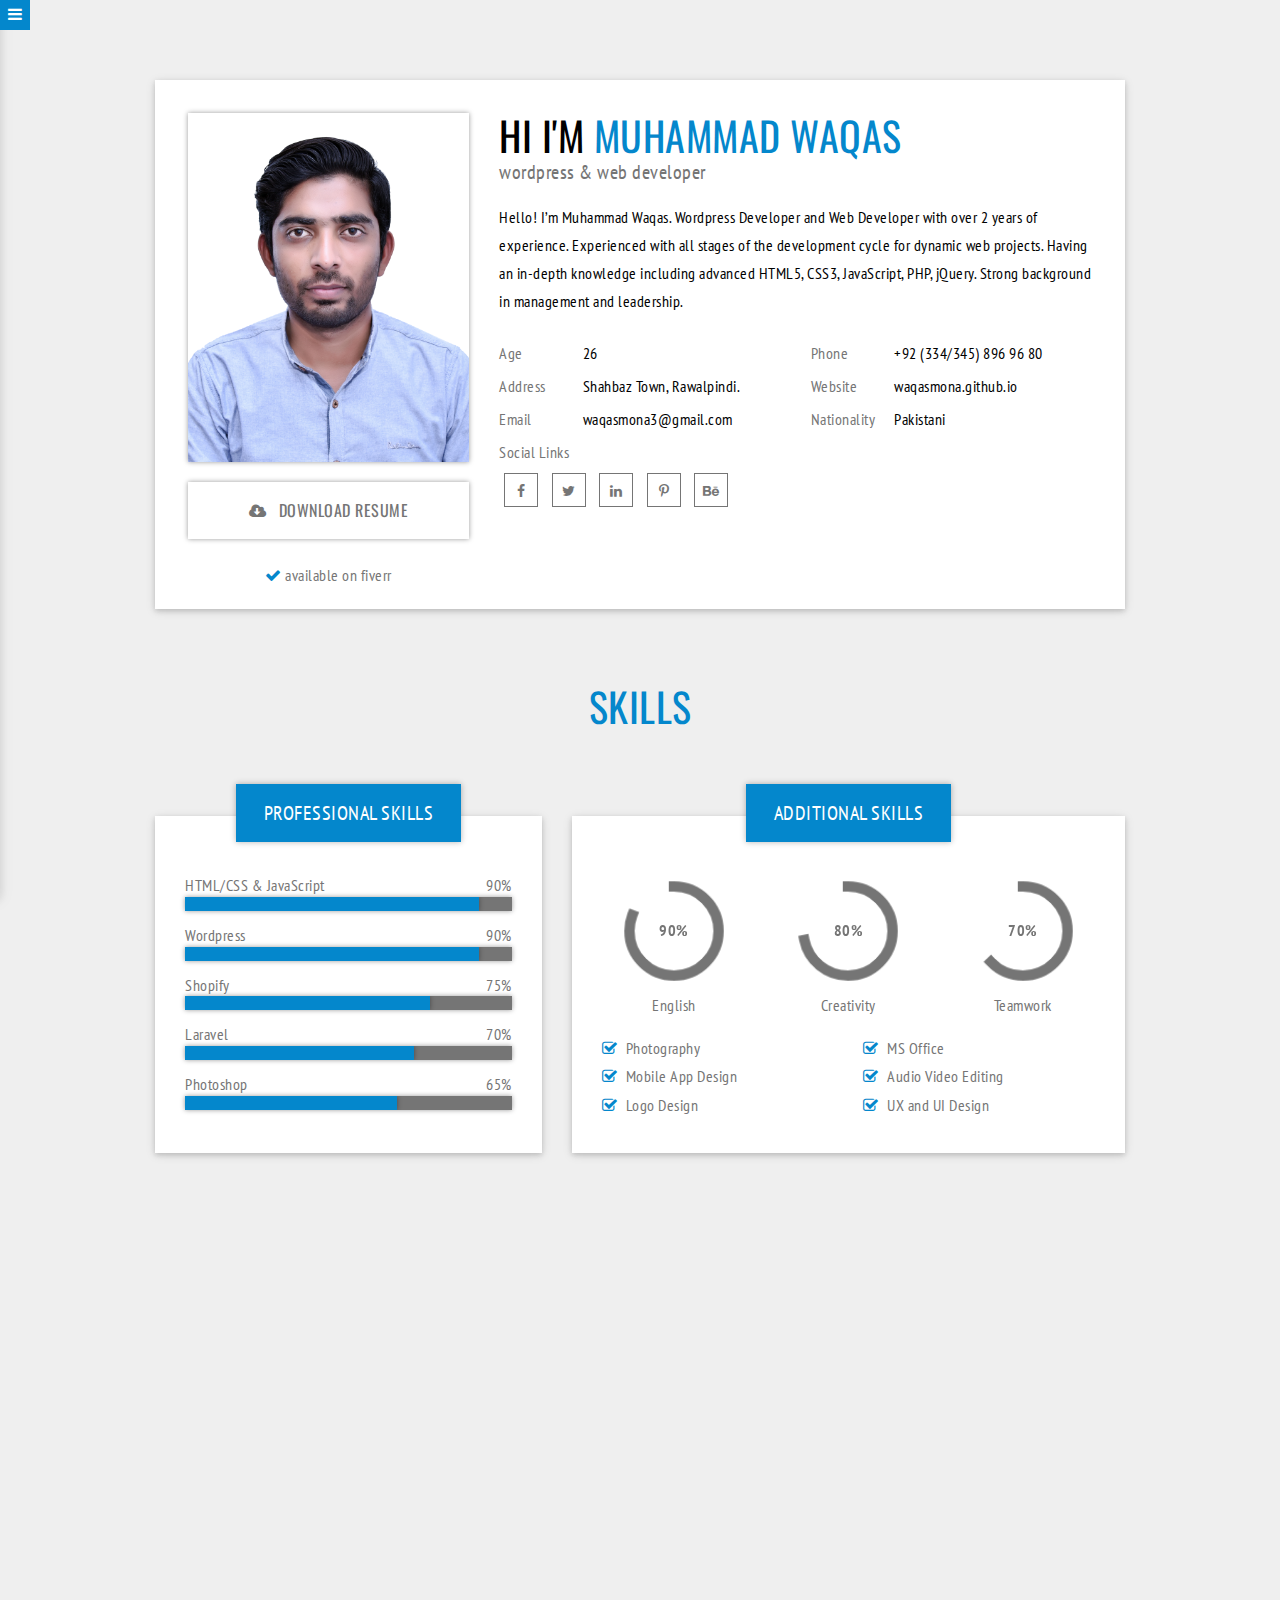
==== commit c255135b: "Update index.html" ====
--- a/index.html
+++ b/index.html
@@ -589,7 +589,7 @@
 		<div class="filter-portfolio">
 			<ul>
 				<li class="active filter" data-filter="all">All</li>
-				<li class="filter" data-filter=".term1">Web Design</li>
+				<li class="filter" data-filter=".term1">Wordpress Design & Development</li>
 				<li class="filter" data-filter=".term2">Photography</li>
 				<li class="filter" data-filter=".term3">Development</li>
 			</ul>
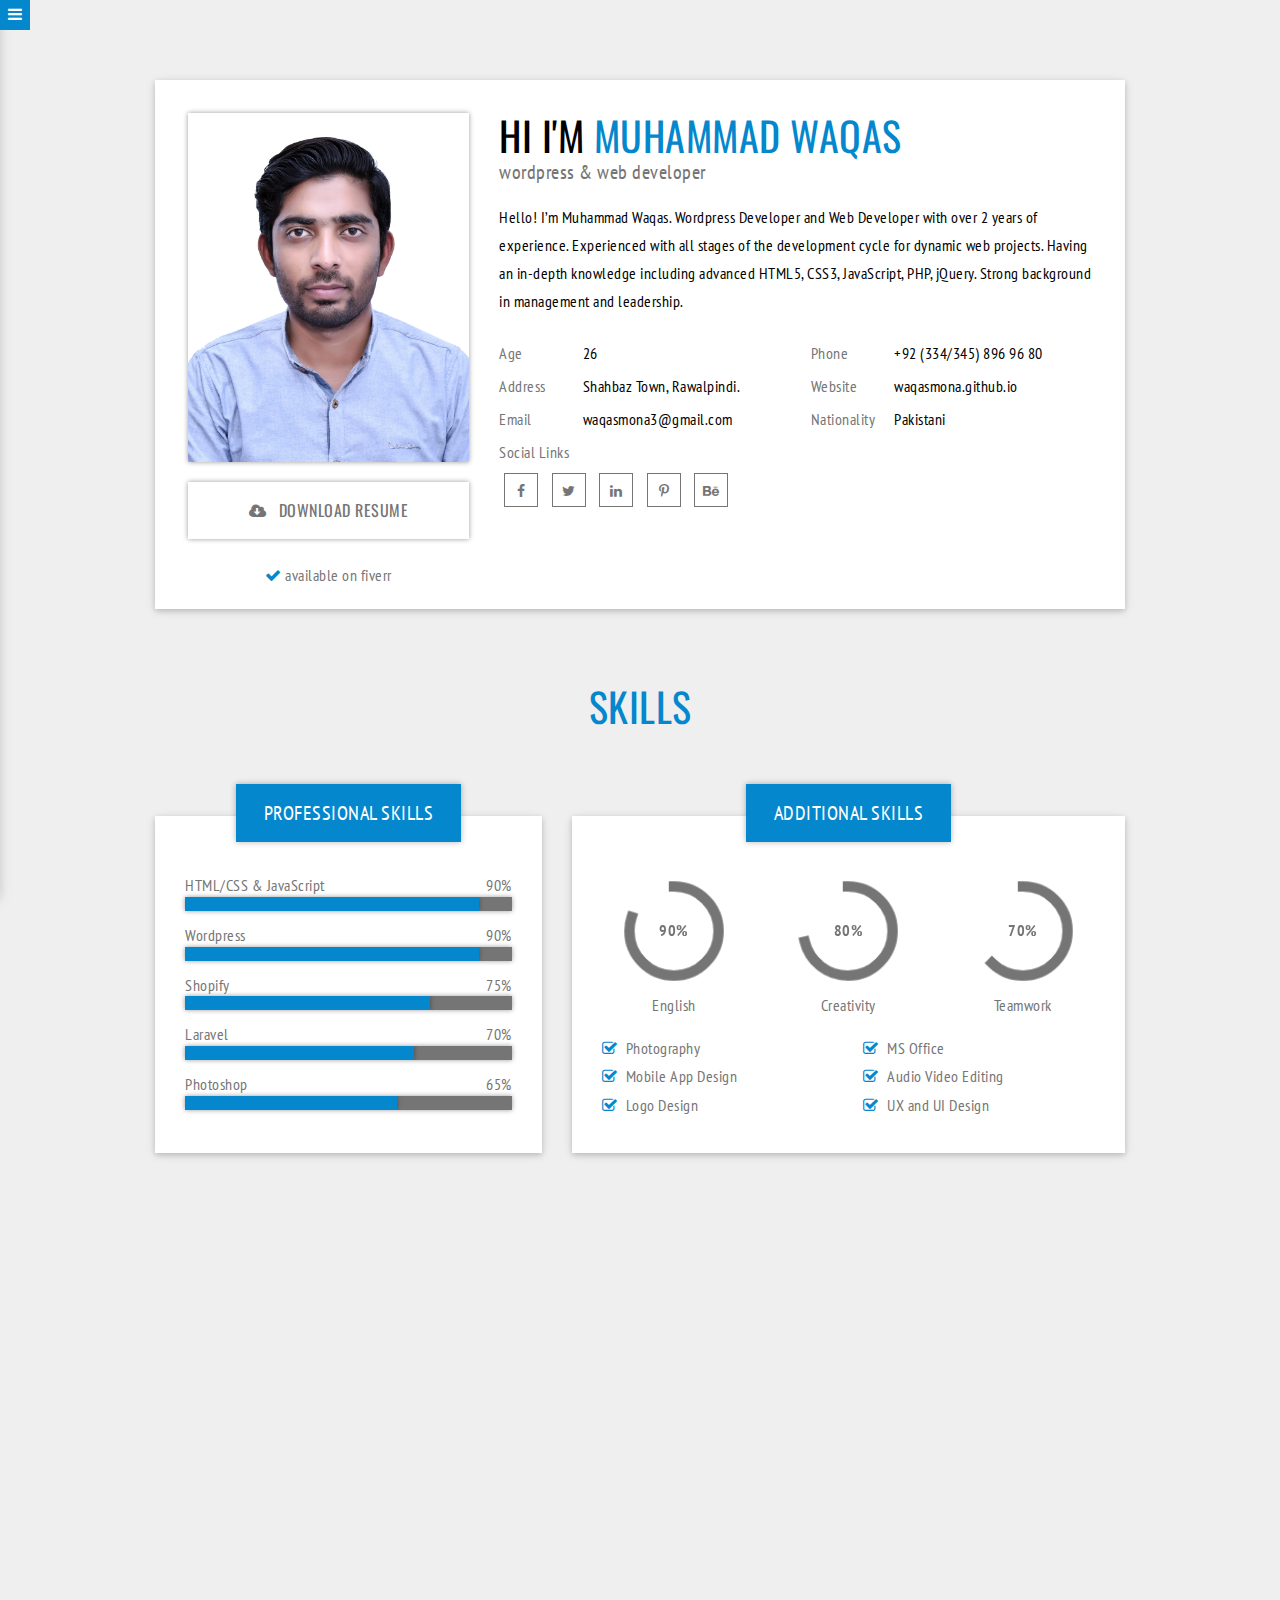
==== commit f844091d: "All Changes" ====
--- a/index.html
+++ b/index.html
@@ -586,7 +586,7 @@
 		<div class="header-section">
 			<h2 class="h2-section">PORTFOLIO</h2>
 		</div>
-		<div class="filter-portfolio">
+		<div class="filter-portfolio" style="display: none;">
 			<ul>
 				<li class="active filter" data-filter="all">All</li>
 				<li class="filter" data-filter=".term1">Wordpress Design & Development</li>
@@ -601,15 +601,15 @@
 					<div class="item-overlay">
 						<div class="item-content">
 							<span class="icon-search">
-								<a class="work-popup" href="images/portfolio/item1.jpg" data-group="1"><i class="fa fa-search" aria-hidden="true"></i></a>
+								<a class="work-popup" href="images/portfolio/kanten.png" data-group="1"><i class="fa fa-search" aria-hidden="true"></i></a>
 							</span>
 							<span class="icon-plus">
-								<a href="#"><i class="fa fa-plus" aria-hidden="true"></i></a>
-							</span>
-							<h3>AWESOME TITLE PORTFOLIO</h3>
-						</div>
-					</div>
-					<img src="images/portfolio/item1.jpg" alt="">
+								<a href="https://kanten.fr/"><i class="fa fa-plus" aria-hidden="true"></i></a>
+							</span>
+							<h3>KANTEN</h3>
+						</div>
+					</div>
+					<img src="images/portfolio/kanten.png" alt="">
 				</div>
 			</div>
 			<!-- / single work -->
@@ -619,15 +619,15 @@
 					<div class="item-overlay">
 						<div class="item-content">
 							<span class="icon-search">
-								<a class="work-popup" href="images/portfolio/item2.jpg" data-group="1"><i class="fa fa-search" aria-hidden="true"></i></a>
+								<a class="work-popup" href="images/portfolio/jahaudio.png" data-group="1"><i class="fa fa-search" aria-hidden="true"></i></a>
 							</span>
 							<span class="icon-plus">
-								<a href="#"><i class="fa fa-plus" aria-hidden="true"></i></a>
-							</span>
-							<h3>AWESOME TITLE PORTFOLIO</h3>
-						</div>
-					</div>
-					<img src="images/portfolio/item2.jpg" alt="">
+								<a href="https://www.jahavl.com/"><i class="fa fa-plus" aria-hidden="true"></i></a>
+							</span>
+							<h3>JAHAVL AUDIO</h3>
+						</div>
+					</div>
+					<img src="images/portfolio/jahaudio.png" alt="">
 				</div>
 			</div>
 			<!-- / single work -->
@@ -637,15 +637,15 @@
 					<div class="item-overlay">
 						<div class="item-content">
 							<span class="icon-search">
-								<a class="work-popup" href="images/portfolio/item3.jpg" data-group="1"><i class="fa fa-search" aria-hidden="true"></i></a>
+								<a class="work-popup" href="images/portfolio/swdtel.png" data-group="1"><i class="fa fa-search" aria-hidden="true"></i></a>
 							</span>
 							<span class="icon-plus">
-								<a href="#"><i class="fa fa-plus" aria-hidden="true"></i></a>
-							</span>
-							<h3>AWESOME TITLE PORTFOLIO</h3>
-						</div>
-					</div>
-					<img src="images/portfolio/item3.jpg" alt="">
+								<a href="https://swedtel.com"><i class="fa fa-plus" aria-hidden="true"></i></a>
+							</span>
+							<h3>SWEDTEL</h3>
+						</div>
+					</div>
+					<img src="images/portfolio/swdtel.png" alt="">
 				</div>
 			</div>
 			<!-- / single work -->
@@ -656,15 +656,15 @@
 					<div class="item-overlay">
 						<div class="item-content">
 							<span class="icon-search">
-								<a class="work-popup" href="images/portfolio/item4.jpg" data-group="1"><i class="fa fa-search" aria-hidden="true"></i></a>
+								<a class="work-popup" href="images/portfolio/candy.png" data-group="1"><i class="fa fa-search" aria-hidden="true"></i></a>
 							</span>
 							<span class="icon-plus">
-								<a href="#"><i class="fa fa-plus" aria-hidden="true"></i></a>
-							</span>
-							<h3>AWESOME TITLE PORTFOLIO</h3>
-						</div>
-					</div>
-					<img src="images/portfolio/item4.jpg" alt="">
+								<a href="https://candymarketing.co.uk"><i class="fa fa-plus" aria-hidden="true"></i></a>
+							</span>
+							<h3>CANDY MARKETING</h3>
+						</div>
+					</div>
+					<img src="images/portfolio/candy.png" alt="">
 				</div>
 			</div>
 			<!-- / single work -->
@@ -674,15 +674,15 @@
 					<div class="item-overlay">
 						<div class="item-content">
 							<span class="icon-search">
-								<a class="work-popup" href="images/portfolio/item5.jpg" data-group="1"><i class="fa fa-search" aria-hidden="true"></i></a>
+								<a class="work-popup" href="images/portfolio/cellsint.png" data-group="1"><i class="fa fa-search" aria-hidden="true"></i></a>
 							</span>
 							<span class="icon-plus">
-								<a href="#"><i class="fa fa-plus" aria-hidden="true"></i></a>
-							</span>
-							<h3>AWESOME TITLE PORTFOLIO</h3>
-						</div>
-					</div>
-					<img src="images/portfolio/item5.jpg" alt="">
+								<a href="https://cellsint.com"><i class="fa fa-plus" aria-hidden="true"></i></a>
+							</span>
+							<h3>CELLUTIONS INTERNATIONAL</h3>
+						</div>
+					</div>
+					<img src="images/portfolio/cellsint.png" alt="">
 				</div>
 			</div>
 			<!-- / single work -->
@@ -692,15 +692,15 @@
 					<div class="item-overlay">
 						<div class="item-content">
 							<span class="icon-search">
-								<a class="work-popup" href="images/portfolio/item6.jpg" data-group="1"><i class="fa fa-search" aria-hidden="true"></i></a>
+								<a class="work-popup" href="images/portfolio/promac.png" data-group="1"><i class="fa fa-search" aria-hidden="true"></i></a>
 							</span>
 							<span class="icon-plus">
-								<a href="#"><i class="fa fa-plus" aria-hidden="true"></i></a>
-							</span>
-							<h3>AWESOME TITLE PORTFOLIO</h3>
-						</div>
-					</div>
-					<img src="images/portfolio/item6.jpg" alt="">
+								<a href="https://www.promac.fr/en/"><i class="fa fa-plus" aria-hidden="true"></i></a>
+							</span>
+							<h3>PROMAC</h3>
+						</div>
+					</div>
+					<img src="images/portfolio/promac.png" alt="">
 				</div>
 			</div>
 			<!-- / single work -->
@@ -708,7 +708,7 @@
 		</div>
 	</section>
 	<!-- #PRICING# -->
-	<section id="pricing" class="section section-pricing wow fadeInUp" data-wow-offset="40">
+	<section id="pricing" class="section section-pricing wow fadeInUp" data-wow-offset="40" style="display: none;">
 		<div class="header-section">
 			<h2 class="h2-section">PRICING</h2>
 		</div>
@@ -907,7 +907,7 @@
 			<h2 class="h2-section">INTERESTS</h2>
 		</div>
 		<div class="text-interests">
-			<p>Lorem ipsum dolor sit amet, consectetur adipiscing elit, sed do eiusmod tempor incididunt ut labore et dolore magna aliqua. Ut enim ad minim veniam, quis nostrud exercitation ullamco laboris nisi ut aliquip ex ea commodo consequat. Duis aute irure dolor in reprehenderit in voluptate velit esse cillum dolore eu fugiat nulla pariatur.</p>
+			<p>Here are some of my interests listing below.</p>
 		</div>
 		<!-- more icons for interests : https://www.iconfinder.com/ -->
 		<div class="swiper-container">
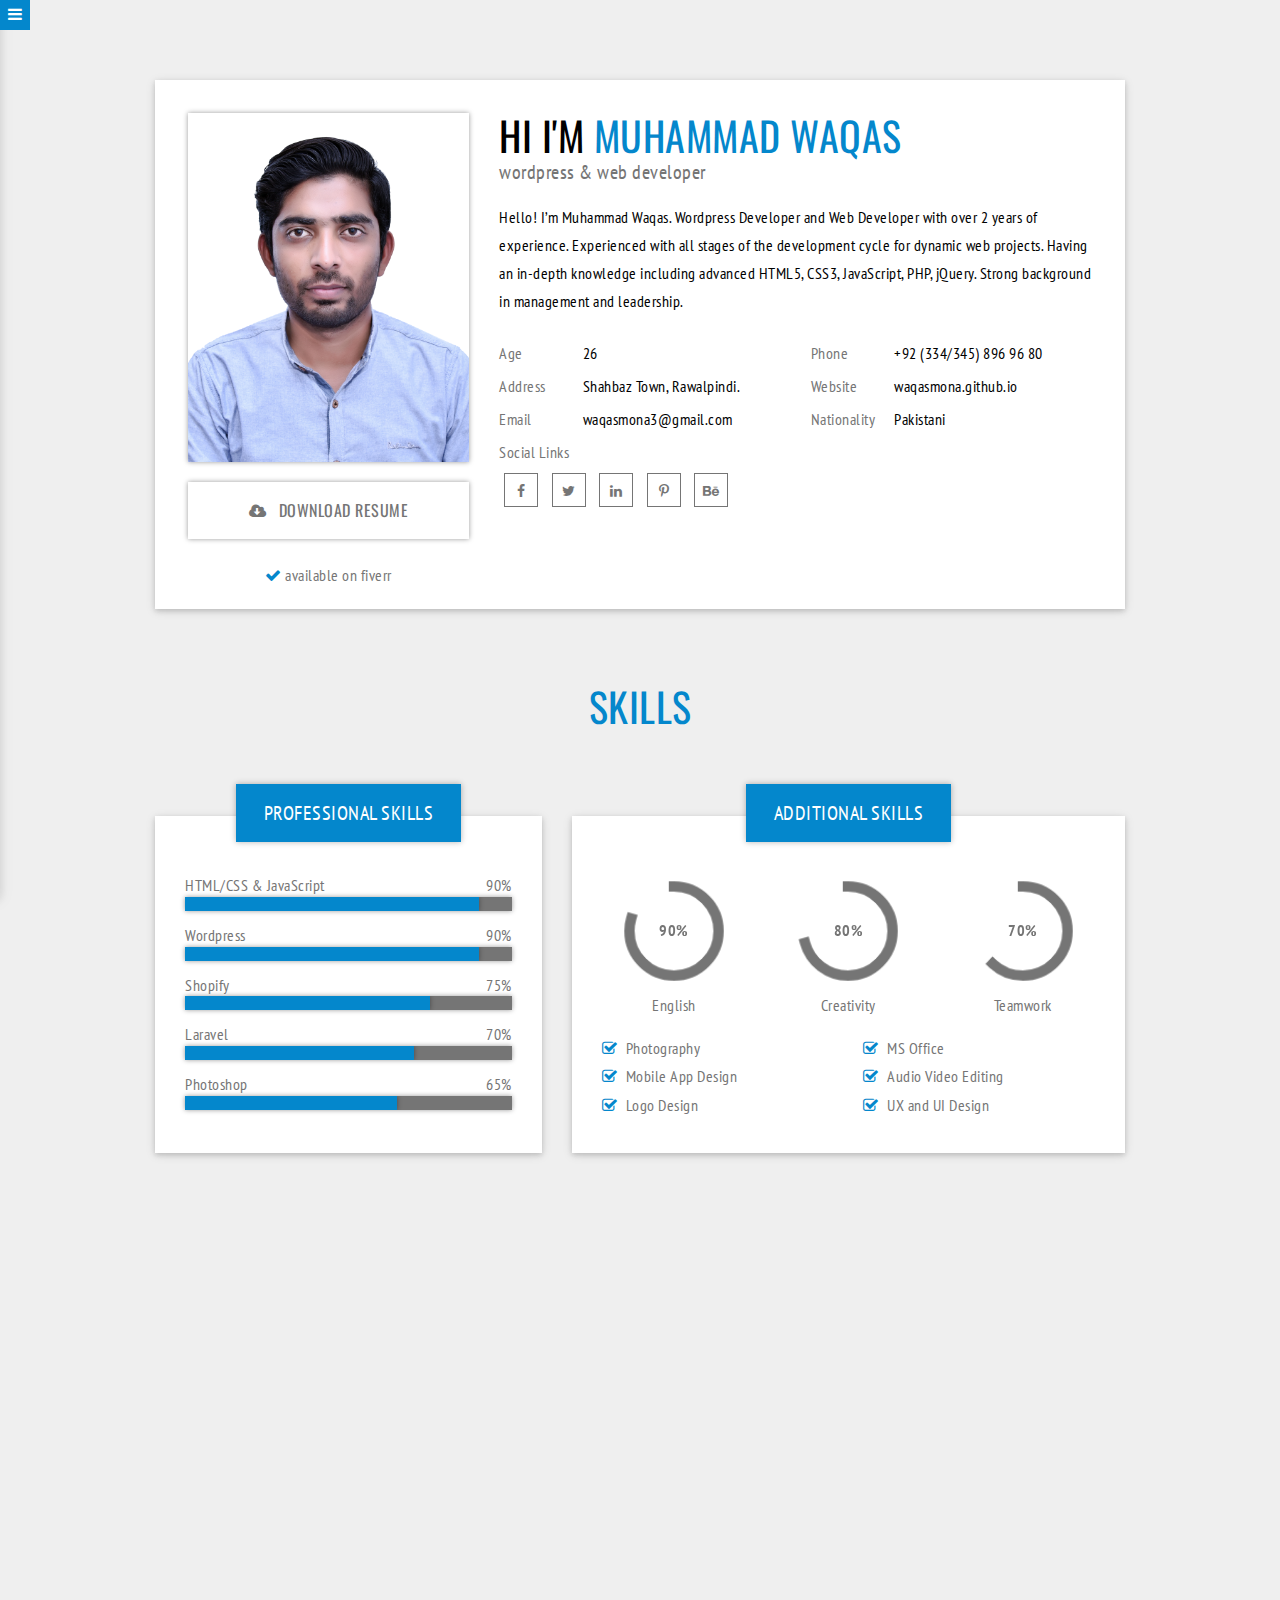
==== commit ec8d2246: "Update index.html" ====
--- a/index.html
+++ b/index.html
@@ -705,6 +705,43 @@
 			</div>
 			<!-- / single work -->
 			<div class="clearfix"></div>
+			<!-- single work -->
+			<div class="col-sm-4">
+				<div class="item-portfolio term1">
+					<div class="item-overlay">
+						<div class="item-content">
+							<span class="icon-search">
+								<a class="work-popup" href="images/portfolio/differentltystyledyou.png" data-group="1"><i class="fa fa-search" aria-hidden="true"></i></a>
+							</span>
+							<span class="icon-plus">
+								<a href="https://www.differentltystyledyou.com"><i class="fa fa-plus" aria-hidden="true"></i></a>
+							</span>
+							<h3>DIFFERENTLY STYLED YOU</h3>
+						</div>
+					</div>
+					<img src="images/portfolio/differentltystyledyou.png" alt="">
+				</div>
+			</div>
+			<!-- / single work -->
+			<!-- single work -->
+			<div class="col-sm-4">
+				<div class="item-portfolio term2">
+					<div class="item-overlay">
+						<div class="item-content">
+							<span class="icon-search">
+								<a class="work-popup" href="images/portfolio/tantioptics.png" data-group="1"><i class="fa fa-search" aria-hidden="true"></i></a>
+							</span>
+							<span class="icon-plus">
+								<a href="https://tantiopticsofficial.com/"><i class="fa fa-plus" aria-hidden="true"></i></a>
+							</span>
+							<h3>PROMAC</h3>
+						</div>
+					</div>
+					<img src="images/portfolio/tantioptics.png" alt="">
+				</div>
+			</div>
+			<!-- / single work -->
+			<div class="clearfix"></div>
 		</div>
 	</section>
 	<!-- #PRICING# -->
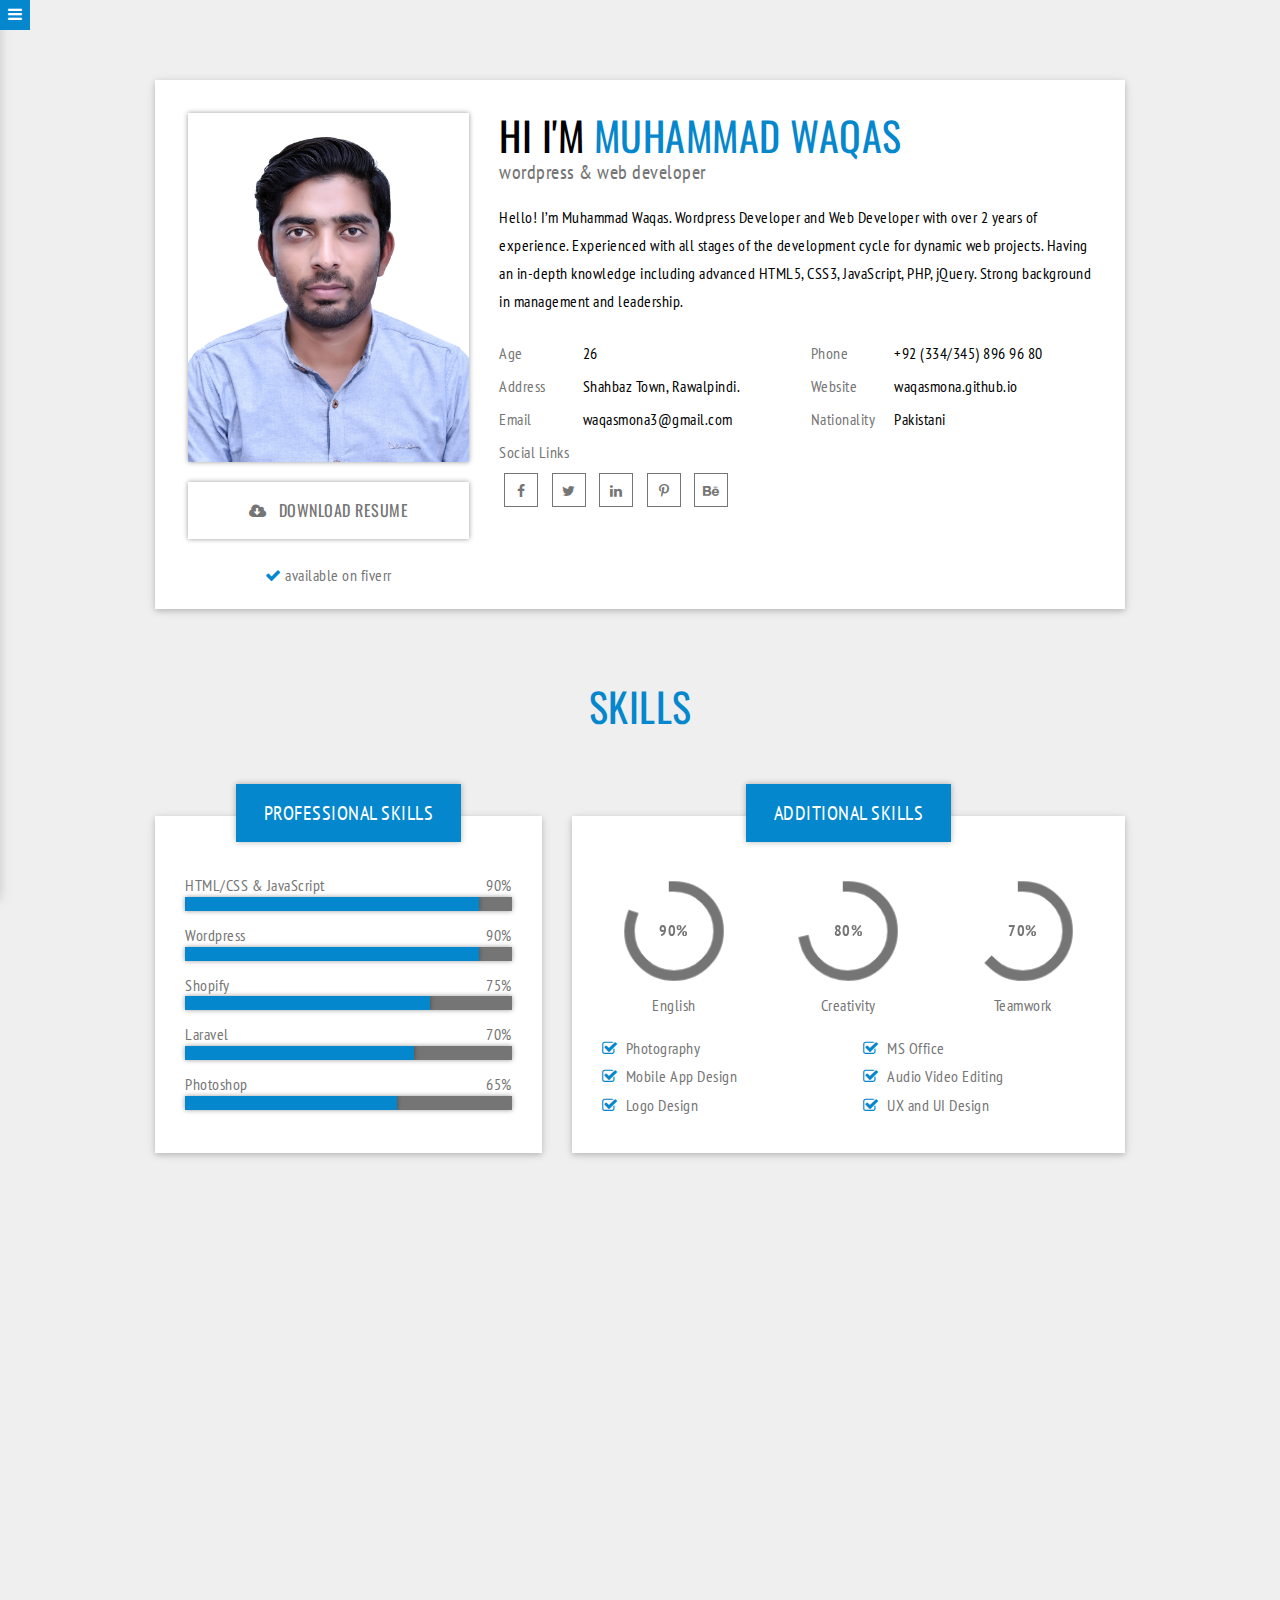
==== commit 04cb2132: "Update index.html" ====
--- a/index.html
+++ b/index.html
@@ -711,7 +711,7 @@
 					<div class="item-overlay">
 						<div class="item-content">
 							<span class="icon-search">
-								<a class="work-popup" href="images/portfolio/differentltystyledyou.png" data-group="1"><i class="fa fa-search" aria-hidden="true"></i></a>
+								<a class="work-popup" href="images/portfolio/differentlystyledyou.png" data-group="1"><i class="fa fa-search" aria-hidden="true"></i></a>
 							</span>
 							<span class="icon-plus">
 								<a href="https://www.differentltystyledyou.com"><i class="fa fa-plus" aria-hidden="true"></i></a>
@@ -719,7 +719,7 @@
 							<h3>DIFFERENTLY STYLED YOU</h3>
 						</div>
 					</div>
-					<img src="images/portfolio/differentltystyledyou.png" alt="">
+					<img src="images/portfolio/differentlystyledyou.png" alt="">
 				</div>
 			</div>
 			<!-- / single work -->
@@ -734,10 +734,28 @@
 							<span class="icon-plus">
 								<a href="https://tantiopticsofficial.com/"><i class="fa fa-plus" aria-hidden="true"></i></a>
 							</span>
-							<h3>PROMAC</h3>
+							<h3>TANTI OPTICS</h3>
 						</div>
 					</div>
 					<img src="images/portfolio/tantioptics.png" alt="">
+				</div>
+			</div>
+			<!-- / single work -->
+			<!-- single work -->
+			<div class="col-sm-4">
+				<div class="item-portfolio term2">
+					<div class="item-overlay">
+						<div class="item-content">
+							<span class="icon-search">
+								<a class="work-popup" href="images/portfolio/Gobbler.png" data-group="1"><i class="fa fa-search" aria-hidden="true"></i></a>
+							</span>
+							<span class="icon-plus">
+								<a href="http://gobblerrr.com/"><i class="fa fa-plus" aria-hidden="true"></i></a>
+							</span>
+							<h3>GOBBLERR</h3>
+						</div>
+					</div>
+					<img src="images/portfolio/Gobbler.png" alt="">
 				</div>
 			</div>
 			<!-- / single work -->
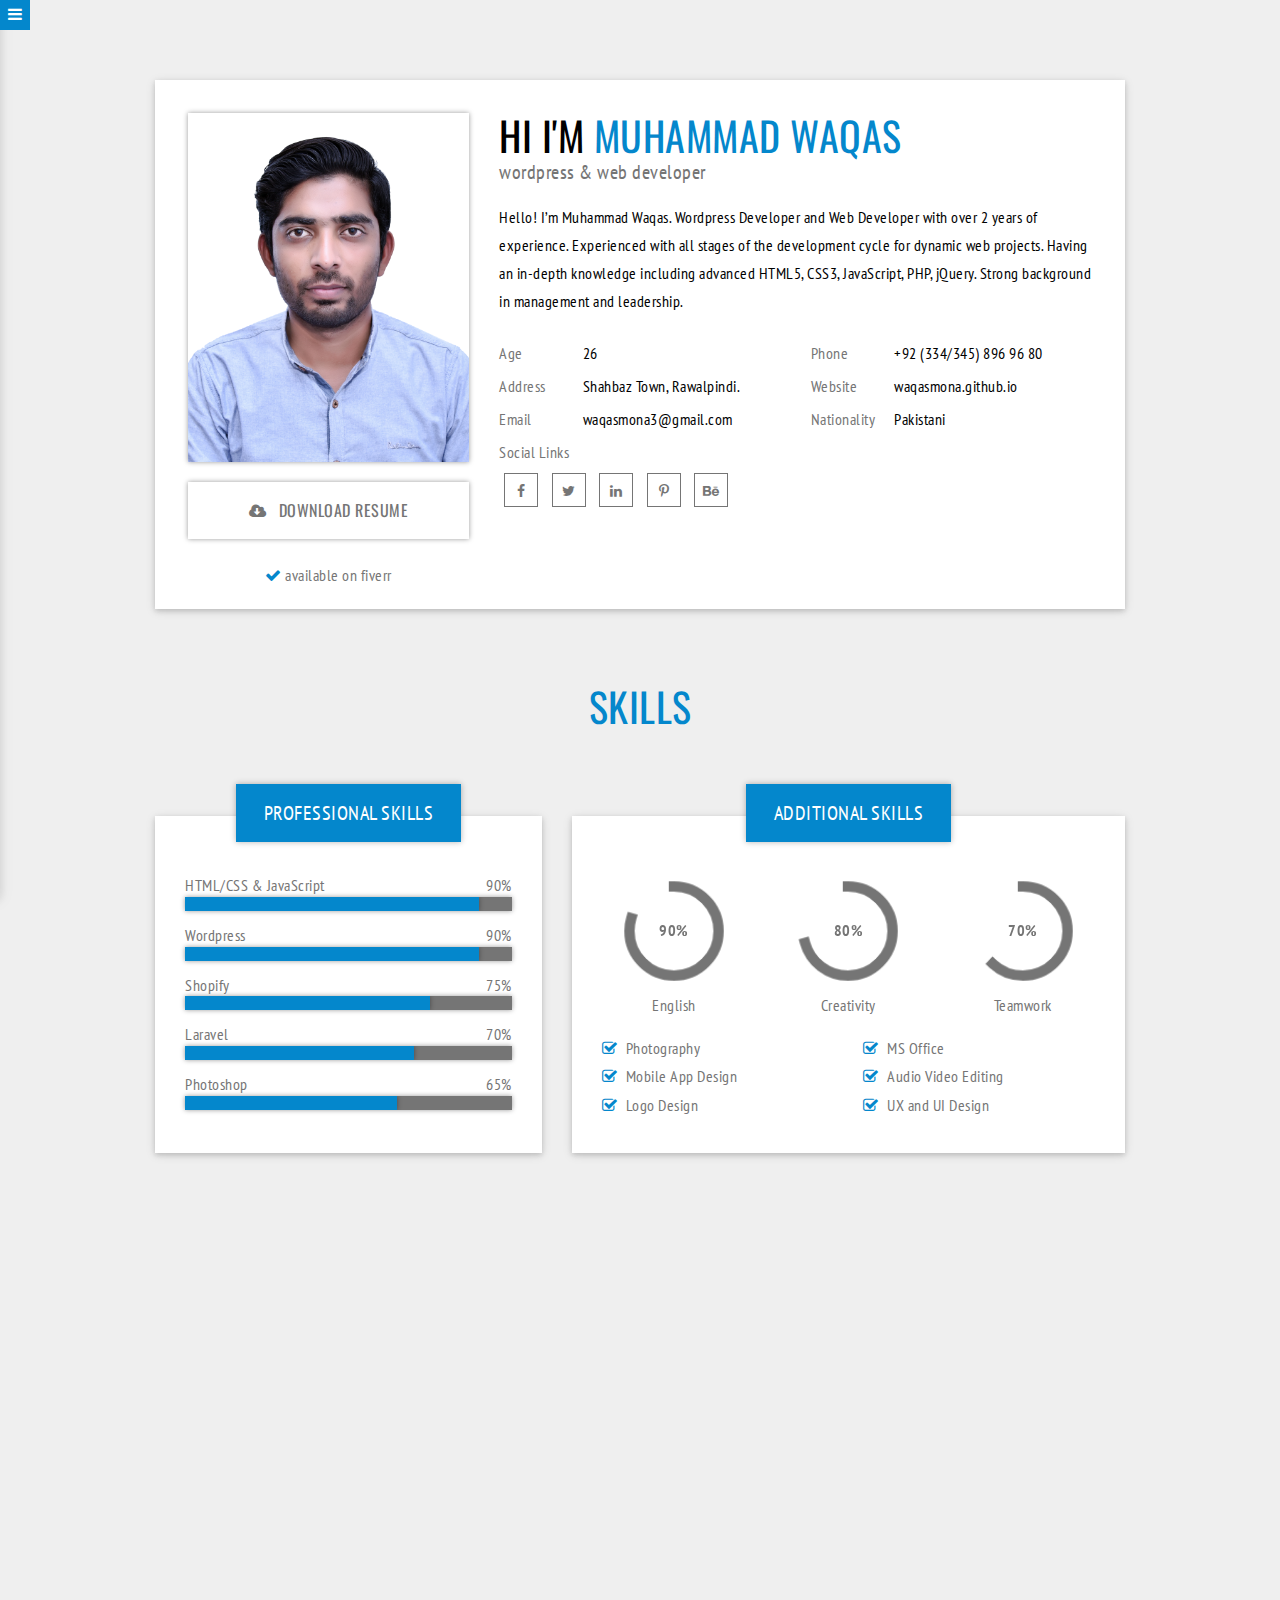
==== commit 5cc484ed: "Update index.html" ====
--- a/index.html
+++ b/index.html
@@ -55,8 +55,8 @@
 					<li><a href="#" data-value="education">EDUCATION</a></li>
 					<li><a href="#" data-value="experience">EXPERIENCE</a></li>
 					<li><a href="#" data-value="portfolio">PORTFOLIO</a></li>
-					<li><a href="#" data-value="pricing">PRICING</a></li>
-					<li><a href="#" data-value="testimonials">TESTIMONIALS</a></li>
+					<!-- <li><a href="#" data-value="pricing">PRICING</a></li>
+					<li><a href="#" data-value="testimonials">TESTIMONIALS</a></li> -->
 					<li><a href="#" data-value="interests">INTERESTS</a></li>
 <!-- 					<li><a href="#" data-value="blog">BLOG</a></li>
 -->					<li><a href="#" data-value="contact-us">CONTACT US</a></li>
@@ -871,7 +871,7 @@
 		</div>
 	</section>
 	<!-- #TESTIMONIALS# -->
-	<section id="testimonials" class="section section-testimonials wow fadeInUp" data-wow-offset="40">
+	<section id="testimonials" class="section section-testimonials wow fadeInUp" data-wow-offset="40" style="display: none;">
 		<div class="header-section">
 			<h2 class="h2-section">TESTIMONIALS</h2>
 		</div>
@@ -1070,7 +1070,8 @@
 			<div class="col-sm-7">
 				<div class="form-content">
 					<h3>LET'S HAVE A CONVERSATION</h3>
-					<form id='contactForm' data-toggle='validator' method='post'><input type='hidden' name='form-name' value='contactForm' />
+					<form action='mailto:waqasmona3@gmail.com' enctype='multipart/form-data' id='contactForm' data-toggle='validator' method='post'>
+						<input type='hidden' name='form-name' value='contactForm' />
 						<input type="text" id="name" placeholder="Name" required>
 						<input type="email" id="email" placeholder="Email" required>
 						<textarea id="message" placeholder="Message" required></textarea>
